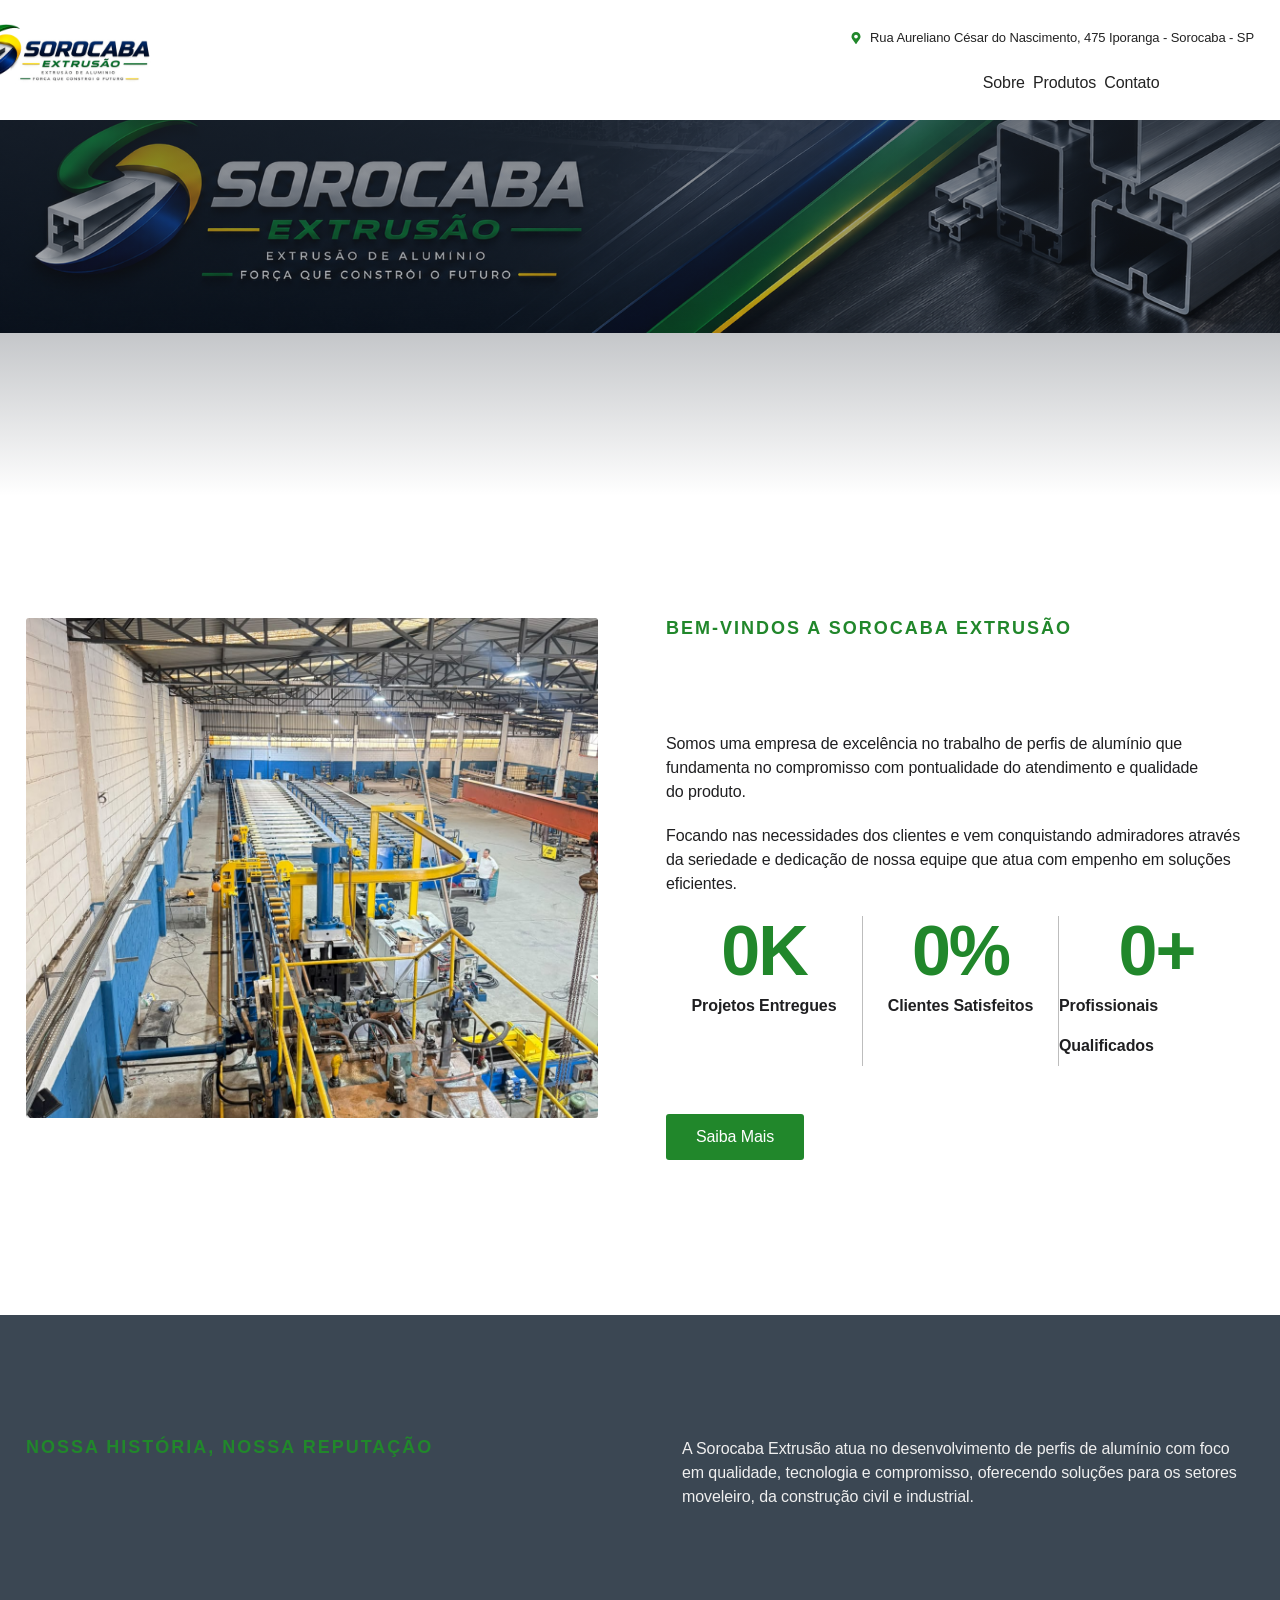
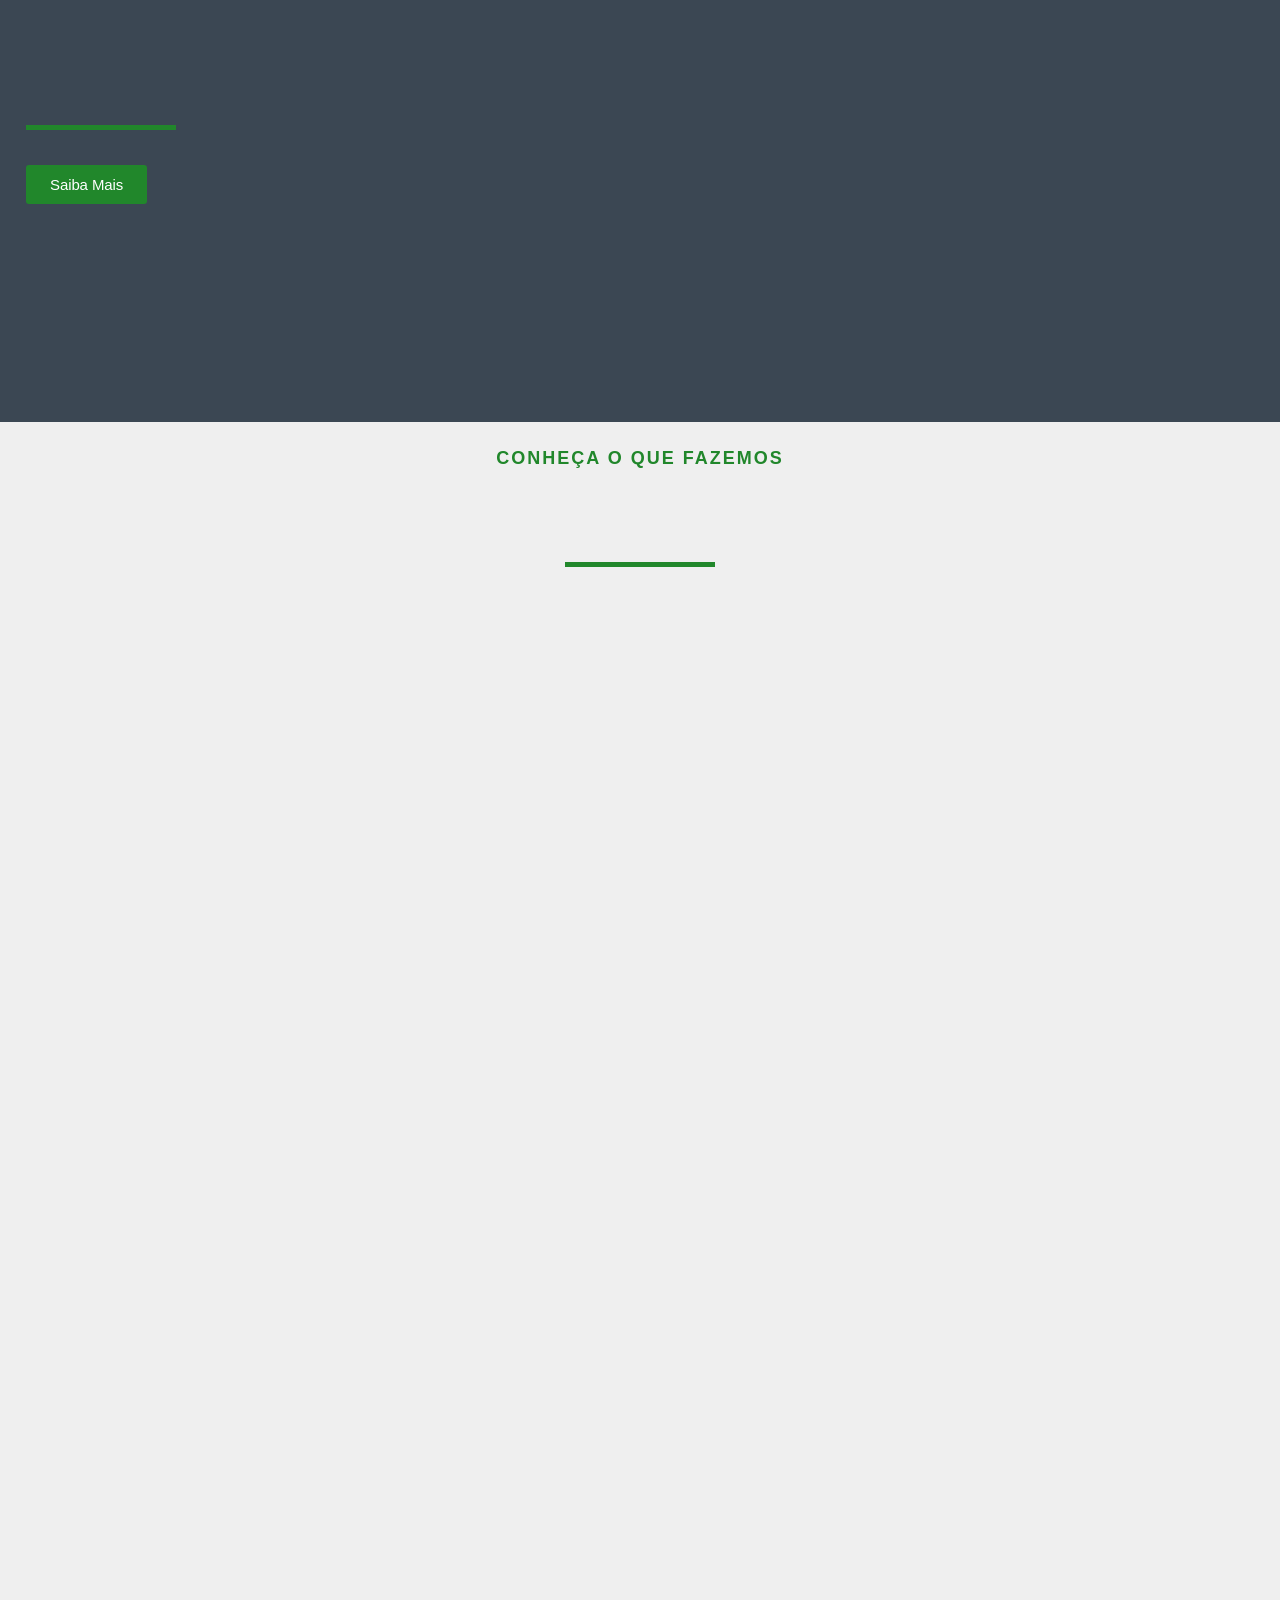
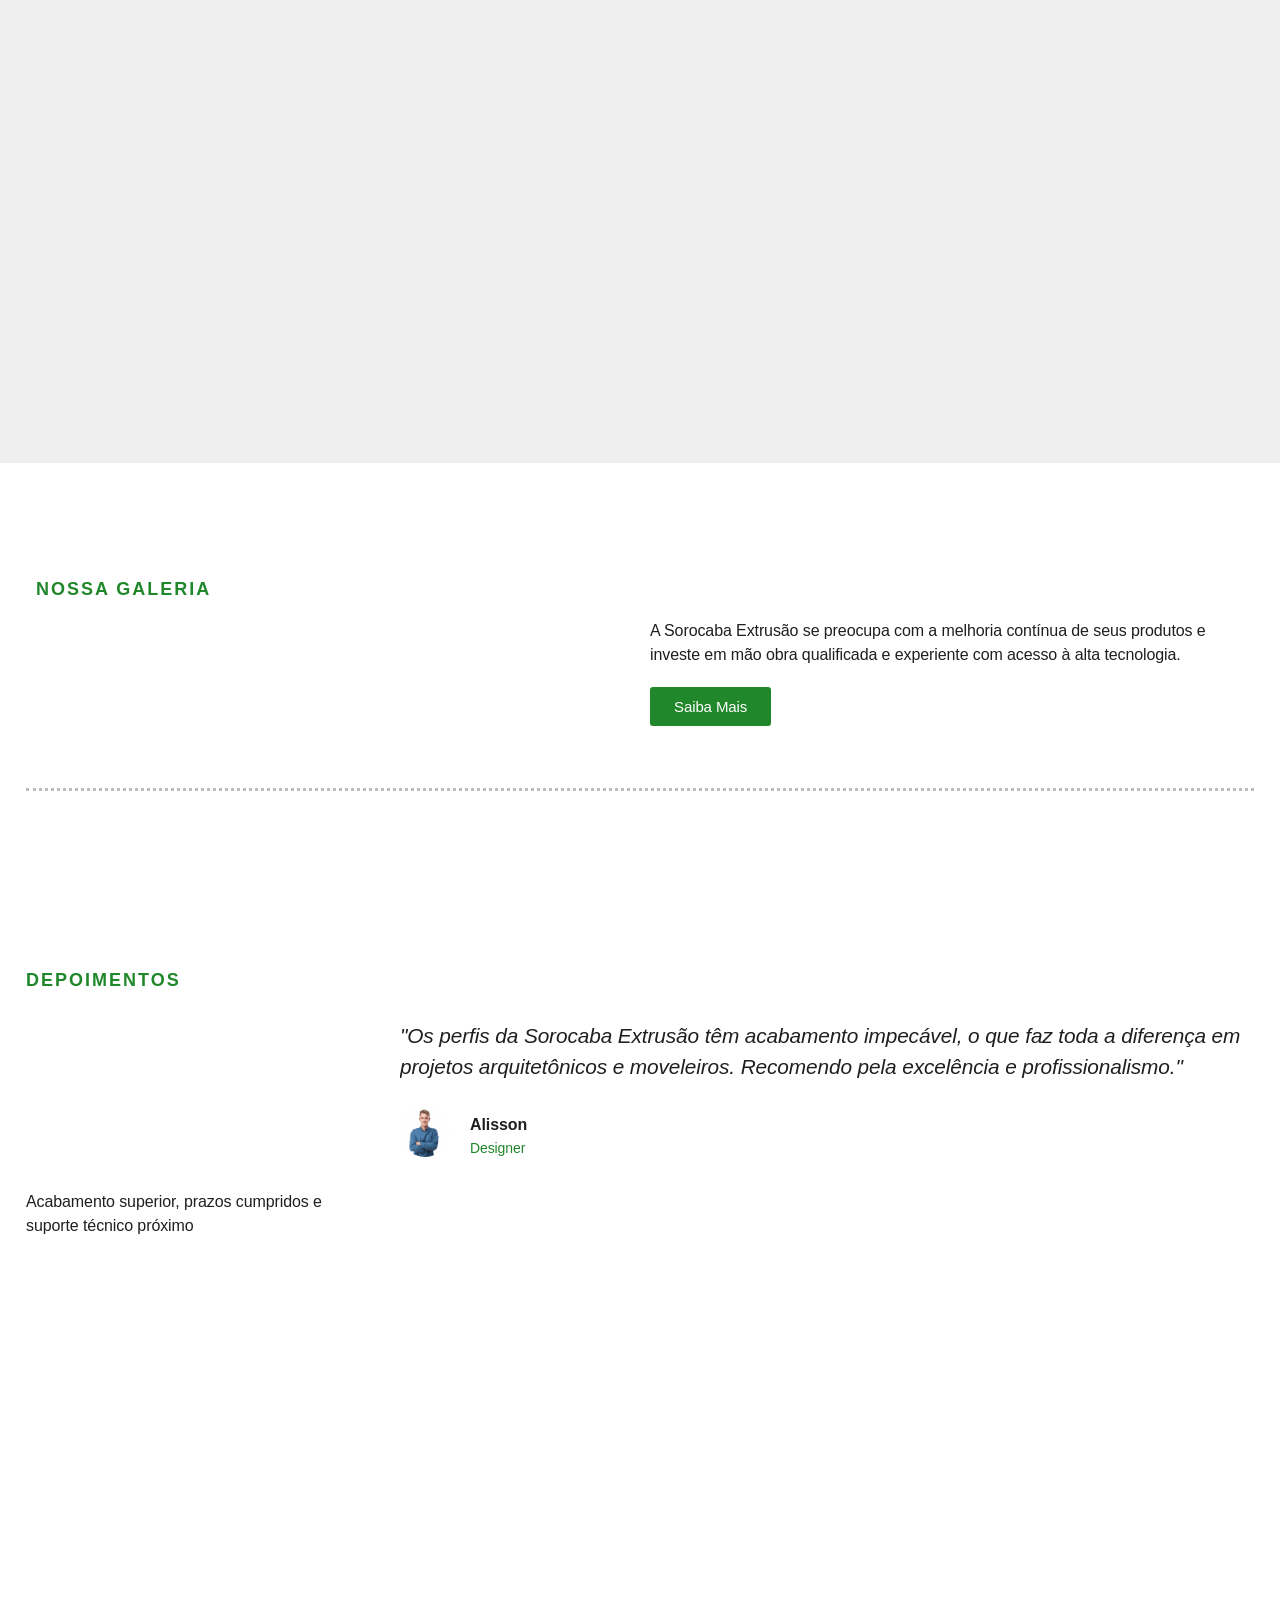
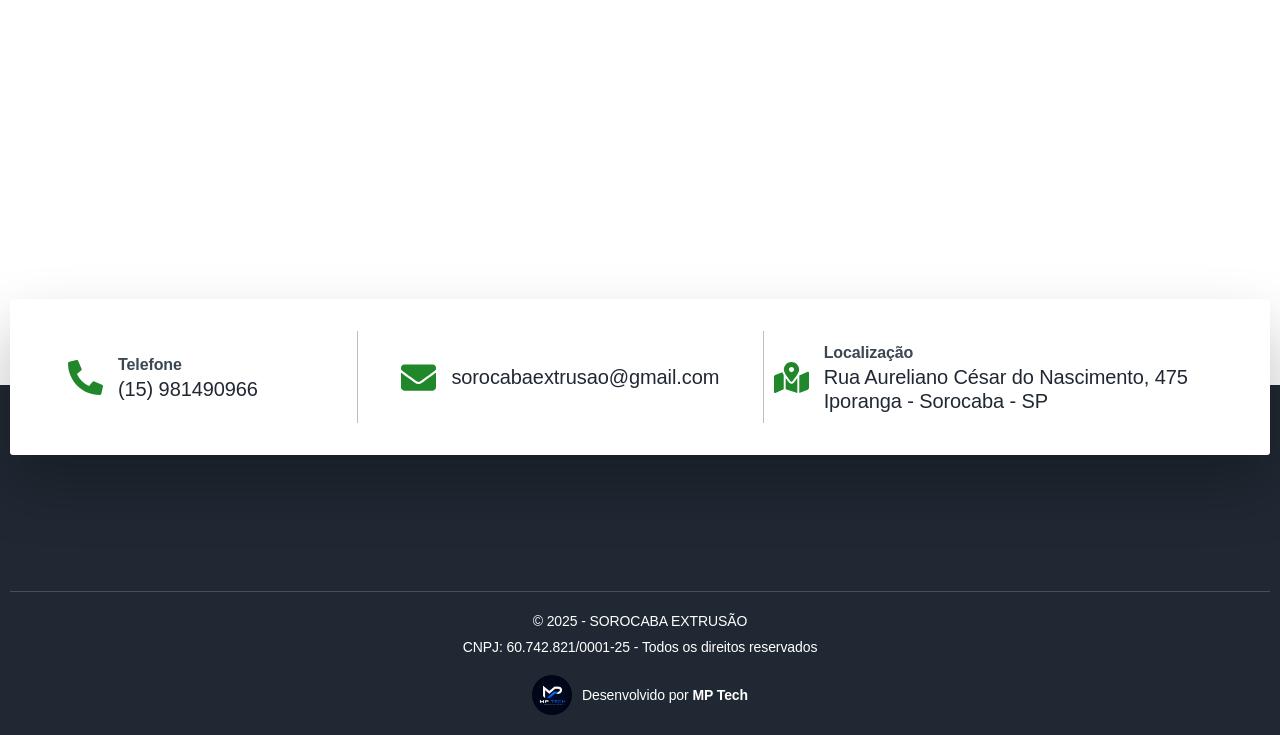
==== index.html @ 638d4a96 "Atualiza site" ====
<!DOCTYPE html>
<html lang="pt-BR">

<head>
    <meta charset="UTF-8">
    <title>Sorocaba Extrusão</title>
    <meta name="viewport" content="width=device-width, initial-scale=1" />
    <meta name='robots' content='max-image-preview:large' />
    <link rel="stylesheet" href="style.css">
    <link rel="icon" type="image/png" href="img/Adobe Express - file.png">
    <title>Sorocaba Extrusão</title>
    <link rel="alternate" type="application/rss+xml" title="Feed para Sorocaba Extrusão &raquo;"
        href="https://minatex.com.br/feed/" />
    <link rel="alternate" type="application/rss+xml" title="Feed de comentários para Sorocaba Extrusão &raquo;"
        href="https://minatex.com.br/comments/feed/" />
    <link rel="alternate" title="oEmbed (JSON)" type="application/json+oembed"
        href="https://minatex.com.br/wp-json/oembed/1.0/embed?url=https%3A%2F%2Fminatex.com.br%2F" />
    <link rel="alternate" title="oEmbed (XML)" type="text/xml+oembed"
        href="https://minatex.com.br/wp-json/oembed/1.0/embed?url=https%3A%2F%2Fminatex.com.br%2F&#038;format=xml" />
    <style id="wp-img-auto-sizes-contain-inline-css">
        img:is([sizes=auto i], [sizes^="auto," i]) {
            contain-intrinsic-size: 3000px 1500px
        }

        /*# sourceURL=wp-img-auto-sizes-contain-inline-css */
    </style>


    <style id="wp-block-library-inline-css">
        :root {
            --wp-block-synced-color: #7a00df;
            --wp-block-synced-color--rgb: 122, 0, 223;
            --wp-bound-block-color: var(--wp-block-synced-color);
            --wp-editor-canvas-background: #ddd;
            --wp-admin-theme-color: #007cba;
            --wp-admin-theme-color--rgb: 0, 124, 186;
            --wp-admin-theme-color-darker-10: #006ba1;
            --wp-admin-theme-color-darker-10--rgb: 0, 107, 160.5;
            --wp-admin-theme-color-darker-20: #005a87;
            --wp-admin-theme-color-darker-20--rgb: 0, 90, 135;
            --wp-admin-border-width-focus: 2px
        }

        @media (min-resolution:192dpi) {
            :root {
                --wp-admin-border-width-focus: 1.5px
            }
        }

        .wp-element-button {
            cursor: pointer
        }

        :root .has-very-light-gray-background-color {
            background-color: #eee
        }

        :root .has-very-dark-gray-background-color {
            background-color: #313131
        }

        :root .has-very-light-gray-color {
            color: #eee
        }

        :root .has-very-dark-gray-color {
            color: #313131
        }

        :root .has-vivid-green-cyan-to-vivid-cyan-blue-gradient-background {
            background: linear-gradient(135deg, #00d084, #0693e3)
        }

        :root .has-purple-crush-gradient-background {
            background: linear-gradient(135deg, #34e2e4, #4721fb 50%, #ab1dfe)
        }

        :root .has-hazy-dawn-gradient-background {
            background: linear-gradient(135deg, #faaca8, #dad0ec)
        }

        :root .has-subdued-olive-gradient-background {
            background: linear-gradient(135deg, #fafae1, #67a671)
        }

        :root .has-atomic-cream-gradient-background {
            background: linear-gradient(135deg, #fdd79a, #004a59)
        }

        :root .has-nightshade-gradient-background {
            background: linear-gradient(135deg, #330968, #31cdcf)
        }

        :root .has-midnight-gradient-background {
            background: linear-gradient(135deg, #020381, #2874fc)
        }

        :root {
            --wp--preset--font-size--normal: 16px;
            --wp--preset--font-size--huge: 42px
        }

        .has-regular-font-size {
            font-size: 1em
        }

        .has-larger-font-size {
            font-size: 2.625em
        }

        .has-normal-font-size {
            font-size: var(--wp--preset--font-size--normal)
        }

        .has-huge-font-size {
            font-size: var(--wp--preset--font-size--huge)
        }

        :root .has-text-align-center {
            text-align: center
        }

        :root .has-text-align-left {
            text-align: left
        }

        :root .has-text-align-right {
            text-align: right
        }

        .has-fit-text {
            white-space: nowrap !important
        }

        #end-resizable-editor-section {
            display: none
        }

        .aligncenter {
            clear: both
        }

        .items-justified-left {
            justify-content: flex-start
        }

        .items-justified-center {
            justify-content: center
        }

        .items-justified-right {
            justify-content: flex-end
        }

        .items-justified-space-between {
            justify-content: space-between
        }

        .screen-reader-text {
            word-wrap: normal !important;
            border: 0;
            clip-path: inset(50%);
            height: 1px;
            margin: -1px;
            overflow: hidden;
            padding: 0;
            position: absolute;
            width: 1px
        }

        .screen-reader-text:focus {
            background-color: #ddd;
            clip-path: none;
            color: #444;
            display: block;
            font-size: 1em;
            height: auto;
            left: 5px;
            line-height: normal;
            padding: 15px 23px 14px;
            text-decoration: none;
            top: 5px;
            width: auto;
            z-index: 100000
        }

        html :where(.has-border-color) {
            border-style: solid
        }

        html :where([style*=border-color]) {
            border-style: solid
        }

        html :where([style*=border-top-color]) {
            border-top-style: solid
        }

        html :where([style*=border-right-color]) {
            border-right-style: solid
        }

        html :where([style*=border-bottom-color]) {
            border-bottom-style: solid
        }

        html :where([style*=border-left-color]) {
            border-left-style: solid
        }

        html :where([style*=border-width]) {
            border-style: solid
        }

        html :where([style*=border-top-width]) {
            border-top-style: solid
        }

        html :where([style*=border-right-width]) {
            border-right-style: solid
        }

        html :where([style*=border-bottom-width]) {
            border-bottom-style: solid
        }

        html :where([style*=border-left-width]) {
            border-left-style: solid
        }

        html :where(img[class*=wp-image-]) {
            height: auto;
            max-width: 100%
        }

        :where(figure) {
            margin: 0 0 1em
        }

        html :where(.is-position-sticky) {
            --wp-admin--admin-bar--position-offset: var(--wp-admin--admin-bar--height, 0px)
        }

        @media screen and (max-width:600px) {
            html :where(.is-position-sticky) {
                --wp-admin--admin-bar--position-offset: 0px
            }
        }

        /*# sourceURL=/wp-includes/css/dist/block-library/common.min.css */
    </style>
    <style id="global-styles-inline-css">
        :root {
            --wp--preset--aspect-ratio--square: 1;
            --wp--preset--aspect-ratio--4-3: 4/3;
            --wp--preset--aspect-ratio--3-4: 3/4;
            --wp--preset--aspect-ratio--3-2: 3/2;
            --wp--preset--aspect-ratio--2-3: 2/3;
            --wp--preset--aspect-ratio--16-9: 16/9;
            --wp--preset--aspect-ratio--9-16: 9/16;
            --wp--preset--color--black: #000000;
            --wp--preset--color--cyan-bluish-gray: #abb8c3;
            --wp--preset--color--white: #ffffff;
            --wp--preset--color--pale-pink: #f78da7;
            --wp--preset--color--vivid-red: #cf2e2e;
            --wp--preset--color--luminous-vivid-orange: #ff6900;
            --wp--preset--color--luminous-vivid-amber: #fcb900;
            --wp--preset--color--light-green-cyan: #7bdcb5;
            --wp--preset--color--vivid-green-cyan: #00d084;
            --wp--preset--color--pale-cyan-blue: #8ed1fc;
            --wp--preset--color--vivid-cyan-blue: #0693e3;
            --wp--preset--color--vivid-purple: #9b51e0;
            --wp--preset--color--base: #FFFFFF;
            --wp--preset--color--contrast: #111111;
            --wp--preset--color--accent-1: #FFEE58;
            --wp--preset--color--accent-2: #F6CFF4;
            --wp--preset--color--accent-3: #503AA8;
            --wp--preset--color--accent-4: #686868;
            --wp--preset--color--accent-5: #FBFAF3;
            --wp--preset--color--accent-6: color-mix(in srgb, currentColor 20%, transparent);
            --wp--preset--gradient--vivid-cyan-blue-to-vivid-purple: linear-gradient(135deg, rgb(6, 147, 227) 0%, rgb(155, 81, 224) 100%);
            --wp--preset--gradient--light-green-cyan-to-vivid-green-cyan: linear-gradient(135deg, rgb(122, 220, 180) 0%, rgb(0, 208, 130) 100%);
            --wp--preset--gradient--luminous-vivid-amber-to-luminous-vivid-orange: linear-gradient(135deg, rgb(252, 185, 0) 0%, rgb(255, 105, 0) 100%);
            --wp--preset--gradient--luminous-vivid-orange-to-vivid-red: linear-gradient(135deg, rgb(255, 105, 0) 0%, rgb(207, 46, 46) 100%);
            --wp--preset--gradient--very-light-gray-to-cyan-bluish-gray: linear-gradient(135deg, rgb(238, 238, 238) 0%, rgb(169, 184, 195) 100%);
            --wp--preset--gradient--cool-to-warm-spectrum: linear-gradient(135deg, rgb(74, 234, 220) 0%, rgb(151, 120, 209) 20%, rgb(207, 42, 186) 40%, rgb(238, 44, 130) 60%, rgb(251, 105, 98) 80%, rgb(254, 248, 76) 100%);
            --wp--preset--gradient--blush-light-purple: linear-gradient(135deg, rgb(255, 206, 236) 0%, rgb(152, 150, 240) 100%);
            --wp--preset--gradient--blush-bordeaux: linear-gradient(135deg, rgb(254, 205, 165) 0%, rgb(254, 45, 45) 50%, rgb(107, 0, 62) 100%);
            --wp--preset--gradient--luminous-dusk: linear-gradient(135deg, rgb(255, 203, 112) 0%, rgb(199, 81, 192) 50%, rgb(65, 88, 208) 100%);
            --wp--preset--gradient--pale-ocean: linear-gradient(135deg, rgb(255, 245, 203) 0%, rgb(182, 227, 212) 50%, rgb(51, 167, 181) 100%);
            --wp--preset--gradient--electric-grass: linear-gradient(135deg, rgb(202, 248, 128) 0%, rgb(113, 206, 126) 100%);
            --wp--preset--gradient--midnight: linear-gradient(135deg, rgb(2, 3, 129) 0%, rgb(40, 116, 252) 100%);
            --wp--preset--font-size--small: 0.875rem;
            --wp--preset--font-size--medium: clamp(1rem, 1rem + ((1vw - 0.2rem) * 0.196), 1.125rem);
            --wp--preset--font-size--large: clamp(1.125rem, 1.125rem + ((1vw - 0.2rem) * 0.392), 1.375rem);
            --wp--preset--font-size--x-large: clamp(1.75rem, 1.75rem + ((1vw - 0.2rem) * 0.392), 2rem);
            --wp--preset--font-size--xx-large: clamp(2.15rem, 2.15rem + ((1vw - 0.2rem) * 1.333), 3rem);
            --wp--preset--font-family--manrope: Manrope, sans-serif;
            --wp--preset--font-family--fira-code: "Fira Code", monospace;
            --wp--preset--spacing--20: 10px;
            --wp--preset--spacing--30: 20px;
            --wp--preset--spacing--40: 30px;
            --wp--preset--spacing--50: clamp(30px, 5vw, 50px);
            --wp--preset--spacing--60: clamp(30px, 7vw, 70px);
            --wp--preset--spacing--70: clamp(50px, 7vw, 90px);
            --wp--preset--spacing--80: clamp(70px, 10vw, 140px);
            --wp--preset--shadow--natural: 6px 6px 9px rgba(0, 0, 0, 0.2);
            --wp--preset--shadow--deep: 12px 12px 50px rgba(0, 0, 0, 0.4);
            --wp--preset--shadow--sharp: 6px 6px 0px rgba(0, 0, 0, 0.2);
            --wp--preset--shadow--outlined: 6px 6px 0px -3px rgb(255, 255, 255), 6px 6px rgb(0, 0, 0);
            --wp--preset--shadow--crisp: 6px 6px 0px rgb(0, 0, 0);
        }

        :root {
            --wp--style--global--content-size: 645px;
            --wp--style--global--wide-size: 1340px;
        }

        :where(body) {
            margin: 0;
        }

        .wp-site-blocks {
            padding-top: var(--wp--style--root--padding-top);
            padding-bottom: var(--wp--style--root--padding-bottom);
        }

        .has-global-padding {
            padding-right: var(--wp--style--root--padding-right);
            padding-left: var(--wp--style--root--padding-left);
        }

        .has-global-padding>.alignfull {
            margin-right: calc(var(--wp--style--root--padding-right) * -1);
            margin-left: calc(var(--wp--style--root--padding-left) * -1);
        }

        .has-global-padding :where(:not(.alignfull.is-layout-flow) > .has-global-padding:not(.wp-block-block, .alignfull)) {
            padding-right: 0;
            padding-left: 0;
        }

        .has-global-padding :where(:not(.alignfull.is-layout-flow) > .has-global-padding:not(.wp-block-block, .alignfull))>.alignfull {
            margin-left: 0;
            margin-right: 0;
        }

        .wp-site-blocks>.alignleft {
            float: left;
            margin-right: 2em;
        }

        .wp-site-blocks>.alignright {
            float: right;
            margin-left: 2em;
        }

        .wp-site-blocks>.aligncenter {
            justify-content: center;
            margin-left: auto;
            margin-right: auto;
        }

        :where(.wp-site-blocks)>* {
            margin-block-start: 1.2rem;
            margin-block-end: 0;
        }

        :where(.wp-site-blocks)> :first-child {
            margin-block-start: 0;
        }

        :where(.wp-site-blocks)> :last-child {
            margin-block-end: 0;
        }

        :root {
            --wp--style--block-gap: 1.2rem;
        }

        :root :where(.is-layout-flow)> :first-child {
            margin-block-start: 0;
        }

        :root :where(.is-layout-flow)> :last-child {
            margin-block-end: 0;
        }

        :root :where(.is-layout-flow)>* {
            margin-block-start: 1.2rem;
            margin-block-end: 0;
        }

        :root :where(.is-layout-constrained)> :first-child {
            margin-block-start: 0;
        }

        :root :where(.is-layout-constrained)> :last-child {
            margin-block-end: 0;
        }

        :root :where(.is-layout-constrained)>* {
            margin-block-start: 1.2rem;
            margin-block-end: 0;
        }

        :root :where(.is-layout-flex) {
            gap: 1.2rem;
        }

        :root :where(.is-layout-grid) {
            gap: 1.2rem;
        }

        .is-layout-flow>.alignleft {
            float: left;
            margin-inline-start: 0;
            margin-inline-end: 2em;
        }

        .is-layout-flow>.alignright {
            float: right;
            margin-inline-start: 2em;
            margin-inline-end: 0;
        }

        .is-layout-flow>.aligncenter {
            margin-left: auto !important;
            margin-right: auto !important;
        }

        .is-layout-constrained>.alignleft {
            float: left;
            margin-inline-start: 0;
            margin-inline-end: 2em;
        }

        .is-layout-constrained>.alignright {
            float: right;
            margin-inline-start: 2em;
            margin-inline-end: 0;
        }

        .is-layout-constrained>.aligncenter {
            margin-left: auto !important;
            margin-right: auto !important;
        }

        .is-layout-constrained> :where(:not(.alignleft):not(.alignright):not(.alignfull)) {
            max-width: var(--wp--style--global--content-size);
            margin-left: auto !important;
            margin-right: auto !important;
        }

        .is-layout-constrained>.alignwide {
            max-width: var(--wp--style--global--wide-size);
        }

        body .is-layout-flex {
            display: flex;
        }

        .is-layout-flex {
            flex-wrap: wrap;
            align-items: center;
        }

        .is-layout-flex> :is(*, div) {
            margin: 0;
        }

        body .is-layout-grid {
            display: grid;
        }

        .is-layout-grid> :is(*, div) {
            margin: 0;
        }

        body {
            background-color: var(--wp--preset--color--base);
            color: var(--wp--preset--color--contrast);
            font-family: var(--wp--preset--font-family--manrope);
            font-size: var(--wp--preset--font-size--large);
            font-weight: 300;
            letter-spacing: -0.1px;
            line-height: 1.4;
            --wp--style--root--padding-top: 0px;
            --wp--style--root--padding-right: var(--wp--preset--spacing--50);
            --wp--style--root--padding-bottom: 0px;
            --wp--style--root--padding-left: var(--wp--preset--spacing--50);
        }

        a:where(:not(.wp-element-button)) {
            color: currentColor;
        }

        :root :where(a:where(:not(.wp-element-button)):hover) {
            text-decoration: none;
        }

        h1,
        h2,
        h3,
        h4,
        h5,
        h6 {
            font-weight: 400;
            letter-spacing: -0.1px;
            line-height: 1.125;
        }

        h1 {
            font-size: var(--wp--preset--font-size--xx-large);
        }

        h2 {
            font-size: var(--wp--preset--font-size--x-large);
        }

        h3 {
            font-size: var(--wp--preset--font-size--large);
        }

        h4 {
            font-size: var(--wp--preset--font-size--medium);
        }

        h5 {
            font-size: var(--wp--preset--font-size--small);
            letter-spacing: 0.5px;
        }

        h6 {
            font-size: var(--wp--preset--font-size--small);
            font-weight: 700;
            letter-spacing: 1.4px;
            text-transform: uppercase;
        }

        :root :where(.wp-element-button, .wp-block-button__link) {
            background-color: var(--wp--preset--color--contrast);
            border-width: 0;
            color: var(--wp--preset--color--base);
            font-family: inherit;
            font-size: var(--wp--preset--font-size--medium);
            font-style: inherit;
            font-weight: inherit;
            letter-spacing: inherit;
            line-height: inherit;
            padding-top: 1rem;
            padding-right: 2.25rem;
            padding-bottom: 1rem;
            padding-left: 2.25rem;
            text-decoration: none;
            text-transform: inherit;
        }

        :root :where(.wp-element-button:hover, .wp-block-button__link:hover) {
            background-color: color-mix(in srgb, var(--wp--preset--color--contrast) 85%, transparent);
            border-color: transparent;
            color: var(--wp--preset--color--base);
        }

        :root :where(.wp-element-button:focus, .wp-block-button__link:focus) {
            outline-color: var(--wp--preset--color--accent-4);
            outline-offset: 2px;
        }

        :root :where(.wp-element-caption, .wp-block-audio figcaption, .wp-block-embed figcaption, .wp-block-gallery figcaption, .wp-block-image figcaption, .wp-block-table figcaption, .wp-block-video figcaption) {
            font-size: var(--wp--preset--font-size--small);
            line-height: 1.4;
        }

        .has-black-color {
            color: var(--wp--preset--color--black) !important;
        }

        .has-cyan-bluish-gray-color {
            color: var(--wp--preset--color--cyan-bluish-gray) !important;
        }

        .has-white-color {
            color: var(--wp--preset--color--white) !important;
        }

        .has-pale-pink-color {
            color: var(--wp--preset--color--pale-pink) !important;
        }

        .has-vivid-red-color {
            color: var(--wp--preset--color--vivid-red) !important;
        }

        .has-luminous-vivid-orange-color {
            color: var(--wp--preset--color--luminous-vivid-orange) !important;
        }

        .has-luminous-vivid-amber-color {
            color: var(--wp--preset--color--luminous-vivid-amber) !important;
        }

        .has-light-green-cyan-color {
            color: var(--wp--preset--color--light-green-cyan) !important;
        }

        .has-vivid-green-cyan-color {
            color: var(--wp--preset--color--vivid-green-cyan) !important;
        }

        .has-pale-cyan-blue-color {
            color: var(--wp--preset--color--pale-cyan-blue) !important;
        }

        .has-vivid-cyan-blue-color {
            color: var(--wp--preset--color--vivid-cyan-blue) !important;
        }

        .has-vivid-purple-color {
            color: var(--wp--preset--color--vivid-purple) !important;
        }

        .has-base-color {
            color: var(--wp--preset--color--base) !important;
        }

        .has-contrast-color {
            color: var(--wp--preset--color--contrast) !important;
        }

        .has-accent-1-color {
            color: var(--wp--preset--color--accent-1) !important;
        }

        .has-accent-2-color {
            color: var(--wp--preset--color--accent-2) !important;
        }

        .has-accent-3-color {
            color: var(--wp--preset--color--accent-3) !important;
        }

        .has-accent-4-color {
            color: var(--wp--preset--color--accent-4) !important;
        }

        .has-accent-5-color {
            color: var(--wp--preset--color--accent-5) !important;
        }

        .has-accent-6-color {
            color: var(--wp--preset--color--accent-6) !important;
        }

        .has-black-background-color {
            background-color: var(--wp--preset--color--black) !important;
        }

        .has-cyan-bluish-gray-background-color {
            background-color: var(--wp--preset--color--cyan-bluish-gray) !important;
        }

        .has-white-background-color {
            background-color: var(--wp--preset--color--white) !important;
        }

        .has-pale-pink-background-color {
            background-color: var(--wp--preset--color--pale-pink) !important;
        }

        .has-vivid-red-background-color {
            background-color: var(--wp--preset--color--vivid-red) !important;
        }

        .has-luminous-vivid-orange-background-color {
            background-color: var(--wp--preset--color--luminous-vivid-orange) !important;
        }

        .has-luminous-vivid-amber-background-color {
            background-color: var(--wp--preset--color--luminous-vivid-amber) !important;
        }

        .has-light-green-cyan-background-color {
            background-color: var(--wp--preset--color--light-green-cyan) !important;
        }

        .has-vivid-green-cyan-background-color {
            background-color: var(--wp--preset--color--vivid-green-cyan) !important;
        }

        .has-pale-cyan-blue-background-color {
            background-color: var(--wp--preset--color--pale-cyan-blue) !important;
        }

        .has-vivid-cyan-blue-background-color {
            background-color: var(--wp--preset--color--vivid-cyan-blue) !important;
        }

        .has-vivid-purple-background-color {
            background-color: var(--wp--preset--color--vivid-purple) !important;
        }

        .has-base-background-color {
            background-color: var(--wp--preset--color--base) !important;
        }

        .has-contrast-background-color {
            background-color: var(--wp--preset--color--contrast) !important;
        }

        .has-accent-1-background-color {
            background-color: var(--wp--preset--color--accent-1) !important;
        }

        .has-accent-2-background-color {
            background-color: var(--wp--preset--color--accent-2) !important;
        }

        .has-accent-3-background-color {
            background-color: var(--wp--preset--color--accent-3) !important;
        }

        .has-accent-4-background-color {
            background-color: var(--wp--preset--color--accent-4) !important;
        }

        .has-accent-5-background-color {
            background-color: var(--wp--preset--color--accent-5) !important;
        }

        .has-accent-6-background-color {
            background-color: var(--wp--preset--color--accent-6) !important;
        }

        .has-black-border-color {
            border-color: var(--wp--preset--color--black) !important;
        }

        .has-cyan-bluish-gray-border-color {
            border-color: var(--wp--preset--color--cyan-bluish-gray) !important;
        }

        .has-white-border-color {
            border-color: var(--wp--preset--color--white) !important;
        }

        .has-pale-pink-border-color {
            border-color: var(--wp--preset--color--pale-pink) !important;
        }

        .has-vivid-red-border-color {
            border-color: var(--wp--preset--color--vivid-red) !important;
        }

        .has-luminous-vivid-orange-border-color {
            border-color: var(--wp--preset--color--luminous-vivid-orange) !important;
        }

        .has-luminous-vivid-amber-border-color {
            border-color: var(--wp--preset--color--luminous-vivid-amber) !important;
        }

        .has-light-green-cyan-border-color {
            border-color: var(--wp--preset--color--light-green-cyan) !important;
        }

        .has-vivid-green-cyan-border-color {
            border-color: var(--wp--preset--color--vivid-green-cyan) !important;
        }

        .has-pale-cyan-blue-border-color {
            border-color: var(--wp--preset--color--pale-cyan-blue) !important;
        }

        .has-vivid-cyan-blue-border-color {
            border-color: var(--wp--preset--color--vivid-cyan-blue) !important;
        }

        .has-vivid-purple-border-color {
            border-color: var(--wp--preset--color--vivid-purple) !important;
        }

        .has-base-border-color {
            border-color: var(--wp--preset--color--base) !important;
        }

        .has-contrast-border-color {
            border-color: var(--wp--preset--color--contrast) !important;
        }

        .has-accent-1-border-color {
            border-color: var(--wp--preset--color--accent-1) !important;
        }

        .has-accent-2-border-color {
            border-color: var(--wp--preset--color--accent-2) !important;
        }

        .has-accent-3-border-color {
            border-color: var(--wp--preset--color--accent-3) !important;
        }

        .has-accent-4-border-color {
            border-color: var(--wp--preset--color--accent-4) !important;
        }

        .has-accent-5-border-color {
            border-color: var(--wp--preset--color--accent-5) !important;
        }

        .has-accent-6-border-color {
            border-color: var(--wp--preset--color--accent-6) !important;
        }

        .has-vivid-cyan-blue-to-vivid-purple-gradient-background {
            background: var(--wp--preset--gradient--vivid-cyan-blue-to-vivid-purple) !important;
        }

        .has-light-green-cyan-to-vivid-green-cyan-gradient-background {
            background: var(--wp--preset--gradient--light-green-cyan-to-vivid-green-cyan) !important;
        }

        .has-luminous-vivid-amber-to-luminous-vivid-orange-gradient-background {
            background: var(--wp--preset--gradient--luminous-vivid-amber-to-luminous-vivid-orange) !important;
        }

        .has-luminous-vivid-orange-to-vivid-red-gradient-background {
            background: var(--wp--preset--gradient--luminous-vivid-orange-to-vivid-red) !important;
        }

        .has-very-light-gray-to-cyan-bluish-gray-gradient-background {
            background: var(--wp--preset--gradient--very-light-gray-to-cyan-bluish-gray) !important;
        }

        .has-cool-to-warm-spectrum-gradient-background {
            background: var(--wp--preset--gradient--cool-to-warm-spectrum) !important;
        }

        .has-blush-light-purple-gradient-background {
            background: var(--wp--preset--gradient--blush-light-purple) !important;
        }

        .has-blush-bordeaux-gradient-background {
            background: var(--wp--preset--gradient--blush-bordeaux) !important;
        }

        .has-luminous-dusk-gradient-background {
            background: var(--wp--preset--gradient--luminous-dusk) !important;
        }

        .has-pale-ocean-gradient-background {
            background: var(--wp--preset--gradient--pale-ocean) !important;
        }

        .has-electric-grass-gradient-background {
            background: var(--wp--preset--gradient--electric-grass) !important;
        }

        .has-midnight-gradient-background {
            background: var(--wp--preset--gradient--midnight) !important;
        }

        .has-small-font-size {
            font-size: var(--wp--preset--font-size--small) !important;
        }

        .has-medium-font-size {
            font-size: var(--wp--preset--font-size--medium) !important;
        }

        .has-large-font-size {
            font-size: var(--wp--preset--font-size--large) !important;
        }

        .has-x-large-font-size {
            font-size: var(--wp--preset--font-size--x-large) !important;
        }

        .has-xx-large-font-size {
            font-size: var(--wp--preset--font-size--xx-large) !important;
        }

        .has-manrope-font-family {
            font-family: var(--wp--preset--font-family--manrope) !important;
        }

        .has-fira-code-font-family {
            font-family: var(--wp--preset--font-family--fira-code) !important;
        }

        /*# sourceURL=global-styles-inline-css */
    </style>
    <style id="wp-block-template-skip-link-inline-css">
        /*! This file is auto-generated */
        .skip-link.screen-reader-text {
            border: 0;
            clip-path: inset(50%);
            height: 1px;
            margin: -1px;
            overflow: hidden;
            padding: 0;
            position: absolute !important;
            width: 1px;
            word-wrap: normal !important;
            word-break: normal !important
        }

        .skip-link.screen-reader-text:focus {
            background-color: #eee;
            clip-path: none;
            color: #444;
            display: block;
            font-size: 1em;
            height: auto;
            left: 5px;
            line-height: normal;
            padding: 15px 23px 14px;
            text-decoration: none;
            top: 5px;
            width: auto;
            z-index: 100000
        }

        /*# sourceURL=/wp-includes/css/wp-block-template-skip-link.min.css */
    </style>
    <style id="twentytwentyfive-style-inline-css">
        a {
            text-decoration-thickness: 1px !important;
            text-underline-offset: .1em
        }

        :where(.wp-site-blocks :focus) {
            outline-style: solid;
            outline-width: 2px
        }

        .wp-block-navigation .wp-block-navigation-submenu .wp-block-navigation-item:not(:last-child) {
            margin-bottom: 3px
        }

        .wp-block-navigation .wp-block-navigation-item .wp-block-navigation-item__content {
            outline-offset: 4px
        }

        .wp-block-navigation .wp-block-navigation-item ul.wp-block-navigation__submenu-container .wp-block-navigation-item__content {
            outline-offset: 0
        }

        blockquote,
        caption,
        figcaption,
        h1,
        h2,
        h3,
        h4,
        h5,
        h6,
        p {
            text-wrap: pretty
        }

        .more-link {
            display: block
        }

        :where(pre) {
            overflow-x: auto
        }

        /*# sourceURL=https://minatex.com.br/wp-content/themes/twentytwentyfive/style.min.css */
    </style>
    <link rel='stylesheet' id='qlwapp-frontend-css'
        href='https://minatex.com.br/wp-content/plugins/wp-whatsapp-chat/build/frontend/css/style.css?ver=8.5.9'
        media='all' />
    <link rel='stylesheet' id='elementor-frontend-css'
        href='https://minatex.com.br/wp-content/plugins/elementor/assets/css/frontend.min.css?ver=4.1.4' media='all' />
    <link rel='stylesheet' id='elementor-post-71-css'
        href='https://minatex.com.br/wp-content/uploads/elementor/css/post-71.css?ver=1784106401' media='all' />
    <link rel='stylesheet' id='widget-image-css'
        href='https://minatex.com.br/wp-content/plugins/elementor/assets/css/widget-image.min.css?ver=4.1.4'
        media='all' />
    <link rel='stylesheet' id='widget-icon-list-css'
        href='https://minatex.com.br/wp-content/plugins/elementor/assets/css/widget-icon-list.min.css?ver=4.1.4'
        media='all' />
    <link rel='stylesheet' id='widget-search-form-css'
        href='https://minatex.com.br/wp-content/plugins/elementor-pro/assets/css/widget-search-form.min.css?ver=4.1.1'
        media='all' />
    <link rel='stylesheet' id='e-animation-slideInLeft-css'
        href='https://minatex.com.br/wp-content/plugins/elementor/assets/lib/animations/styles/slideInLeft.min.css?ver=4.1.4'
        media='all' />
    <link rel='stylesheet' id='widget-heading-css'
        href='https://minatex.com.br/wp-content/plugins/elementor/assets/css/widget-heading.min.css?ver=4.1.4'
        media='all' />
    <link rel='stylesheet' id='e-animation-fadeIn-css'
        href='https://minatex.com.br/wp-content/plugins/elementor/assets/lib/animations/styles/fadeIn.min.css?ver=4.1.4'
        media='all' />
    <link rel='stylesheet' id='e-motion-fx-css'
        href='https://minatex.com.br/wp-content/plugins/elementor-pro/assets/css/modules/motion-fx.min.css?ver=4.1.1'
        media='all' />
    <link rel='stylesheet' id='widget-star-rating-css'
        href='https://minatex.com.br/wp-content/plugins/elementor/assets/css/widget-star-rating.min.css?ver=4.1.4'
        media='all' />
    <link rel='stylesheet' id='widget-author-box-css'
        href='https://minatex.com.br/wp-content/plugins/elementor-pro/assets/css/widget-author-box.min.css?ver=4.1.1'
        media='all' />
    <link rel='stylesheet' id='e-animation-fadeInUp-css'
        href='https://minatex.com.br/wp-content/plugins/elementor/assets/lib/animations/styles/fadeInUp.min.css?ver=4.1.4'
        media='all' />
    <link rel='stylesheet' id='widget-counter-css'
        href='https://minatex.com.br/wp-content/plugins/elementor/assets/css/widget-counter.min.css?ver=4.1.4'
        media='all' />
    <link rel='stylesheet' id='widget-divider-css'
        href='https://minatex.com.br/wp-content/plugins/elementor/assets/css/widget-divider.min.css?ver=4.1.4'
        media='all' />
    <link rel='stylesheet' id='e-animation-slideInUp-css'
        href='https://minatex.com.br/wp-content/plugins/elementor/assets/lib/animations/styles/slideInUp.min.css?ver=4.1.4'
        media='all' />
    <link rel='stylesheet' id='e-animation-fadeInLeft-css'
        href='https://minatex.com.br/wp-content/plugins/elementor/assets/lib/animations/styles/fadeInLeft.min.css?ver=4.1.4'
        media='all' />
    <link rel='stylesheet' id='e-animation-fadeInRight-css'
        href='https://minatex.com.br/wp-content/plugins/elementor/assets/lib/animations/styles/fadeInRight.min.css?ver=4.1.4'
        media='all' />
    <link rel='stylesheet' id='widget-image-box-css'
        href='https://minatex.com.br/wp-content/plugins/elementor/assets/css/widget-image-box.min.css?ver=4.1.4'
        media='all' />
    <link rel='stylesheet' id='widget-call-to-action-css'
        href='https://minatex.com.br/wp-content/plugins/elementor-pro/assets/css/widget-call-to-action.min.css?ver=4.1.1'
        media='all' />
    <link rel='stylesheet' id='e-transitions-css'
        href='https://minatex.com.br/wp-content/plugins/elementor-pro/assets/css/conditionals/transitions.min.css?ver=4.1.1'
        media='all' />
    <link rel='stylesheet' id='mediaelement-css'
        href='https://minatex.com.br/wp-includes/js/mediaelement/mediaelementplayer-legacy.min.css?ver=4.2.17'
        media='all' />
    <link rel='stylesheet' id='wp-mediaelement-css'
        href='https://minatex.com.br/wp-includes/js/mediaelement/wp-mediaelement.min.css?ver=7.0.1' media='all' />
    <link rel='stylesheet' id='swiper-css'
        href='https://minatex.com.br/wp-content/plugins/elementor/assets/lib/swiper/v8/css/swiper.min.css?ver=8.4.5'
        media='all' />
    <link rel='stylesheet' id='e-swiper-css'
        href='https://minatex.com.br/wp-content/plugins/elementor/assets/css/conditionals/e-swiper.min.css?ver=4.1.4'
        media='all' />
    <link rel='stylesheet' id='widget-gallery-css'
        href='https://minatex.com.br/wp-content/plugins/elementor-pro/assets/css/widget-gallery.min.css?ver=4.1.1'
        media='all' />
    <link rel='stylesheet' id='elementor-gallery-css'
        href='https://minatex.com.br/wp-content/plugins/elementor/assets/lib/e-gallery/css/e-gallery.min.css?ver=1.2.0'
        media='all' />
    <link rel='stylesheet' id='widget-testimonial-carousel-css'
        href='https://minatex.com.br/wp-content/plugins/elementor-pro/assets/css/widget-testimonial-carousel.min.css?ver=4.1.1'
        media='all' />
    <link rel='stylesheet' id='widget-carousel-module-base-css'
        href='https://minatex.com.br/wp-content/plugins/elementor-pro/assets/css/widget-carousel-module-base.min.css?ver=4.1.1'
        media='all' />
    <link rel='stylesheet' id='widget-icon-box-css'
        href='https://minatex.com.br/wp-content/plugins/elementor/assets/css/widget-icon-box.min.css?ver=4.1.4'
        media='all' />
    <link rel='stylesheet' id='e-animation-grow-css'
        href='https://minatex.com.br/wp-content/plugins/elementor/assets/lib/animations/styles/e-animation-grow.min.css?ver=4.1.4'
        media='all' />
    <link rel='stylesheet' id='widget-social-icons-css'
        href='https://minatex.com.br/wp-content/plugins/elementor/assets/css/widget-social-icons.min.css?ver=4.1.4'
        media='all' />
    <link rel='stylesheet' id='e-apple-webkit-css'
        href='https://minatex.com.br/wp-content/plugins/elementor/assets/css/conditionals/apple-webkit.min.css?ver=4.1.4'
        media='all' />

    <link rel='stylesheet' id='ekit-widget-styles-css'
        href='https://minatex.com.br/wp-content/plugins/elementskit-lite/widgets/init/assets/css/widget-styles.css?ver=3.10.02'
        media='all' />
    <link rel='stylesheet' id='ekit-responsive-css'
        href='https://minatex.com.br/wp-content/plugins/elementskit-lite/widgets/init/assets/css/responsive.css?ver=3.10.02'
        media='all' />
    <link rel='stylesheet' id='elementor-gf-local-saira-css'
        href='http://minatex.com.br/wp-content/uploads/elementor/google-fonts/css/saira.css?ver=1755808546'
        media='all' />
    <link rel='stylesheet' id='elementor-gf-local-manrope-css'
        href='http://minatex.com.br/wp-content/uploads/elementor/google-fonts/css/manrope.css?ver=1755869442'
        media='all' />
    <link rel='stylesheet' id='elementor-gf-local-heebo-css'
        href='http://minatex.com.br/wp-content/uploads/elementor/google-fonts/css/heebo.css?ver=1755869446'
        media='all' />
    <link rel='stylesheet' id='elementor-icons-skb_cife-elegant-icon-css'
        href='https://minatex.com.br/wp-content/plugins/skyboot-custom-icons-for-elementor/assets/css/elegant.css?ver=1.1.1'
        media='all' />
    <link rel='stylesheet' id='elementor-icons-ekiticons-css'
        href='https://minatex.com.br/wp-content/plugins/elementskit-lite/modules/elementskit-icon-pack/assets/css/ekiticons.css?ver=3.10.02'
        media='all' />
    <link rel='stylesheet' id='elementor-icons-skb_cife-themify-icon-css'
        href='https://minatex.com.br/wp-content/plugins/skyboot-custom-icons-for-elementor/assets/css/themify.css?ver=1.1.1'
        media='all' />
    <script type='text/javascript'>
        var elementskit = {
            resturl: 'https://minatex.com.br/wp-json/elementskit/v1/',
        }

    </script>
    <script id="jquery-core-js" src="https://minatex.com.br/wp-includes/js/jquery/jquery.min.js?ver=3.7.1"></script>
    <script id="jquery-migrate-js"
        src="https://minatex.com.br/wp-includes/js/jquery/jquery-migrate.min.js?ver=3.4.1"></script>
    <link rel="https://api.w.org/" href="https://minatex.com.br/wp-json/" />
    <link rel="alternate" title="JSON" type="application/json" href="https://minatex.com.br/wp-json/wp/v2/pages/115" />
    <link rel="EditURI" type="application/rsd+xml" title="RSD" href="https://minatex.com.br/xmlrpc.php?rsd" />
    <meta name="generator" content="WordPress 7.0.1" />
    <link rel="canonical" href="https://minatex.com.br/" />
    <link rel='shortlink' href='https://minatex.com.br/' />
    <meta name="generator"
        content="Elementor 4.1.4; features: e_font_icon_svg, additional_custom_breakpoints; settings: css_print_method-external, google_font-enabled, font_display-swap">
    <style>
        .e-con.e-parent:nth-of-type(n+4):not(.e-lazyloaded):not(.e-no-lazyload),
        .e-con.e-parent:nth-of-type(n+4):not(.e-lazyloaded):not(.e-no-lazyload) * {
            background-image: none !important;
        }

        @media screen and (max-height: 1024px) {

            .e-con.e-parent:nth-of-type(n+3):not(.e-lazyloaded):not(.e-no-lazyload),
            .e-con.e-parent:nth-of-type(n+3):not(.e-lazyloaded):not(.e-no-lazyload) * {
                background-image: none !important;
            }
        }

        @media screen and (max-height: 640px) {

            .e-con.e-parent:nth-of-type(n+2):not(.e-lazyloaded):not(.e-no-lazyload),
            .e-con.e-parent:nth-of-type(n+2):not(.e-lazyloaded):not(.e-no-lazyload) * {
                background-image: none !important;
            }
        }
    </style>
    <style class="wp-fonts-local">
        @font-face {
            font-family: Manrope;
            font-style: normal;
            font-weight: 200 800;
            font-display: fallback;
            src: url('https://minatex.com.br/wp-content/themes/twentytwentyfive/assets/fonts/manrope/Manrope-VariableFont_wght.woff2') format('woff2');
        }

        @font-face {
            font-family: "Fira Code";
            font-style: normal;
            font-weight: 300 700;
            font-display: fallback;
            src: url('https://minatex.com.br/wp-content/themes/twentytwentyfive/assets/fonts/fira-code/FiraCode-VariableFont_wght.woff2') format('woff2');
        }
    </style>
    <meta name="viewport" content="width=device-width, initial-scale=1.0, viewport-fit=cover" />
</head>

<body
    class="home wp-singular page-template page-template-elementor_canvas page page-id-115 wp-embed-responsive wp-theme-twentytwentyfive elementor-default elementor-template-canvas elementor-kit-71 elementor-page elementor-page-115">
    <div data-elementor-type="wp-page" data-elementor-id="115" class="elementor elementor-115"
        data-elementor-post-type="page">
        <section
            class="elementor-section elementor-top-section elementor-element elementor-element-72ceda4b elementor-section-content-middle elementor-section-boxed elementor-section-height-default elementor-section-height-default"
            data-id="72ceda4b" data-element_type="section" data-e-type="section"
            data-settings="{&quot;background_background&quot;:&quot;classic&quot;}">
            <div class="elementor-container elementor-column-gap-default">
                <div class="elementor-column elementor-col-50 elementor-top-column elementor-element elementor-element-3d0c857a"
                    data-id="3d0c857a" data-element_type="column" data-e-type="column">
                    <div class="elementor-widget-wrap elementor-element-populated">
                        <div class="elementor-element elementor-element-7e2b6a9e elementor-widget__width-auto elementor-widget elementor-widget-image"
                            data-id="7e2b6a9e" data-element_type="widget" data-e-type="widget"
                            data-widget_type="image.default">

                            <img decoding="async" src="img/Adobe Express - file.png" title="Sorocaba Logo"
                                alt="Sorocaba Logo" loading="lazy" /> </a>
                        </div>
                    </div>
                </div>
                <div class="elementor-column elementor-col-50 elementor-top-column elementor-element elementor-element-3d9540e3"
                    data-id="3d9540e3" data-element_type="column" data-e-type="column">
                    <div class="elementor-widget-wrap elementor-element-populated">
                        <section
                            class="elementor-section elementor-inner-section elementor-element elementor-element-3ffb935b elementor-section-content-middle elementor-hidden-mobile elementor-section-boxed elementor-section-height-default elementor-section-height-default"
                            data-id="3ffb935b" data-element_type="section" data-e-type="section">
                            <div class="elementor-container elementor-column-gap-default">
                                <div class="elementor-column elementor-col-100 elementor-inner-column elementor-element elementor-element-48214031"
                                    data-id="48214031" data-element_type="column" data-e-type="column">
                                    <div class="elementor-widget-wrap elementor-element-populated">
                                        <div class="elementor-element elementor-element-6ddcb647 elementor-icon-list--layout-inline elementor-align-end elementor-list-item-link-full_width elementor-widget elementor-widget-icon-list"
                                            data-id="6ddcb647" data-element_type="widget" data-e-type="widget"
                                            data-widget_type="icon-list.default">
                                            <ul class="elementor-icon-list-items elementor-inline-items">
                                                <li class="elementor-icon-list-item elementor-inline-item">
                                                    <a
                                                        href="https://www.google.com/maps/place/R.+%C3%81ureliano+C%C3%A9sar+do+Nascimento,+475,+Sorocaba+-+SP,+18087-115/data=!4m2!3m1!1s0x94cf5fa15b76dda9:0x79d09b7d789379a0?sa=X&ved=1t:242&ictx=111">

                                                        <span class="elementor-icon-list-icon">
                                                            <svg aria-hidden="true"
                                                                class="e-font-icon-svg e-fas-map-marker-alt"
                                                                viewBox="0 0 384 512"
                                                                xmlns="http://www.w3.org/2000/svg">
                                                                <path
                                                                    d="M172.268 501.67C26.97 291.031 0 269.413 0 192 0 85.961 85.961 0 192 0s192 85.961 192 192c0 77.413-26.97 99.031-172.268 309.67-9.535 13.774-29.93 13.773-39.464 0zM192 272c44.183 0 80-35.817 80-80s-35.817-80-80-80-80 35.817-80 80 35.817 80 80 80z">
                                                                </path>
                                                            </svg> </span>
                                                        <span class="elementor-icon-list-text"> Rua Aureliano César do
                                                            Nascimento, 475
                                                            Iporanga - Sorocaba - SP</span>
                                                    </a>
                                                </li>

                                            </ul>
                                        </div>
                                    </div>
                                </div>
                            </div>
                        </section>
                        <section
                            class="elementor-section elementor-inner-section elementor-element elementor-element-476af0e9 elementor-section-content-middle elementor-section-full_width elementor-section-height-default elementor-section-height-default"
                            data-id="476af0e9" data-element_type="section" data-e-type="section">
                            <div class="elementor-container elementor-column-gap-default">
                                <div class="elementor-column elementor-col-50 elementor-inner-column elementor-element elementor-element-1953f000"
                                    data-id="1953f000" data-element_type="column" data-e-type="column">
                                    <div class="elementor-widget-wrap elementor-element-populated">
                                        <div class="elementor-element elementor-element-83278ef elementor-mobile-align-start elementor-icon-list--layout-inline elementor-align-end elementor-list-item-link-full_width elementor-widget elementor-widget-icon-list"
                                            data-id="83278ef" data-element_type="widget" data-e-type="widget"
                                            data-widget_type="icon-list.default">
                                            <ul class="elementor-icon-list-items elementor-inline-items">

                                                <li class="elementor-icon-list-item elementor-inline-item">
                                                    <a href="#sobre">
                                                        <span class="elementor-icon-list-text">Sobre</span>
                                                    </a>
                                                </li>

                                                <li class="elementor-icon-list-item elementor-inline-item">
                                                    <a href="#produtos">
                                                        <span class="elementor-icon-list-text">Produtos</span>
                                                    </a>
                                                </li>

                                                <li class="elementor-icon-list-item elementor-inline-item">
                                                    <a href="https://wa.me/5515981490966" target="_blank">
                                                        <span class="elementor-icon-list-text">Contato</span>
                                                    </a>
                                                </li>
                                            </ul>
                                        </div>
                                    </div>
                                </div>
                                <div class="elementor-column elementor-col-50 elementor-inner-column elementor-element elementor-element-5c913666"
                                    data-id="5c913666" data-element_type="column" data-e-type="column">
                                    <div class="elementor-widget-wrap elementor-element-populated">
                                        <div class="elementor-element elementor-element-37251b87 elementor-search-form--skin-full_screen elementor-widget elementor-widget-search-form"
                                            data-id="37251b87" data-element_type="widget" data-e-type="widget"
                                            data-settings="{&quot;skin&quot;:&quot;full_screen&quot;}"
                                            data-widget_type="search-form.default">
                                            
                                        </div>
                                    </div>
                                </div>
                            </div>
                        </section>
                    </div>
                </div>
            </div>
        </section>
        <section
            class="elementor-section elementor-top-section elementor-element elementor-element-1a367826 elementor-section-boxed elementor-section-height-default elementor-section-height-default"
            data-id="1a367826" data-element_type="section" data-e-type="section"
            data-settings="{&quot;background_background&quot;:&quot;classic&quot;,&quot;background_motion_fx_motion_fx_scrolling&quot;:&quot;yes&quot;,&quot;background_motion_fx_translateY_effect&quot;:&quot;yes&quot;,&quot;background_motion_fx_translateY_direction&quot;:&quot;negative&quot;,&quot;background_motion_fx_devices&quot;:[&quot;desktop&quot;,&quot;tablet&quot;],&quot;background_motion_fx_range&quot;:&quot;page&quot;,&quot;background_motion_fx_translateY_speed&quot;:{&quot;unit&quot;:&quot;px&quot;,&quot;size&quot;:4,&quot;sizes&quot;:[]},&quot;background_motion_fx_translateY_affectedRange&quot;:{&quot;unit&quot;:&quot;%&quot;,&quot;size&quot;:&quot;&quot;,&quot;sizes&quot;:{&quot;start&quot;:0,&quot;end&quot;:100}}}">
            <div class="elementor-background-overlay"></div>
            <div class="elementor-container elementor-column-gap-default">
                <div class="elementor-column elementor-col-100 elementor-top-column elementor-element elementor-element-9d871ae"
                    data-id="9d871ae" data-element_type="column" data-e-type="column">
                    <div class="elementor-widget-wrap elementor-element-populated">
                        <section
                            class="elementor-section elementor-inner-section elementor-element elementor-element-2062f3b0 elementor-section-boxed elementor-section-height-default elementor-section-height-default"
                            data-id="2062f3b0" data-element_type="section" data-e-type="section"
                            data-settings="{&quot;motion_fx_motion_fx_scrolling&quot;:&quot;yes&quot;,&quot;motion_fx_translateY_effect&quot;:&quot;yes&quot;,&quot;motion_fx_translateY_speed&quot;:{&quot;unit&quot;:&quot;px&quot;,&quot;size&quot;:1,&quot;sizes&quot;:[]},&quot;motion_fx_translateY_affectedRange&quot;:{&quot;unit&quot;:&quot;%&quot;,&quot;size&quot;:&quot;&quot;,&quot;sizes&quot;:{&quot;start&quot;:0,&quot;end&quot;:100}},&quot;motion_fx_devices&quot;:[&quot;desktop&quot;,&quot;tablet&quot;,&quot;mobile&quot;]}">
                            <div class="elementor-container elementor-column-gap-default">
                                <div class="elementor-column elementor-col-100 elementor-inner-column elementor-element elementor-element-6baddb39"
                                    data-id="6baddb39" data-element_type="column" data-e-type="column">
                                    <div class="elementor-widget-wrap elementor-element-populated">
                                        <div class="elementor-element elementor-element-393d3c72 elementor-invisible elementor-widget elementor-widget-heading"
                                            data-id="393d3c72" data-element_type="widget" data-e-type="widget"
                                            data-settings="{&quot;_animation&quot;:&quot;slideInLeft&quot;}"
                                            data-widget_type="heading.default">
                                            <h2 class="elementor-heading-title elementor-size-default">
                                            </h2>
                                        </div>
                                        <div class="elementor-element elementor-element-2d1bebc2 elementor-invisible elementor-widget elementor-widget-text-editor"
                                            data-id="2d1bebc2" data-element_type="widget" data-e-type="widget"
                                            data-settings="{&quot;_animation&quot;:&quot;fadeIn&quot;,&quot;_animation_delay&quot;:720}"
                                            data-widget_type="text-editor.default">
                                        </div>
                                        <div class="elementor-element elementor-element-1f054a32 elementor-invisible elementor-widget elementor-widget-button"
                                            data-id="1f054a32" data-element_type="widget" data-e-type="widget"
                                            data-settings="{&quot;_animation&quot;:&quot;fadeIn&quot;,&quot;_animation_delay&quot;:1080}"
                                            data-widget_type="button.default">

                                        </div>
                                    </div>
                                </div>
                            </div>
                        </section>
                    </div>
                </div>
            </div>
        </section>
        <section
            class="elementor-section elementor-top-section elementor-element elementor-element-1591273f elementor-section-boxed elementor-section-height-default elementor-section-height-default"
            data-id="1591273f" data-element_type="section" data-e-type="section">
            <div class="elementor-background-overlay"></div>
            <div class="elementor-container elementor-column-gap-default">
                <div class="elementor-column elementor-col-50 elementor-top-column elementor-element elementor-element-a622698"
                    data-id="a622698" data-element_type="column" data-e-type="column">
                    <div class="elementor-widget-wrap elementor-element-populated">
                        <div class="elementor-element elementor-element-1388d127 elementor-widget elementor-widget-image"
                            data-id="1388d127" data-element_type="widget" data-e-type="widget"
                            data-widget_type="image.default">
                            <img fetchpriority="high" decoding="async" width="1440" height="2560"
                                src="img/sorocaba1.jpeg" class="attachment-full size-full" alt="" />
                        </div>
                        <section
                            class="elementor-section elementor-inner-section elementor-element elementor-element-41594a0c elementor-section-boxed elementor-section-height-default elementor-section-height-default"
                            data-id="41594a0c" data-element_type="section" data-e-type="section">
                            <div class="elementor-container elementor-column-gap-default">
                                <div class="elementor-column elementor-col-100 elementor-inner-column elementor-element elementor-element-cb360a4 elementor-invisible"
                                    data-id="cb360a4" data-element_type="column" data-e-type="column"
                                    data-settings="{&quot;background_background&quot;:&quot;classic&quot;,&quot;animation&quot;:&quot;slideInLeft&quot;}">
                                    <div class="elementor-widget-wrap elementor-element-populated">
                                        <div class="elementor-element elementor-element-199f420d elementor--star-style-star_unicode elementor-widget elementor-widget-star-rating"
                                            data-id="199f420d" data-element_type="widget" data-e-type="widget"
                                            data-widget_type="star-rating.default">
                                            <div class="elementor-star-rating__wrapper">
                                                <div class="elementor-star-rating" itemtype="http://schema.org/Rating"
                                                    itemscope="" itemprop="reviewRating">
                                                    <i class="elementor-star-full" aria-hidden="true">&#9733;</i><i
                                                        class="elementor-star-full" aria-hidden="true">&#9733;</i><i
                                                        class="elementor-star-full" aria-hidden="true">&#9733;</i><i
                                                        class="elementor-star-full" aria-hidden="true">&#9733;</i><i
                                                        class="elementor-star-full" aria-hidden="true">&#9733;</i> <span
                                                        itemprop="ratingValue"
                                                        class="elementor-screen-only">Classificado como 5 de 5</span>
                                                </div>
                                            </div>
                                        </div>
                                        <div class="elementor-element elementor-element-673cb201 elementor-widget elementor-widget-text-editor"
                                            data-id="673cb201" data-element_type="widget" data-e-type="widget"
                                            data-widget_type="text-editor.default">
                                            A Sorocaba Extrusão superou todas as expectativas. Recebemos perfis de
                                            alumínio com
                                            altíssima qualidade e dentro do prazo prometido. A equipe é atenciosa e
                                            transmite confiança em cada etapa do processo. </div>
                                        <div class="elementor-element elementor-element-7d53305d elementor-widget elementor-widget-author-box"
                                            data-id="7d53305d" data-element_type="widget" data-e-type="widget"
                                            data-widget_type="author-box.default">
                                            <div class="elementor-author-box">
                                                <div class="elementor-author-box__avatar">
                                                    <img decoding="async" src="img/mateus.jpg" title="mateus" src=""
                                                        alt="Foto de Mateus P Silva" loading="lazy">
                                                </div>

                                                <div class="elementor-author-box__text">
                                                    <div>
                                                        <div class="elementor-author-box__name">
                                                            Mateus P Silva </div>
                                                    </div>

                                                    <div class="elementor-author-box__bio">
                                                        <p>Engenheiro Civil</p>
                                                    </div>

                                                </div>
                                            </div>
                                        </div>
                                    </div>
                                </div>
                            </div>
                        </section>
                    </div>
                </div>
                <div id="sobre"
                    class="elementor-column elementor-col-50 elementor-top-column elementor-element elementor-element-6801e120"
                    data-id="6801e120" data-element_type="column" data-e-type="column">
                    <div class="elementor-widget-wrap elementor-element-populated">
                        <div class="elementor-element elementor-element-482574c4 elementor-widget elementor-widget-heading"
                            data-id="482574c4" data-element_type="widget" data-e-type="widget"
                            data-widget_type="heading.default">
                            <h2 class="elementor-heading-title elementor-size-default">Bem-vindos a Sorocaba Extrusão
                            </h2>
                        </div>
                        <div class="elementor-element elementor-element-7ec0b37f elementor-invisible elementor-widget elementor-widget-heading"
                            data-id="7ec0b37f" data-element_type="widget" data-e-type="widget"
                            data-settings="{&quot;_animation&quot;:&quot;fadeInUp&quot;}"
                            data-widget_type="heading.default">
                            <h2 class="elementor-heading-title elementor-size-default">Extrusão de Alumínio</h2>
                        </div>
                        <div class="elementor-element elementor-element-552ae480 elementor-widget elementor-widget-text-editor"
                            data-id="552ae480" data-element_type="widget" data-e-type="widget"
                            data-widget_type="text-editor.default">
                            Somos uma empresa de excelência no trabalho de perfis de alumínio que fundamenta no
                            compromisso com pontualidade do atendimento e qualidade do produto. </div>
                        <div class="elementor-element elementor-element-c50a615 elementor-widget elementor-widget-text-editor"
                            data-id="c50a615" data-element_type="widget" data-e-type="widget"
                            data-widget_type="text-editor.default">
                            Focando nas necessidades dos clientes e vem conquistando admiradores através da seriedade e
                            dedicação de nossa equipe que atua com empenho em soluções eficientes. </div>
                        <section
                            class="elementor-section elementor-inner-section elementor-element elementor-element-63fa466 elementor-section-boxed elementor-section-height-default elementor-section-height-default"
                            data-id="63fa466" data-element_type="section" data-e-type="section">
                            <div class="elementor-container elementor-column-gap-no">
                                <div class="elementor-column elementor-col-33 elementor-inner-column elementor-element elementor-element-1a77c98"
                                    data-id="1a77c98" data-element_type="column" data-e-type="column">
                                    <div class="elementor-widget-wrap elementor-element-populated">
                                        <div class="elementor-element elementor-element-4a25bf59 elementor-widget__width-auto elementor-widget-tablet__width-initial elementor-widget-mobile__width-initial elementor-widget elementor-widget-counter"
                                            data-id="4a25bf59" data-element_type="widget" data-e-type="widget"
                                            data-widget_type="counter.default">
                                            <div class="elementor-counter">
                                                <div class="elementor-counter-title">Projetos Entregues</div>
                                                <div class="elementor-counter-number-wrapper">
                                                    <span class="elementor-counter-number-prefix"></span>
                                                    <span class="elementor-counter-number" data-duration="2000"
                                                        data-to-value="4" data-from-value="0"
                                                        data-delimiter=",">0</span>
                                                    <span class="elementor-counter-number-suffix">K</span>
                                                </div>
                                            </div>
                                        </div>
                                    </div>
                                </div>
                                <div class="elementor-column elementor-col-33 elementor-inner-column elementor-element elementor-element-43ce657"
                                    data-id="43ce657" data-element_type="column" data-e-type="column">
                                    <div class="elementor-widget-wrap elementor-element-populated">
                                        <div class="elementor-element elementor-element-36240ed1 elementor-widget__width-auto elementor-widget-tablet__width-initial elementor-widget-mobile__width-initial elementor-widget elementor-widget-counter"
                                            data-id="36240ed1" data-element_type="widget" data-e-type="widget"
                                            data-widget_type="counter.default">
                                            <div class="elementor-counter">
                                                <div class="elementor-counter-title">Clientes Satisfeitos</div>
                                                <div class="elementor-counter-number-wrapper">
                                                    <span class="elementor-counter-number-prefix"></span>
                                                    <span class="elementor-counter-number" data-duration="2000"
                                                        data-to-value="98" data-from-value="0"
                                                        data-delimiter=",">0</span>
                                                    <span class="elementor-counter-number-suffix">%</span>
                                                </div>
                                            </div>
                                        </div>
                                    </div>
                                </div>
                                <div class="elementor-column elementor-col-33 elementor-inner-column elementor-element elementor-element-4ff9e6b2"
                                    data-id="4ff9e6b2" data-element_type="column" data-e-type="column">
                                    <div class="elementor-widget-wrap elementor-element-populated">
                                        <div class="elementor-element elementor-element-595a1b56 elementor-widget__width-auto elementor-widget elementor-widget-counter"
                                            data-id="595a1b56" data-element_type="widget" data-e-type="widget"
                                            data-widget_type="counter.default">
                                            <div class="elementor-counter">
                                                <div class="elementor-counter-title">Profissionais Qualificados</div>
                                                <div class="elementor-counter-number-wrapper">
                                                    <span class="elementor-counter-number-prefix"></span>
                                                    <span class="elementor-counter-number" data-duration="2000"
                                                        data-to-value="120" data-from-value="0"
                                                        data-delimiter=",">0</span>
                                                    <span class="elementor-counter-number-suffix">+</span>
                                                </div>
                                            </div>
                                        </div>
                                    </div>
                                </div>
                            </div>
                        </section>
                        <div class="elementor-element elementor-element-6c5c6594 elementor-widget elementor-widget-button"
                            data-id="6c5c6594" data-element_type="widget" data-e-type="widget"
                            data-widget_type="button.default">
                            <a class="elementor-button elementor-button-link elementor-size-md"
                                href="http://wa.me/5515981490966">
                                <span class="elementor-button-content-wrapper">
                                    <span class="elementor-button-text">Saiba Mais</span>
                                </span>
                            </a>
                        </div>
                    </div>
                </div>
            </div>
        </section>
        <section
            class="elementor-section elementor-top-section elementor-element elementor-element-2cf9fd8e elementor-section-boxed elementor-section-height-default elementor-section-height-default"
            data-id="2cf9fd8e" data-element_type="section" data-e-type="section"
            data-settings="{&quot;background_background&quot;:&quot;classic&quot;}">
            <div class="elementor-container elementor-column-gap-default">
                <div class="elementor-column elementor-col-50 elementor-top-column elementor-element elementor-element-1259ad36"
                    data-id="1259ad36" data-element_type="column" data-e-type="column">
                    <div class="elementor-widget-wrap elementor-element-populated">
                        <div class="elementor-element elementor-element-c3c4667 elementor-widget elementor-widget-heading"
                            data-id="c3c4667" data-element_type="widget" data-e-type="widget"
                            data-widget_type="heading.default">
                            <h2 class="elementor-heading-title elementor-size-default">Nossa História, Nossa Reputação
                            </h2>
                        </div>
                        <div class="elementor-element elementor-element-1267d5ff elementor-invisible elementor-widget elementor-widget-heading"
                            data-id="1267d5ff" data-element_type="widget" data-e-type="widget"
                            data-settings="{&quot;_animation&quot;:&quot;fadeInUp&quot;}"
                            data-widget_type="heading.default">
                            <h2 class="elementor-heading-title elementor-size-default">Nosso trabalho é a nossa
                                reputação, e protegemos isso em cada projeto que realizamos.</h2>
                        </div>
                        <div class="elementor-element elementor-element-16ce3152 elementor-widget-divider--view-line elementor-widget elementor-widget-divider"
                            data-id="16ce3152" data-element_type="widget" data-e-type="widget"
                            data-widget_type="divider.default">
                            <div class="elementor-divider">
                                <span class="elementor-divider-separator">
                                </span>
                            </div>
                        </div>
                        <div class="elementor-element elementor-element-3be1360e elementor-widget elementor-widget-button"
                            data-id="3be1360e" data-element_type="widget" data-e-type="widget"
                            data-widget_type="button.default">
                            <a class="elementor-button elementor-button-link elementor-size-sm"
                                href="http://wa.me/5515981490966">
                                <span class="elementor-button-content-wrapper">
                                    <span class="elementor-button-text">Saiba Mais</span>
                                </span>
                            </a>
                        </div>
                    </div>
                </div>
                <div class="elementor-column elementor-col-50 elementor-top-column elementor-element elementor-element-1ea9ad82"
                    data-id="1ea9ad82" data-element_type="column" data-e-type="column">
                    <div class="elementor-widget-wrap elementor-element-populated">
                        <div class="elementor-element elementor-element-76f511a2 elementor-widget elementor-widget-text-editor"
                            data-id="76f511a2" data-element_type="widget" data-e-type="widget"
                            data-widget_type="text-editor.default">
                            A Sorocaba Extrusão atua no desenvolvimento de perfis de alumínio com foco em qualidade,
                            tecnologia e
                            compromisso, oferecendo soluções para os setores moveleiro, da construção civil e
                            industrial. </div>
                        <section
                            class="elementor-section elementor-inner-section elementor-element elementor-element-3f82c74a elementor-section-boxed elementor-section-height-default elementor-section-height-default"
                            data-id="3f82c74a" data-element_type="section" data-e-type="section">
                            <div class="elementor-container elementor-column-gap-no">
                                <div class="elementor-column elementor-col-50 elementor-inner-column elementor-element elementor-element-2dd3bd3"
                                    data-id="2dd3bd3" data-element_type="column" data-e-type="column"
                                    data-settings="{&quot;animation&quot;:&quot;none&quot;}">
                                    <div class="elementor-widget-wrap elementor-element-populated">
                                        <div class="elementor-element elementor-element-2c961780 elementor-widget__width-auto elementor-absolute elementor-widget-mobile__width-initial elementor-invisible elementor-widget elementor-widget-counter"
                                            data-id="2c961780" data-element_type="widget" data-e-type="widget"
                                            data-settings="{&quot;_position&quot;:&quot;absolute&quot;,&quot;_animation&quot;:&quot;slideInUp&quot;}"
                                            data-widget_type="counter.default">
                                            <div class="elementor-counter">
                                                <div class="elementor-counter-title">Anos de Experiência</div>
                                                <div class="elementor-counter-number-wrapper">
                                                    <span class="elementor-counter-number-prefix"></span>
                                                    <span class="elementor-counter-number" data-duration="2000"
                                                        data-to-value="1" data-from-value="0"
                                                        data-delimiter=",">0</span>
                                                    <span class="elementor-counter-number-suffix">+</span>
                                                </div>
                                            </div>
                                        </div>
                                        <div class="elementor-element elementor-element-1f10af7a elementor-invisible elementor-widget elementor-widget-image"
                                            data-id="1f10af7a" data-element_type="widget" data-e-type="widget"
                                            data-settings="{&quot;_animation&quot;:&quot;fadeInLeft&quot;}"
                                            data-widget_type="image.default">
                                            <img <img decoding="async" width="900" height="1600"
                                                src="img/logo com fundo.png"
                                                class="attachment-full size-full wp-image-274" alt=""
                                                sizes="(max-width: 900px) 100vw, 900px">
                                        </div>
                                    </div>
                                </div>
                                <div class="elementor-column elementor-col-50 elementor-inner-column elementor-element elementor-element-3eef4ddd"
                                    data-id="3eef4ddd" data-element_type="column" data-e-type="column"
                                    data-settings="{&quot;animation&quot;:&quot;none&quot;}">
                                    <div class="elementor-widget-wrap elementor-element-populated">
                                        <div class="elementor-element elementor-element-65c579f5 elementor-invisible elementor-widget elementor-widget-image"
                                            data-id="65c579f5" data-element_type="widget" data-e-type="widget"
                                            data-settings="{&quot;_animation&quot;:&quot;fadeInRight&quot;}"
                                            data-widget_type="image.default">
                                            <img decoding="async" width="1440" height="2560" src="img/sorocaba2.jpeg"
                                                class="attachment-full size-full" alt="" />
                                        </div>
                                    </div>
                                </div>
                        </section>
                    </div>
                </div>
            </div>
        </section>
        <section
            class="elementor-section elementor-top-section elementor-element elementor-element-71d08b16 elementor-section-boxed elementor-section-height-default elementor-section-height-default"
            data-id="71d08b16" data-element_type="section" data-e-type="section"
            data-settings="{&quot;background_background&quot;:&quot;classic&quot;}">
            <div class="elementor-container elementor-column-gap-default">
                <div class="elementor-column elementor-col-100 elementor-top-column elementor-element elementor-element-1c424419"
                    data-id="1c424419" data-element_type="column" data-e-type="column">
                    <div class="elementor-widget-wrap elementor-element-populated">
                        <div class="elementor-element elementor-element-25b8483 elementor-view-default elementor-widget elementor-widget-icon"
                            data-id="25b8483" data-element_type="widget" data-e-type="widget"
                            data-widget_type="icon.default">
                            <div class="elementor-icon-wrapper">

                            </div>

                            <div class="elementor-element elementor-element-612c3c52 elementor-widget elementor-widget-heading"
                                data-id="612c3c52" data-element_type="widget" data-e-type="widget"
                                data-widget_type="heading.default">
                                <h2 class="elementor-heading-title elementor-size-default">Conheça o que fazemos</h2>
                            </div>
                            <div class="elementor-element elementor-element-26bbc66a elementor-invisible elementor-widget elementor-widget-heading"
                                data-id="26bbc66a" data-element_type="widget" data-e-type="widget"
                                data-settings="{&quot;_animation&quot;:&quot;fadeInUp&quot;}"
                                data-widget_type="heading.default">
                                <h2 class="elementor-heading-title elementor-size-default">Nossos Serviços/Produtos</h2>
                            </div>
                            <div class="elementor-element elementor-element-7f5fc42a elementor-widget-divider--view-line elementor-widget elementor-widget-divider"
                                data-id="7f5fc42a" data-element_type="widget" data-e-type="widget"
                                data-widget_type="divider.default">
                                <div class="elementor-divider">
                                    <span class="elementor-divider-separator">
                                    </span>
                                </div>
                            </div>
                            <section
                                class="elementor-section elementor-inner-section elementor-element elementor-element-3e65bebe elementor-section-boxed elementor-section-height-default elementor-section-height-default"
                                data-id="3e65bebe" data-element_type="section" data-e-type="section">
                                <div id="produtos" class="elementor-container elementor-column-gap-default">
                                    <div class="elementor-column elementor-col-33 elementor-inner-column elementor-element elementor-element-6da44895 elementor-invisible"
                                        data-id="6da44895" data-element_type="column" data-e-type="column"
                                        data-settings="{&quot;animation&quot;:&quot;fadeIn&quot;}">
                                        <div class="elementor-widget-wrap elementor-element-populated">
                                            <div class="elementor-element elementor-element-1d1d2729 elementor-cta--skin-classic elementor-animated-content elementor-widget elementor-widget-call-to-action"
                                                data-id="1d1d2729" data-element_type="widget" data-e-type="widget"
                                                data-widget_type="call-to-action.default">
                                                <div class="elementor-cta">
                                                    <div class="elementor-cta__content">

                                                        <h2
                                                            class="elementor-cta__title elementor-cta__content-item elementor-content-item">
                                                            Barra Chata </h2>

                                                        <div
                                                            class="elementor-cta__description elementor-cta__content-item elementor-content-item">
                                                            Perfis planos e versáteis para aplicações estruturais e
                                                            decorativas. </div>

                                                        <div
                                                            class="elementor-cta__button-wrapper elementor-cta__content-item elementor-content-item ">
                                                            <a class="elementor-cta__button elementor-button elementor-size-"
                                                                href="http://wa.me/5515981490966">
                                                                Saiba Mais </a>
                                                        </div>
                                                    </div>
                                                </div>
                                            </div>
                                        </div>
                                    </div>
                                    <div class="elementor-column elementor-col-33 elementor-inner-column elementor-element elementor-element-203faa35 elementor-invisible"
                                        data-id="203faa35" data-element_type="column" data-e-type="column"
                                        data-settings="{&quot;animation&quot;:&quot;fadeIn&quot;,&quot;animation_delay&quot;:360}">
                                        <div class="elementor-widget-wrap elementor-element-populated">
                                            <div class="elementor-element elementor-element-69a00796 elementor-cta--skin-classic elementor-animated-content elementor-widget elementor-widget-call-to-action"
                                                data-id="69a00796" data-element_type="widget" data-e-type="widget"
                                                data-widget_type="call-to-action.default">
                                                <div class="elementor-cta">
                                                    <div class="elementor-cta__content">

                                                        <h2
                                                            class="elementor-cta__title elementor-cta__content-item elementor-content-item">
                                                            Esquadrias – Diversas </h2>

                                                        <div
                                                            class="elementor-cta__description elementor-cta__content-item elementor-content-item">
                                                            Perfis para portas, janelas e sistemas variados de
                                                            esquadrias. </div>

                                                        <div
                                                            class="elementor-cta__button-wrapper elementor-cta__content-item elementor-content-item ">
                                                            <a class="elementor-cta__button elementor-button elementor-size-"
                                                                href="http://wa.me/5515981490966">
                                                                Saiba Mais </a>
                                                        </div>
                                                    </div>
                                                </div>
                                            </div>
                                        </div>
                                    </div>
                                    <div class="elementor-column elementor-col-33 elementor-inner-column elementor-element elementor-element-2a98a5e3 elementor-invisible"
                                        data-id="2a98a5e3" data-element_type="column" data-e-type="column"
                                        data-settings="{&quot;animation&quot;:&quot;fadeIn&quot;,&quot;animation_delay&quot;:720}">
                                        <div class="elementor-widget-wrap elementor-element-populated">
                                            <div class="elementor-element elementor-element-1929c3af elementor-cta--skin-classic elementor-animated-content elementor-widget elementor-widget-call-to-action"
                                                data-id="1929c3af" data-element_type="widget" data-e-type="widget"
                                                data-widget_type="call-to-action.default">
                                                <div class="elementor-cta">
                                                    <div class="elementor-cta__content">

                                                        <h2
                                                            class="elementor-cta__title elementor-cta__content-item elementor-content-item">
                                                            Moveleiro </h2>

                                                        <div
                                                            class="elementor-cta__description elementor-cta__content-item elementor-content-item">
                                                            Perfis com acabamento refinado, ideais para móveis de alto
                                                            padrão. </div>

                                                        <div
                                                            class="elementor-cta__button-wrapper elementor-cta__content-item elementor-content-item ">
                                                            <a class="elementor-cta__button elementor-button elementor-size-"
                                                                href="http://wa.me/5515981490966">
                                                                Saiba Mais </a>
                                                        </div>
                                                    </div>
                                                </div>
                                            </div>
                                        </div>
                                    </div>
                                </div>
                            </section>
                            <section
                                class="elementor-section elementor-inner-section elementor-element elementor-element-5e1a312 elementor-section-boxed elementor-section-height-default elementor-section-height-default"
                                data-id="5e1a312" data-element_type="section" data-e-type="section">
                                <div class="elementor-container elementor-column-gap-default">
                                    <div class="elementor-column elementor-col-33 elementor-inner-column elementor-element elementor-element-fd4c1e6 elementor-invisible"
                                        data-id="fd4c1e6" data-element_type="column" data-e-type="column"
                                        data-settings="{&quot;animation&quot;:&quot;fadeIn&quot;}">
                                        <div class="elementor-widget-wrap elementor-element-populated">
                                            <div class="elementor-element elementor-element-b4e4dc2 elementor-cta--skin-classic elementor-animated-content elementor-widget elementor-widget-call-to-action"
                                                data-id="b4e4dc2" data-element_type="widget" data-e-type="widget"
                                                data-widget_type="call-to-action.default">
                                                <div class="elementor-cta">
                                                    <div class="elementor-cta__content">

                                                        <h2
                                                            class="elementor-cta__title elementor-cta__content-item elementor-content-item">
                                                            Tubo – Redondo </h2>

                                                        <div
                                                            class="elementor-cta__description elementor-cta__content-item elementor-content-item">
                                                            Tubos de alumínio redondos para resistência e leveza em
                                                            projetos. </div>

                                                        <div
                                                            class="elementor-cta__button-wrapper elementor-cta__content-item elementor-content-item ">
                                                            <a class="elementor-cta__button elementor-button elementor-size-"
                                                                href="http://wa.me/5515981490966">
                                                                Saiba Mais </a>
                                                        </div>
                                                    </div>
                                                </div>
                                            </div>
                                        </div>
                                    </div>
                                    <div class="elementor-column elementor-col-33 elementor-inner-column elementor-element elementor-element-1e85c0a elementor-invisible"
                                        data-id="1e85c0a" data-element_type="column" data-e-type="column"
                                        data-settings="{&quot;animation&quot;:&quot;fadeIn&quot;,&quot;animation_delay&quot;:360}">
                                        <div class="elementor-widget-wrap elementor-element-populated">
                                            <div class="elementor-element elementor-element-ca2818c elementor-cta--skin-classic elementor-animated-content elementor-widget elementor-widget-call-to-action"
                                                data-id="ca2818c" data-element_type="widget" data-e-type="widget"
                                                data-widget_type="call-to-action.default">
                                                <div class="elementor-cta">
                                                    <div class="elementor-cta__content">

                                                        <h2
                                                            class="elementor-cta__title elementor-cta__content-item elementor-content-item">
                                                            Sorocaba Extrusão – Toldos </h2>

                                                        <div
                                                            class="elementor-cta__description elementor-cta__content-item elementor-content-item">
                                                            Perfis específicos para estruturas de toldos, com
                                                            durabilidade e praticidade. </div>

                                                        <div
                                                            class="elementor-cta__button-wrapper elementor-cta__content-item elementor-content-item ">
                                                            <a class="elementor-cta__button elementor-button elementor-size-"
                                                                href="http://wa.me/5515981490966">
                                                                Saiba Mais </a>
                                                        </div>
                                                    </div>
                                                </div>
                                            </div>
                                        </div>
                                    </div>
                                    <div class="elementor-column elementor-col-33 elementor-inner-column elementor-element elementor-element-ba2c04d elementor-invisible"
                                        data-id="ba2c04d" data-element_type="column" data-e-type="column"
                                        data-settings="{&quot;animation&quot;:&quot;fadeIn&quot;,&quot;animation_delay&quot;:720}">
                                        <div class="elementor-widget-wrap elementor-element-populated">
                                            <div class="elementor-element elementor-element-77ecd7e elementor-cta--skin-classic elementor-animated-content elementor-widget elementor-widget-call-to-action"
                                                data-id="77ecd7e" data-element_type="widget" data-e-type="widget"
                                                data-widget_type="call-to-action.default">
                                                <div class="elementor-cta">
                                                    <div class="elementor-cta__content">

                                                        <h2
                                                            class="elementor-cta__title elementor-cta__content-item elementor-content-item">
                                                            Engenharia – 8mm </h2>

                                                        <div
                                                            class="elementor-cta__description elementor-cta__content-item elementor-content-item">
                                                            Perfis técnicos de 8mm, projetados para soluções de
                                                            engenharia. </div>

                                                        <div
                                                            class="elementor-cta__button-wrapper elementor-cta__content-item elementor-content-item ">
                                                            <a class="elementor-cta__button elementor-button elementor-size-"
                                                                href="http://wa.me/5515981490966">
                                                                Saiba Mais </a>
                                                        </div>
                                                    </div>
                                                </div>
                                            </div>
                                        </div>
                                    </div>
                                </div>
                            </section>
                            <section
                                class="elementor-section elementor-inner-section elementor-element elementor-element-bec21f1 elementor-section-boxed elementor-section-height-default elementor-section-height-default"
                                data-id="bec21f1" data-element_type="section" data-e-type="section">
                                <div class="elementor-container elementor-column-gap-default">
                                    <div class="elementor-column elementor-col-33 elementor-inner-column elementor-element elementor-element-f18b0f9 elementor-invisible"
                                        data-id="f18b0f9" data-element_type="column" data-e-type="column"
                                        data-settings="{&quot;animation&quot;:&quot;fadeIn&quot;}">
                                        <div class="elementor-widget-wrap elementor-element-populated">
                                            <div class="elementor-element elementor-element-f750dd7 elementor-cta--skin-classic elementor-animated-content elementor-widget elementor-widget-call-to-action"
                                                data-id="f750dd7" data-element_type="widget" data-e-type="widget"
                                                data-widget_type="call-to-action.default">
                                                <div class="elementor-cta">
                                                    <div class="elementor-cta__content">

                                                        <h2
                                                            class="elementor-cta__title elementor-cta__content-item elementor-content-item">
                                                            Bicicleta </h2>

                                                        <div
                                                            class="elementor-cta__description elementor-cta__content-item elementor-content-item">
                                                            Perfis de alumínio aplicados em componentes leves e
                                                            resistentes para bicicletas. </div>

                                                        <div
                                                            class="elementor-cta__button-wrapper elementor-cta__content-item elementor-content-item ">
                                                            <a class="elementor-cta__button elementor-button elementor-size-"
                                                                href="http://wa.me/5515981490966">
                                                                Saiba Mais </a>
                                                        </div>
                                                    </div>
                                                </div>
                                            </div>
                                        </div>
                                    </div>
                                    <div class="elementor-column elementor-col-33 elementor-inner-column elementor-element elementor-element-a931e55 elementor-invisible"
                                        data-id="a931e55" data-element_type="column" data-e-type="column"
                                        data-settings="{&quot;animation&quot;:&quot;fadeIn&quot;,&quot;animation_delay&quot;:360}">
                                        <div class="elementor-widget-wrap elementor-element-populated">
                                            <div class="elementor-element elementor-element-768bb85 elementor-cta--skin-classic elementor-animated-content elementor-widget elementor-widget-call-to-action"
                                                data-id="768bb85" data-element_type="widget" data-e-type="widget"
                                                data-widget_type="call-to-action.default">
                                                <div class="elementor-cta">
                                                    <div class="elementor-cta__content">

                                                        <h2
                                                            class="elementor-cta__title elementor-cta__content-item elementor-content-item">
                                                            Esquadrias – Linha 30 </h2>

                                                        <div
                                                            class="elementor-cta__description elementor-cta__content-item elementor-content-item">
                                                            Perfis da Linha 30, referência em qualidade para esquadrias
                                                            residenciais. </div>

                                                        <div
                                                            class="elementor-cta__button-wrapper elementor-cta__content-item elementor-content-item ">
                                                            <a class="elementor-cta__button elementor-button elementor-size-"
                                                                href="http://wa.me/5515981490966">
                                                                Saiba Mais </a>
                                                        </div>
                                                    </div>
                                                </div>
                                            </div>
                                        </div>
                                    </div>
                                    <div class="elementor-column elementor-col-33 elementor-inner-column elementor-element elementor-element-280d6de elementor-invisible"
                                        data-id="280d6de" data-element_type="column" data-e-type="column"
                                        data-settings="{&quot;animation&quot;:&quot;fadeIn&quot;,&quot;animation_delay&quot;:720}">
                                        <div class="elementor-widget-wrap elementor-element-populated">
                                            <div class="elementor-element elementor-element-21ba5af elementor-cta--skin-classic elementor-animated-content elementor-widget elementor-widget-call-to-action"
                                                data-id="21ba5af" data-element_type="widget" data-e-type="widget"
                                                data-widget_type="call-to-action.default">
                                                <div class="elementor-cta">
                                                    <div class="elementor-cta__content">

                                                        <h2
                                                            class="elementor-cta__title elementor-cta__content-item elementor-content-item">
                                                            Perfil – U </h2>

                                                        <div
                                                            class="elementor-cta__description elementor-cta__content-item elementor-content-item">
                                                            Perfis em formato “U”, ideais para acabamento, reforço e
                                                            encaixe. </div>

                                                        <div
                                                            class="elementor-cta__button-wrapper elementor-cta__content-item elementor-content-item ">
                                                            <a class="elementor-cta__button elementor-button elementor-size-"
                                                                href="http://wa.me/5515981490966">
                                                                Saiba Mais </a>
                                                        </div>
                                                    </div>
                                                </div>
                                            </div>
                                        </div>
                                    </div>
                                </div>
                            </section>
                            <section
                                class="elementor-section elementor-inner-section elementor-element elementor-element-692532e elementor-section-boxed elementor-section-height-default elementor-section-height-default"
                                data-id="692532e" data-element_type="section" data-e-type="section">
                                <div class="elementor-container elementor-column-gap-default">
                                    <div class="elementor-column elementor-col-33 elementor-inner-column elementor-element elementor-element-c1088a4 elementor-invisible"
                                        data-id="c1088a4" data-element_type="column" data-e-type="column"
                                        data-settings="{&quot;animation&quot;:&quot;fadeIn&quot;}">
                                        <div class="elementor-widget-wrap elementor-element-populated">
                                            <div class="elementor-element elementor-element-b079c83 elementor-cta--skin-classic elementor-animated-content elementor-widget elementor-widget-call-to-action"
                                                data-id="b079c83" data-element_type="widget" data-e-type="widget"
                                                data-widget_type="call-to-action.default">
                                                <div class="elementor-cta">
                                                    <div class="elementor-cta__content">

                                                        <h2
                                                            class="elementor-cta__title elementor-cta__content-item elementor-content-item">
                                                            Tubo – Retangular </h2>

                                                        <div
                                                            class="elementor-cta__description elementor-cta__content-item elementor-content-item">
                                                            Tubos retangulares de alumínio, combinando resistência e
                                                            design versátil. </div>

                                                        <div
                                                            class="elementor-cta__button-wrapper elementor-cta__content-item elementor-content-item ">
                                                            <a class="elementor-cta__button elementor-button elementor-size-"
                                                                href="http://wa.me/5515981490966">
                                                                Saiba Mais </a>
                                                        </div>
                                                    </div>
                                                </div>
                                            </div>
                                        </div>
                                    </div>
                                    <div class="elementor-column elementor-col-33 elementor-inner-column elementor-element elementor-element-3e29989 elementor-invisible"
                                        data-id="3e29989" data-element_type="column" data-e-type="column"
                                        data-settings="{&quot;animation&quot;:&quot;fadeIn&quot;,&quot;animation_delay&quot;:360}">
                                        <div class="elementor-widget-wrap elementor-element-populated">
                                            <div class="elementor-element elementor-element-9189803 elementor-cta--skin-classic elementor-animated-content elementor-widget elementor-widget-call-to-action"
                                                data-id="9189803" data-element_type="widget" data-e-type="widget"
                                                data-widget_type="call-to-action.default">
                                                <div class="elementor-cta">
                                                    <div class="elementor-cta__content">

                                                        <h2
                                                            class="elementor-cta__title elementor-cta__content-item elementor-content-item">
                                                            Lambril – Palhetas </h2>

                                                        <div
                                                            class="elementor-cta__description elementor-cta__content-item elementor-content-item">
                                                            Perfis para lambris e palhetas, proporcionando estética e
                                                            ventilação. </div>

                                                        <div
                                                            class="elementor-cta__button-wrapper elementor-cta__content-item elementor-content-item ">
                                                            <a class="elementor-cta__button elementor-button elementor-size-"
                                                                href="http://wa.me/5515981490966">
                                                                Saiba Mais </a>
                                                        </div>
                                                    </div>
                                                </div>
                                            </div>
                                        </div>
                                    </div>
                                    <div class="elementor-column elementor-col-33 elementor-inner-column elementor-element elementor-element-4b0fdfc elementor-invisible"
                                        data-id="4b0fdfc" data-element_type="column" data-e-type="column"
                                        data-settings="{&quot;animation&quot;:&quot;fadeIn&quot;,&quot;animation_delay&quot;:720}">
                                        <div class="elementor-widget-wrap elementor-element-populated">
                                            <div class="elementor-element elementor-element-064467b elementor-cta--skin-classic elementor-animated-content elementor-widget elementor-widget-call-to-action"
                                                data-id="064467b" data-element_type="widget" data-e-type="widget"
                                                data-widget_type="call-to-action.default">
                                                <div class="elementor-cta">
                                                    <div class="elementor-cta__content">

                                                        <h2
                                                            class="elementor-cta__title elementor-cta__content-item elementor-content-item">
                                                            Contra Marco – Arremate </h2>

                                                        <div
                                                            class="elementor-cta__description elementor-cta__content-item elementor-content-item">
                                                            Perfis para contramarcos e arremates, garantindo acabamento
                                                            perfeito em esquadrias. </div>

                                                        <div
                                                            class="elementor-cta__button-wrapper elementor-cta__content-item elementor-content-item ">
                                                            <a class="elementor-cta__button elementor-button elementor-size-"
                                                                href="http://wa.me/5515981490966">
                                                                Saiba Mais </a>
                                                        </div>
                                                    </div>
                                                </div>
                                            </div>
                                        </div>
                                    </div>
                                </div>
                            </section>
                            <section
                                class="elementor-section elementor-inner-section elementor-element elementor-element-f2e8e95 elementor-section-boxed elementor-section-height-default elementor-section-height-default"
                                data-id="f2e8e95" data-element_type="section" data-e-type="section">
                                <div class="elementor-container elementor-column-gap-default">
                                    <div class="elementor-column elementor-col-33 elementor-inner-column elementor-element elementor-element-ebc8699 elementor-invisible"
                                        data-id="ebc8699" data-element_type="column" data-e-type="column"
                                        data-settings="{&quot;animation&quot;:&quot;fadeIn&quot;}">
                                        <div class="elementor-widget-wrap elementor-element-populated">
                                            <div class="elementor-element elementor-element-7d4e4ec elementor-cta--skin-classic elementor-animated-content elementor-widget elementor-widget-call-to-action"
                                                data-id="7d4e4ec" data-element_type="widget" data-e-type="widget"
                                                data-widget_type="call-to-action.default">
                                                <div class="elementor-cta">
                                                    <div class="elementor-cta__content">

                                                        <h2
                                                            class="elementor-cta__title elementor-cta__content-item elementor-content-item">
                                                            Cantoneiras </h2>

                                                        <div
                                                            class="elementor-cta__description elementor-cta__content-item elementor-content-item">
                                                            Perfis em “L”, utilizados em acabamentos, reforços e
                                                            proteções. </div>

                                                        <div
                                                            class="elementor-cta__button-wrapper elementor-cta__content-item elementor-content-item ">
                                                            <a class="elementor-cta__button elementor-button elementor-size-"
                                                                href="http://wa.me/5515981490966">
                                                                Saiba Mais </a>
                                                        </div>
                                                    </div>
                                                </div>
                                            </div>
                                        </div>
                                    </div>
                                    <div class="elementor-column elementor-col-33 elementor-inner-column elementor-element elementor-element-b30d544 elementor-invisible"
                                        data-id="b30d544" data-element_type="column" data-e-type="column"
                                        data-settings="{&quot;animation&quot;:&quot;fadeIn&quot;,&quot;animation_delay&quot;:360}">
                                        <div class="elementor-widget-wrap elementor-element-populated">
                                            <div class="elementor-element elementor-element-e8f5ce4 elementor-cta--skin-classic elementor-animated-content elementor-widget elementor-widget-call-to-action"
                                                data-id="e8f5ce4" data-element_type="widget" data-e-type="widget"
                                                data-widget_type="call-to-action.default">
                                                <div class="elementor-cta">
                                                    <div class="elementor-cta__content">

                                                        <h2
                                                            class="elementor-cta__title elementor-cta__content-item elementor-content-item">
                                                            Sorocaba Extrusão – Suprema </h2>

                                                        <div
                                                            class="elementor-cta__description elementor-cta__content-item elementor-content-item">
                                                            Linha Suprema: perfis robustos com design moderno e alta
                                                            durabilidade. </div>

                                                        <div
                                                            class="elementor-cta__button-wrapper elementor-cta__content-item elementor-content-item ">
                                                            <a class="elementor-cta__button elementor-button elementor-size-"
                                                                href="http://wa.me/5515981490966">
                                                                Saiba Mais </a>
                                                        </div>
                                                    </div>
                                                </div>
                                            </div>
                                        </div>
                                    </div>
                                    <div class="elementor-column elementor-col-33 elementor-inner-column elementor-element elementor-element-98ab758 elementor-invisible"
                                        data-id="98ab758" data-element_type="column" data-e-type="column"
                                        data-settings="{&quot;animation&quot;:&quot;fadeIn&quot;,&quot;animation_delay&quot;:720}">
                                        <div class="elementor-widget-wrap elementor-element-populated">
                                            <div class="elementor-element elementor-element-5fef6c5 elementor-cta--skin-classic elementor-animated-content elementor-widget elementor-widget-call-to-action"
                                                data-id="5fef6c5" data-element_type="widget" data-e-type="widget"
                                                data-widget_type="call-to-action.default">
                                                <div class="elementor-cta">
                                                    <div class="elementor-cta__content">

                                                        <h2
                                                            class="elementor-cta__title elementor-cta__content-item elementor-content-item">
                                                            Tubo – Quadrado </h2>

                                                        <div
                                                            class="elementor-cta__description elementor-cta__content-item elementor-content-item">
                                                            Tubos quadrados em alumínio para estruturas sólidas e bem
                                                            definidas. </div>

                                                        <div
                                                            class="elementor-cta__button-wrapper elementor-cta__content-item elementor-content-item ">
                                                            <a class="elementor-cta__button elementor-button elementor-size-"
                                                                href="http://wa.me/5515981490966">
                                                                Saiba Mais </a>
                                                        </div>
                                                    </div>
                                                </div>
                                            </div>
                                        </div>
                                    </div>
                                </div>
                            </section>
                            <section
                                class="elementor-section elementor-inner-section elementor-element elementor-element-d88b88b elementor-section-boxed elementor-section-height-default elementor-section-height-default"
                                data-id="d88b88b" data-element_type="section" data-e-type="section">
                                <div class="elementor-container elementor-column-gap-default">
                                    <div class="elementor-column elementor-col-33 elementor-inner-column elementor-element elementor-element-b8b65bc elementor-invisible"
                                        data-id="b8b65bc" data-element_type="column" data-e-type="column"
                                        data-settings="{&quot;animation&quot;:&quot;fadeIn&quot;}">
                                        <div class="elementor-widget-wrap elementor-element-populated">
                                            <div class="elementor-element elementor-element-cd63b75 elementor-cta--skin-classic elementor-animated-content elementor-widget elementor-widget-call-to-action"
                                                data-id="cd63b75" data-element_type="widget" data-e-type="widget"
                                                data-widget_type="call-to-action.default">
                                                <div class="elementor-cta">
                                                    <div class="elementor-cta__content">

                                                        <h2
                                                            class="elementor-cta__title elementor-cta__content-item elementor-content-item">
                                                            Vergalhão </h2>

                                                        <div
                                                            class="elementor-cta__description elementor-cta__content-item elementor-content-item">
                                                            Perfis maciços e resistentes para aplicações estruturais
                                                            diversas. </div>

                                                        <div
                                                            class="elementor-cta__button-wrapper elementor-cta__content-item elementor-content-item ">
                                                            <a class="elementor-cta__button elementor-button elementor-size-"
                                                                href="http://wa.me/5515981490966">
                                                                Saiba Mais </a>
                                                        </div>
                                                    </div>
                                                </div>
                                            </div>
                                        </div>
                                    </div>
                                    <div class="elementor-column elementor-col-33 elementor-inner-column elementor-element elementor-element-87e093e elementor-invisible"
                                        data-id="87e093e" data-element_type="column" data-e-type="column"
                                        data-settings="{&quot;animation&quot;:&quot;fadeIn&quot;,&quot;animation_delay&quot;:360}">
                                        <div class="elementor-widget-wrap elementor-element-populated">
                                            <div class="elementor-element elementor-element-90d535b elementor-cta--skin-classic elementor-animated-content elementor-widget elementor-widget-call-to-action"
                                                data-id="90d535b" data-element_type="widget" data-e-type="widget"
                                                data-widget_type="call-to-action.default">
                                                <div class="elementor-cta">
                                                    <div class="elementor-cta__content">

                                                        <h2
                                                            class="elementor-cta__title elementor-cta__content-item elementor-content-item">
                                                            Sorocaba Extrusão – Gold </h2>

                                                        <div
                                                            class="elementor-cta__description elementor-cta__content-item elementor-content-item">
                                                            Linha Gold: perfis premium com acabamento diferenciado e
                                                            sofisticação. </div>

                                                        <div
                                                            class="elementor-cta__button-wrapper elementor-cta__content-item elementor-content-item ">
                                                            <a class="elementor-cta__button elementor-button elementor-size-"
                                                                href="http://wa.me/5515981490966">
                                                                Saiba Mais </a>
                                                        </div>
                                                    </div>
                                                </div>
                                            </div>
                                        </div>
                                    </div>
                                    <div class="elementor-column elementor-col-33 elementor-inner-column elementor-element elementor-element-9e1e811 elementor-invisible"
                                        data-id="9e1e811" data-element_type="column" data-e-type="column"
                                        data-settings="{&quot;animation&quot;:&quot;fadeIn&quot;,&quot;animation_delay&quot;:720}">
                                        <div class="elementor-widget-wrap">
                                        </div>
                                    </div>
                                </div>
                            </section>
                        </div>
                    </div>
                </div>
        </section>

        <section
            class="elementor-section elementor-top-section elementor-element elementor-element-439217df elementor-section-boxed elementor-section-height-default elementor-section-height-default"
            data-id="439217df" data-element_type="section" data-e-type="section">
            <div class="elementor-container elementor-column-gap-default">
                <div class="elementor-column elementor-col-100 elementor-top-column elementor-element elementor-element-54096252"
                    data-id="54096252" data-element_type="column" data-e-type="column">
                    <div class="elementor-widget-wrap elementor-element-populated">
                        <section
                            class="elementor-section elementor-inner-section elementor-element elementor-element-3ccb02a5 elementor-section-boxed elementor-section-height-default elementor-section-height-default"
                            data-id="3ccb02a5" data-element_type="section" data-e-type="section">
                            <div class="elementor-container elementor-column-gap-default">
                                <div class="elementor-column elementor-col-50 elementor-inner-column elementor-element elementor-element-25ae12a9"
                                    data-id="25ae12a9" data-element_type="column" data-e-type="column">
                                    <div class="elementor-widget-wrap elementor-element-populated">
                                        <div class="elementor-element elementor-element-269c1c02 elementor-widget elementor-widget-heading"
                                            data-id="269c1c02" data-element_type="widget" data-e-type="widget"
                                            data-widget_type="heading.default">
                                            <h2 class="elementor-heading-title elementor-size-default">Nossa Galeria
                                            </h2>
                                        </div>
                                        <div class="elementor-element elementor-element-264709a0 elementor-invisible elementor-widget elementor-widget-heading"
                                            data-id="264709a0" data-element_type="widget" data-e-type="widget"
                                            data-settings="{&quot;_animation&quot;:&quot;fadeInUp&quot;}"
                                            data-widget_type="heading.default">
                                            <h2 class="elementor-heading-title elementor-size-default">Melhoria contínua
                                                dos nossos produtos</h2>
                                        </div>
                                    </div>
                                </div>
                                <div class="elementor-column elementor-col-50 elementor-inner-column elementor-element elementor-element-118b58da"
                                    data-id="118b58da" data-element_type="column" data-e-type="column">
                                    <div class="elementor-widget-wrap elementor-element-populated">
                                        <div class="elementor-element elementor-element-112511d2 elementor-widget elementor-widget-text-editor"
                                            data-id="112511d2" data-element_type="widget" data-e-type="widget"
                                            data-widget_type="text-editor.default">
                                            A Sorocaba Extrusão se preocupa com a melhoria contínua de seus
                                            produtos e investe em mão obra qualificada e experiente com acesso à alta
                                            tecnologia. </div>
                                        <div class="elementor-element elementor-element-43dccdc7 elementor-widget elementor-widget-button"
                                            data-id="43dccdc7" data-element_type="widget" data-e-type="widget"
                                            data-widget_type="button.default">
                                            <a class="elementor-button elementor-button-link elementor-size-sm"
                                                href="http://wa.me/5515981490966">
                                                <span class="elementor-button-content-wrapper">
                                                    <span class="elementor-button-text">Saiba Mais</span>
                                                </span>
                                            </a>
                                        </div>
                                    </div>
                                </div>
                            </div>
                        </section>
                        <section
                            class="elementor-section elementor-inner-section elementor-element elementor-element-40393557 elementor-section-boxed elementor-section-height-default elementor-section-height-default"
                            data-id="40393557" data-element_type="section" data-e-type="section">
                            <div class="elementor-container elementor-column-gap-default">
                                <div class="elementor-column elementor-col-100 elementor-inner-column elementor-element elementor-element-9e14e9c elementor-invisible"
                                    data-id="9e14e9c" data-element_type="column" data-e-type="column"
                                    data-settings="{&quot;animation&quot;:&quot;fadeIn&quot;}">
                                    <div class="elementor-widget-wrap elementor-element-populated">
                                        <div class="elementor-element elementor-element-dbd3585 elementor-widget elementor-widget-gallery"
                                            data-id="dbd3585" data-element_type="widget" data-e-type="widget"
                                            data-settings="{&quot;columns&quot;:3,&quot;lazyload&quot;:&quot;yes&quot;,&quot;gallery_layout&quot;:&quot;grid&quot;,&quot;columns_tablet&quot;:2,&quot;columns_mobile&quot;:1,&quot;gap&quot;:{&quot;unit&quot;:&quot;px&quot;,&quot;size&quot;:10,&quot;sizes&quot;:[]},&quot;gap_tablet&quot;:{&quot;unit&quot;:&quot;px&quot;,&quot;size&quot;:10,&quot;sizes&quot;:[]},&quot;gap_mobile&quot;:{&quot;unit&quot;:&quot;px&quot;,&quot;size&quot;:10,&quot;sizes&quot;:[]},&quot;link_to&quot;:&quot;file&quot;,&quot;aspect_ratio&quot;:&quot;3:2&quot;,&quot;overlay_background&quot;:&quot;yes&quot;,&quot;content_hover_animation&quot;:&quot;fade-in&quot;}"
                                            data-widget_type="gallery.default">
                                            <div class="elementor-gallery__container">
                                                <a class="e-gallery-item elementor-gallery-item elementor-animated-content"
                                                    href="img/sorocaba1.jpeg" data-elementor-open-lightbox="yes"
                                                    data-elementor-lightbox-slideshow="dbd3585"
                                                    data-elementor-lightbox-title="Sorocaba 1" data-e-action-hash="">

                                                    <div class="e-gallery-image elementor-gallery-item__image"
                                                        data-thumbnail="img/sorocaba1.jpeg" data-width="1440"
                                                        data-height="2560" aria-label="" role="img">
                                                    </div>

                                                    <div class="elementor-gallery-item__overlay"></div>
                                                </a>

                                                <a class="e-gallery-item elementor-gallery-item elementor-animated-content"
                                                    href="img/sorocaba2.jpeg" data-elementor-open-lightbox="yes"
                                                    data-elementor-lightbox-slideshow="dbd3585"
                                                    data-elementor-lightbox-title="Sorocaba 2" data-e-action-hash="">

                                                    <div class="e-gallery-image elementor-gallery-item__image"
                                                        data-thumbnail="img/sorocaba2.jpeg" data-width="1440"
                                                        data-height="2560" aria-label="" role="img">
                                                    </div>

                                                    <div class="elementor-gallery-item__overlay"></div>
                                                </a>

                                                <a class="e-gallery-item elementor-gallery-item elementor-animated-content"
                                                    href="img/sorocaba3.jpeg" data-elementor-open-lightbox="yes"
                                                    data-elementor-lightbox-slideshow="dbd3585"
                                                    data-elementor-lightbox-title="Sorocaba 3" data-e-action-hash="">

                                                    <div class="e-gallery-image elementor-gallery-item__image"
                                                        data-thumbnail="img/sorocaba3.jpeg" data-width="1440"
                                                        data-height="2560" aria-label="" role="img">
                                                    </div>

                                                    <div class="elementor-gallery-item__overlay"></div>
                                                </a>

                                            </div>
                                        </div>
                                    </div>
                                </div>
                            </div>
                        </section>
                        <div class="elementor-element elementor-element-17e7ec47 elementor-widget-divider--view-line elementor-widget elementor-widget-divider"
                            data-id="17e7ec47" data-element_type="widget" data-e-type="widget"
                            data-widget_type="divider.default">
                            <div class="elementor-divider">
                                <span class="elementor-divider-separator">
                                </span>
                            </div>
                        </div>
                    </div>
                </div>
            </div>
        </section>

        <section
            class="elementor-section elementor-top-section elementor-element elementor-element-55ed607 elementor-section-boxed elementor-section-height-default elementor-section-height-default"
            data-id="55ed607" data-element_type="section" data-e-type="section">
            <div class="elementor-background-overlay"></div>
            <div class="elementor-container elementor-column-gap-default">
                <div class="elementor-column elementor-col-50 elementor-top-column elementor-element elementor-element-444cdc24"
                    data-id="444cdc24" data-element_type="column" data-e-type="column">
                    <div class="elementor-widget-wrap elementor-element-populated">
                        <div class="elementor-element elementor-element-451a0571 elementor-widget elementor-widget-heading"
                            data-id="451a0571" data-element_type="widget" data-e-type="widget"
                            data-widget_type="heading.default">
                            <h2 class="elementor-heading-title elementor-size-default">Depoimentos</h2>
                        </div>
                        <div class="elementor-element elementor-element-14626e02 elementor-invisible elementor-widget elementor-widget-heading"
                            data-id="14626e02" data-element_type="widget" data-e-type="widget"
                            data-settings="{&quot;_animation&quot;:&quot;fadeInUp&quot;}"
                            data-widget_type="heading.default">
                            <h2 class="elementor-heading-title elementor-size-default">Confiança construída em cada
                                projeto</h2>
                        </div>
                        <div class="elementor-element elementor-element-703264da elementor-widget elementor-widget-text-editor"
                            data-id="703264da" data-element_type="widget" data-e-type="widget"
                            data-widget_type="text-editor.default">
                            Acabamento superior, prazos cumpridos e suporte técnico próximo </div>
                    </div>
                </div>
                <div class="elementor-column elementor-col-50 elementor-top-column elementor-element elementor-element-3f86c9ad"
                    data-id="3f86c9ad" data-element_type="column" data-e-type="column">
                    <div class="elementor-widget-wrap elementor-element-populated">
                        <div class="elementor-element elementor-element-3f9cf9eb elementor-testimonial--align-left elementor-testimonial--skin-default elementor-testimonial--layout-image_inline elementor-pagination-type-bullets elementor-widget elementor-widget-testimonial-carousel"
                            data-id="3f9cf9eb" data-element_type="widget" data-e-type="widget"
                            data-settings="{&quot;slides_per_view&quot;:&quot;3&quot;,&quot;space_between&quot;:{&quot;unit&quot;:&quot;px&quot;,&quot;size&quot;:40,&quot;sizes&quot;:[]},&quot;slides_per_view_tablet&quot;:&quot;2&quot;,&quot;pagination&quot;:&quot;bullets&quot;,&quot;speed&quot;:500,&quot;autoplay&quot;:&quot;yes&quot;,&quot;autoplay_speed&quot;:5000,&quot;loop&quot;:&quot;yes&quot;,&quot;pause_on_hover&quot;:&quot;yes&quot;,&quot;pause_on_interaction&quot;:&quot;yes&quot;,&quot;space_between_tablet&quot;:{&quot;unit&quot;:&quot;px&quot;,&quot;size&quot;:10,&quot;sizes&quot;:[]},&quot;space_between_mobile&quot;:{&quot;unit&quot;:&quot;px&quot;,&quot;size&quot;:10,&quot;sizes&quot;:[]}}"
                            data-widget_type="testimonial-carousel.default">
                            <div class="elementor-main-swiper swiper" role="region" aria-roledescription="carousel"
                                aria-label="Slides">
                                <div class="swiper-wrapper">
                                    <div class="swiper-slide" role="group" aria-roledescription="slide">
                                        <div class="elementor-testimonial">
                                            <div class="elementor-testimonial__content">
                                                <div class="elementor-testimonial__text">
                                                    "Os perfis da Sorocaba Extrusão têm acabamento impecável, o que faz
                                                    toda a
                                                    diferença em projetos arquitetônicos e moveleiros. Recomendo pela
                                                    excelência e profissionalismo." </div>
                                            </div>
                                            <div class="elementor-testimonial__footer">
                                                <div class="elementor-testimonial__image">
                                                    <img decoding="async"
                                                        src="img/homem-com-os-bracos-cruzados_1187-1760.jpg"
                                                        alt="Alisson">
                                                </div>
                                                <cite class="elementor-testimonial__cite"><span
                                                        class="elementor-testimonial__name">Alisson</span><span
                                                        class="elementor-testimonial__title">Designer</span></cite>
                                            </div>
                                        </div>
                                    </div>
                                    <div class="swiper-slide" role="group" aria-roledescription="slide">
                                        <div class="elementor-testimonial">
                                            <div class="elementor-testimonial__content">
                                                <div class="elementor-testimonial__text">
                                                    "A Sorocaba Extrusão entregou nossos perfis de alumínio com
                                                    altíssima
                                                    qualidade e dentro do prazo combinado. Um parceiro confiável que
                                                    sempre supera expectativas." </div>
                                            </div>
                                            <div class="elementor-testimonial__footer">
                                                <div class="elementor-testimonial__image">
                                                    <img decoding="async" src="img/baixados.png" alt="Andréia">
                                                </div>
                                                <cite class="elementor-testimonial__cite"><span
                                                        class="elementor-testimonial__name">Andréia</span><span
                                                        class="elementor-testimonial__title">Empresária</span></cite>
                                            </div>
                                        </div>
                                    </div>
                                    <div class="swiper-slide" role="group" aria-roledescription="slide">
                                        <div class="elementor-testimonial">
                                            <div class="elementor-testimonial__content">
                                                <div class="elementor-testimonial__text">
                                                    "Trabalhar com a Sorocaba Extrusão é sinônimo de tranquilidade.
                                                    Atendimento
                                                    rápido, soluções sob medida e produtos que realmente atendem às
                                                    necessidades técnicas." </div>
                                            </div>
                                            <div class="elementor-testimonial__footer">
                                                <div class="elementor-testimonial__image">
                                                    <img decoding="async" src="img/images.jpg" alt="Bruno Marques">
                                                </div>
                                                <cite class="elementor-testimonial__cite"><span
                                                        class="elementor-testimonial__name">Bruno Marques</span><span
                                                        class="elementor-testimonial__title">Engenheiro
                                                        Civil</span></cite>
                                            </div>
                                        </div>
                                    </div>
                                </div>
                                <div class="swiper-pagination"></div>
                            </div>
                        </div>
                    </div>
                </div>
            </div>
        </section>
        <section
            class="elementor-section elementor-top-section elementor-element elementor-element-40b6cef9 elementor-section-boxed elementor-section-height-default elementor-section-height-default elementor-invisible"
            data-id="40b6cef9" data-element_type="section" data-e-type="section"
            data-settings="{&quot;background_background&quot;:&quot;classic&quot;,&quot;animation&quot;:&quot;slideInUp&quot;}">
            <div class="elementor-background-overlay"></div>
            <div class="elementor-container elementor-column-gap-default">
                <div class="elementor-column elementor-col-100 elementor-top-column elementor-element elementor-element-2f47322c"
                    data-id="2f47322c" data-element_type="column" data-e-type="column">
                    <div class="elementor-widget-wrap elementor-element-populated">
                        <section
                            class="elementor-section elementor-inner-section elementor-element elementor-element-4668cdad elementor-section-boxed elementor-section-height-default elementor-section-height-default"
                            data-id="4668cdad" data-element_type="section" data-e-type="section">
                            <div class="elementor-container elementor-column-gap-default">
                                <div class="elementor-column elementor-col-100 elementor-inner-column elementor-element elementor-element-7f5d672 animated-fast elementor-invisible"
                                    data-id="7f5d672" data-element_type="column" data-e-type="column"
                                    data-settings="{&quot;animation&quot;:&quot;slideInLeft&quot;,&quot;animation_delay&quot;:720}">
                                    <div class="elementor-widget-wrap elementor-element-populated">
                                        <div class="elementor-element elementor-element-142dfe1b elementor-widget elementor-widget-heading"
                                            data-id="142dfe1b" data-element_type="widget" data-e-type="widget"
                                            data-widget_type="heading.default">
                                            <h2 class="elementor-heading-title elementor-size-default">Sorocaba Extrusão
                                                ao seu
                                                lado</h2>
                                        </div>
                                        <div class="elementor-element elementor-element-1d10b67d elementor-widget elementor-widget-heading"
                                            data-id="1d10b67d" data-element_type="widget" data-e-type="widget"
                                            data-widget_type="heading.default">
                                            <h2 class="elementor-heading-title elementor-size-default">Soluções que
                                                fazem <br>a diferença</h2>
                                        </div>
                                        <div class="elementor-element elementor-element-76e47790 elementor-widget elementor-widget-text-editor"
                                            data-id="76e47790" data-element_type="widget" data-e-type="widget"
                                            data-widget_type="text-editor.default">
                                            Perfis de alumínio de qualidade, atendimento próximo e resultados que
                                            superam expectativas. </div>
                                        <div class="elementor-element elementor-element-16d8d2d1 elementor-widget elementor-widget-button"
                                            data-id="16d8d2d1" data-element_type="widget" data-e-type="widget"
                                            data-widget_type="button.default">
                                            <a class="elementor-button elementor-button-link elementor-size-md"
                                                href="http://wa.me/5515981490966">
                                                <span class="elementor-button-content-wrapper">
                                                    <span class="elementor-button-text">Saiba Mais</span>
                                                </span>
                                            </a>
                                        </div>
                                    </div>
                                </div>
                            </div>
                        </section>
                    </div>
                </div>
            </div>
        </section>
        <section
            class="elementor-section elementor-top-section elementor-element elementor-element-9b08052 elementor-section-boxed elementor-section-height-default elementor-section-height-default"
            data-id="9b08052" data-element_type="section" data-e-type="section">
            <div class="elementor-container elementor-column-gap-default">
                <div class="elementor-column elementor-col-100 elementor-top-column elementor-element elementor-element-30cdf59f"
                    data-id="30cdf59f" data-element_type="column" data-e-type="column">
                    <div class="elementor-widget-wrap elementor-element-populated">
                        <section
                            class="elementor-section elementor-inner-section elementor-element elementor-element-4be5e81d elementor-section-content-middle elementor-section-boxed elementor-section-height-default elementor-section-height-default"
                            data-id="4be5e81d" data-element_type="section" data-e-type="section"
                            data-settings="{&quot;background_background&quot;:&quot;classic&quot;}">
                            <div class="elementor-container elementor-column-gap-default">
                                <div class="elementor-column elementor-col-33 elementor-inner-column elementor-element elementor-element-5dcce859"
                                    data-id="5dcce859" data-element_type="column" data-e-type="column">
                                    <div class="elementor-widget-wrap elementor-element-populated">
                                        <div class="elementor-element elementor-element-9251442 elementor-position-inline-start elementor-mobile-position-inline-start elementor-widget__width-auto elementor-view-default elementor-widget elementor-widget-icon-box"
                                            data-id="9251442" data-element_type="widget" data-e-type="widget"
                                            data-widget_type="icon-box.default">
                                            <div class="elementor-icon-box-wrapper">

                                                <div class="elementor-icon-box-icon">
                                                    <a href="tel:15981490966" class="elementor-icon" tabindex="-1"
                                                        aria-label="Telefone">
                                                        <svg aria-hidden="true" class="e-font-icon-svg e-fas-phone-alt"
                                                            viewBox="0 0 512 512" xmlns="http://www.w3.org/2000/svg">
                                                            <path
                                                                d="M497.39 361.8l-112-48a24 24 0 0 0-28 6.9l-49.6 60.6A370.66 370.66 0 0 1 130.6 204.11l60.6-49.6a23.94 23.94 0 0 0 6.9-28l-48-112A24.16 24.16 0 0 0 122.6.61l-104 24A24 24 0 0 0 0 48c0 256.5 207.9 464 464 464a24 24 0 0 0 23.4-18.6l24-104a24.29 24.29 0 0 0-14.01-27.6z">
                                                            </path>
                                                        </svg> </a>
                                                </div>

                                                <div class="elementor-icon-box-content">

                                                    <div class="elementor-icon-box-title">
                                                        <a href="wa.me/5515981490966">
                                                            Telefone </a>
                                                    </div>

                                                    <p class="elementor-icon-box-description">
                                                        (15) 981490966 </p>

                                                </div>

                                            </div>
                                        </div>
                                    </div>
                                </div>
                                <div class="elementor-column elementor-col-33 elementor-inner-column elementor-element elementor-element-70c19aca"
                                    data-id="70c19aca" data-element_type="column" data-e-type="column">
                                    <div class="elementor-widget-wrap elementor-element-populated">
                                        <div class="elementor-element elementor-element-4a889225 elementor-position-inline-start elementor-mobile-position-inline-start elementor-widget__width-auto elementor-view-default elementor-widget elementor-widget-icon-box"
                                            data-id="4a889225" data-element_type="widget" data-e-type="widget"
                                            data-widget_type="icon-box.default">
                                            <div class="elementor-icon-box-wrapper">

                                                <div class="elementor-icon-box-icon">
                                                    <a href="" class="elementor-icon" tabindex="-1" aria-label="Email">
                                                        <svg aria-hidden="true" class="e-font-icon-svg e-fas-envelope"
                                                            viewBox="0 0 512 512" xmlns="http://www.w3.org/2000/svg">
                                                            <path
                                                                d="M502.3 190.8c3.9-3.1 9.7-.2 9.7 4.7V400c0 26.5-21.5 48-48 48H48c-26.5 0-48-21.5-48-48V195.6c0-5 5.7-7.8 9.7-4.7 22.4 17.4 52.1 39.5 154.1 113.6 21.1 15.4 56.7 47.8 92.2 47.6 35.7.3 72-32.8 92.3-47.6 102-74.1 131.6-96.3 154-113.7zM256 320c23.2.4 56.6-29.2 73.4-41.4 132.7-96.3 142.8-104.7 173.4-128.7 5.8-4.5 9.2-11.5 9.2-18.9v-19c0-26.5-21.5-48-48-48H48C21.5 64 0 85.5 0 112v19c0 7.4 3.4 14.3 9.2 18.9 30.6 23.9 40.7 32.4 173.4 128.7 16.8 12.2 50.2 41.8 73.4 41.4z">
                                                            </path>
                                                        </svg> </a>
                                                </div>

                                                <div class="elementor-icon-box-content">

                                                    <div class="elementor-icon-box-title">

                                                    </div>

                                                    <p class="elementor-icon-box-description">
                                                        sorocabaextrusao@gmail.com </p>

                                                </div>

                                            </div>
                                        </div>
                                    </div>
                                </div>
                                <div class="elementor-column elementor-col-33 elementor-inner-column elementor-element elementor-element-710b82d3"
                                    data-id="710b82d3" data-element_type="column" data-e-type="column">
                                    <div class="elementor-widget-wrap elementor-element-populated">
                                        <div class="elementor-element elementor-element-1628629f elementor-position-inline-start elementor-mobile-position-inline-start elementor-widget__width-auto elementor-view-default elementor-widget elementor-widget-icon-box"
                                            data-id="1628629f" data-element_type="widget" data-e-type="widget"
                                            data-widget_type="icon-box.default">
                                            <div class="elementor-icon-box-wrapper">

                                                <div class="elementor-icon-box-icon">
                                                    <a href="https://www.google.com/maps/place/R.+%C3%81ureliano+C%C3%A9sar+do+Nascimento,+475,+Sorocaba+-+SP,+18087-115/data=!4m2!3m1!1s0x94cf5fa15b76dda9:0x79d09b7d789379a0?sa=X&ved=1t:242&ictx=111"
                                                        class="elementor-icon" tabindex="-1" aria-label="Localização">
                                                        <svg aria-hidden="true"
                                                            class="e-font-icon-svg e-fas-map-marked-alt"
                                                            viewBox="0 0 576 512" xmlns="http://www.w3.org/2000/svg">
                                                            <path
                                                                d="M288 0c-69.59 0-126 56.41-126 126 0 56.26 82.35 158.8 113.9 196.02 6.39 7.54 17.82 7.54 24.2 0C331.65 284.8 414 182.26 414 126 414 56.41 357.59 0 288 0zm0 168c-23.2 0-42-18.8-42-42s18.8-42 42-42 42 18.8 42 42-18.8 42-42 42zM20.12 215.95A32.006 32.006 0 0 0 0 245.66v250.32c0 11.32 11.43 19.06 21.94 14.86L160 448V214.92c-8.84-15.98-16.07-31.54-21.25-46.42L20.12 215.95zM288 359.67c-14.07 0-27.38-6.18-36.51-16.96-19.66-23.2-40.57-49.62-59.49-76.72v182l192 64V266c-18.92 27.09-39.82 53.52-59.49 76.72-9.13 10.77-22.44 16.95-36.51 16.95zm266.06-198.51L416 224v288l139.88-55.95A31.996 31.996 0 0 0 576 426.34V176.02c0-11.32-11.43-19.06-21.94-14.86z">
                                                            </path>
                                                        </svg> </a>
                                                </div>

                                                <div class="elementor-icon-box-content">

                                                    <div class="elementor-icon-box-title">
                                                        <a
                                                            href="https://www.google.com/maps/place/R.+%C3%81ureliano+C%C3%A9sar+do+Nascimento,+475,+Sorocaba+-+SP,+18087-115/data=!4m2!3m1!1s0x94cf5fa15b76dda9:0x79d09b7d789379a0?sa=X&ved=1t:242&ictx=111">
                                                            Localização </a>
                                                    </div>

                                                    <p class="elementor-icon-box-description">
                                                        Rua Aureliano César do
                                                        Nascimento, 475
                                                        Iporanga - Sorocaba - SP </p>

                                                </div>

                                            </div>
                                        </div>
                                    </div>
                                </div>
                            </div>
                        </section>
                    </div>
                </div>
            </div>
        </section>
        <section
            class="elementor-section elementor-top-section elementor-element elementor-element-999502 elementor-section-boxed elementor-section-height-default elementor-section-height-default"
            data-id="999502" data-element_type="section" data-e-type="section"
            data-settings="{&quot;background_background&quot;:&quot;classic&quot;}">
            <div class="elementor-background-overlay"></div>
            <div class="elementor-container elementor-column-gap-default">
                <div class="elementor-column elementor-col-100 elementor-top-column elementor-element elementor-element-2fd2315c"
                    data-id="2fd2315c" data-element_type="column" data-e-type="column">
                    <div class="elementor-widget-wrap elementor-element-populated">
                        <section
                            class="elementor-section elementor-inner-section elementor-element elementor-element-1634ea38 elementor-section-boxed elementor-section-height-default elementor-section-height-default"
                            data-id="1634ea38" data-element_type="section" data-e-type="section">
                            <div class="elementor-container elementor-column-gap-default">
                                <div class="elementor-column elementor-col-25 elementor-inner-column elementor-element elementor-element-1ef1f014"
                                    data-id="1ef1f014" data-element_type="column" data-e-type="column">
                                    <div class="elementor-widget-wrap elementor-element-populated">
                                        <div class="elementor-element elementor-element-4d04f4f elementor-widget__width-auto elementor-widget elementor-widget-image"
                                            data-id="4d04f4f" data-element_type="widget" data-e-type="widget"
                                            data-widget_type="image.default">

                                        </div>

                                    </div>

                        </section>
                        <section
                            class="elementor-section elementor-inner-section elementor-element elementor-element-56141845 elementor-section-content-middle elementor-section-boxed elementor-section-height-default elementor-section-height-default"
                            data-id="56141845" data-element_type="section" data-e-type="section">
                            <div class="elementor-container elementor-column-gap-default">
                                <div class="elementor-column elementor-col-50 elementor-inner-column elementor-element elementor-element-73dcea53"
                                    data-id="73dcea53" data-element_type="column" data-e-type="column">
                                    <div class="elementor-widget-wrap elementor-element-populated">
                                        <div class="elementor-element elementor-element-1862b2e7 elementor-widget elementor-widget-heading"
                                            data-id="1862b2e7" data-element_type="widget" data-e-type="widget"
                                            data-widget_type="heading.default">
                                            <div class="mp-tech-footer">

                                                <span class="copyright-text">
                                                    © 2025 - SOROCABA EXTRUSÃO <br>
                                                    CNPJ: 60.742.821/0001-25 - Todos os direitos reservados
                                                </span>

                                                <div class="developed-by">
                                                    <img src="img/WhatsApp Image 2026-07-09 at 19.48.28.jpeg"
                                                        alt="MP Tech">

                                                    <span>
                                                        Desenvolvido por
                                                        <a href="https://www.instagram.com/marlon_patrick009/"
                                                            target="_blank">
                                                            <strong>MP Tech</strong>
                                                        </a>
                                                    </span>
                                                </div>

                                            </div>
                                        </div>
                                    </div>
                                </div>
                            </div>

                        </section>
                    </div>
                </div>
            </div>
        </section>
    </div>
    <script type="speculationrules">
{"prefetch":[{"source":"document","where":{"and":[{"href_matches":"/*"},{"not":{"href_matches":["/wp-*.php","/wp-admin/*","/wp-content/uploads/*","/wp-content/*","/wp-content/plugins/*","/wp-content/themes/twentytwentyfive/*","/*\\?(.+)"]}},{"not":{"selector_matches":"a[rel~=\"nofollow\"]"}},{"not":{"selector_matches":".no-prefetch, .no-prefetch a"}}]},"eagerness":"conservative"}]}
</script>


    <!-- CSS -->
    <style>
        #mn-overlay {
            position: fixed;
            inset: 0;
            background: rgba(0, 0, 0, .6);
            z-index: 99999;
            align-items: center;
            justify-content: center;
            padding: 16px;
            box-sizing: border-box;
            opacity: 0;
            transition: opacity .22s ease;
        }

        #mn-overlay.mn-visible {
            display: flex !important;
            opacity: 1;
        }

        #mn-modal {
            background: #fff;
            border-radius: 12px;
            width: 100%;
            max-width: 700px;
            overflow: hidden;
            display: flex;
            flex-direction: column;
            box-shadow: 0 24px 60px rgba(0, 0, 0, .25);
            transform: translateY(20px);
            transition: transform .22s ease;
        }

        #mn-overlay.mn-visible #mn-modal {
            transform: translateY(0);
        }

        #mn-modal-header {
            background: #2e7d32;
            padding: 14px 20px;
            display: flex;
            align-items: center;
            justify-content: space-between;
            gap: 12px;
        }

        #mn-modal-title {
            color: #fff;
            font-size: 16px;
            font-weight: 600;
            letter-spacing: .01em;
        }

        #mn-close {
            background: none;
            border: none;
            color: rgba(255, 255, 255, .75);
            font-size: 24px;
            line-height: 1;
            cursor: pointer;
            padding: 0;
            display: flex;
            align-items: center;
            transition: color .15s;
            flex-shrink: 0;
        }

        #mn-close:hover {
            color: #fff;
        }

        #mn-pdf-wrap {
            position: relative;
            height: 420px;
            background: #f0f0f0;
        }

        #mn-iframe {
            width: 100%;
            height: 100%;
            border: none;
            display: block;
        }

        #mn-pdf-loader {
            position: absolute;
            inset: 0;
            display: flex;
            flex-direction: column;
            align-items: center;
            justify-content: center;
            gap: 10px;
            background: #f0f0f0;
            pointer-events: none;
        }

        #mn-pdf-loader p {
            font-size: 13px;
            color: #666;
            margin: 0;
        }

        #mn-pdf-loader.mn-hidden {
            display: none;
        }

        #mn-modal-footer {
            padding: 14px 20px;
            display: flex;
            gap: 10px;
            justify-content: flex-end;
            align-items: center;
            border-top: 1px solid #e8e8e8;
            flex-wrap: wrap;
        }

        #mn-btn-dl {
            display: inline-flex;
            align-items: center;
            gap: 6px;
            font-size: 13px;
            font-weight: 600;
            color: #2e7d32;
            border: 1.5px solid #2e7d32;
            background: transparent;
            border-radius: 6px;
            padding: 8px 18px;
            text-decoration: none;
            transition: background .15s, color .15s;
            cursor: pointer;
        }

        #mn-btn-dl:hover {
            background: #2e7d32;
            color: #fff;
        }

        #mn-btn-wpp {
            display: inline-flex;
            align-items: center;
            gap: 6px;
            font-size: 13px;
            font-weight: 600;
            color: #fff;
            background: #25d366;
            border: none;
            border-radius: 6px;
            padding: 8px 18px;
            text-decoration: none;
            transition: background .15s;
            cursor: pointer;
        }

        #mn-btn-wpp:hover {
            background: #1ebe5d;
        }

        /* Mobile */
        @media (max-width: 600px) {
            #mn-pdf-wrap {
                height: 280px;
            }

            #mn-modal-footer {
                justify-content: center;
            }

            #mn-btn-dl,
            #mn-btn-wpp {
                flex: 1;
                justify-content: center;
            }
        }
    </style>

    <!-- JS -->
    <script>
            (function () {
                var catalogos = { "Barra Chata": "/wp-content/uploads/2026/03/BARRA-CHATA.pdf", "Esquadrias – Diversas": "/wp-content/uploads/2026/03/DIVERSAS.pdf", "Moveleiro": "/wp-content/uploads/2026/03/MOVELEIRO.pdf", "Tubo – Redondo": "/wp-content/uploads/2026/03/TUBO-REDONDO.pdf", "Minatex – Toldos": "/wp-content/uploads/2026/03/TOLDOS.pdf", "Engenharia – 8mm": "/wp-content/uploads/2026/03/ENGENHARIA-8.pdf", "Bicicleta": "/wp-content/uploads/2026/03/BICICLETA.pdf", "Esquadrias – Linha 30": "/wp-content/uploads/2026/03/LINHA-30.pdf", "Perfil – U": "/wp-content/uploads/2026/03/PERFIL-U.pdf", "Tubo – Retangular": "/wp-content/uploads/2026/03/TUBO-RETANGULAR.pdf", "Lambril – Palhetas": "/wp-content/uploads/2026/03/LAMBRIL.pdf", "Contra Marco – Arremate": "/wp-content/uploads/2026/03/CONTRA-MARCO-E-ARREMATE.pdf", "Cantoneira": "/wp-content/uploads/2026/03/CANTONEIRA.pdf", "Minatex – Suprema": "/wp-content/uploads/2026/03/LINHA-SUPREMA.pdf", "Tubo – Quadrado": "/wp-content/uploads/2026/03/TUBO-QUADRADO.pdf", "Vergalhão": "/wp-content/uploads/2026/03/VERGALHAO.pdf", "Minatex – Goic": "/wp-content/uploads/2026/03/STANLEY.pdf", "Box": "/wp-content/uploads/2026/03/BOX.pdf", "Piscina": "/wp-content/uploads/2026/03/Piscina.pdf", "Persianas": "/wp-content/uploads/2026/03/PERSIANAS.pdf", "Portas": "/wp-content/uploads/2026/03/PORTAS.pdf", "Linha Modular": "/wp-content/uploads/2026/03/LINHA-MODULAR.pdf", "Linha Gold": "/wp-content/uploads/2026/03/LINHA-GOLD.pdf", "Linha Solar": "/wp-content/uploads/2026/03/LINHA-SOLAR.pdf", "Linha Integrada": "/wp-content/uploads/2026/03/LINHA-INTEGRADA.pdf", "Linha 25": "/wp-content/uploads/2026/03/LINHA-25.pdf", "Fachada": "/wp-content/uploads/2026/03/FACHADA.pdf", "Malas": "/wp-content/uploads/2026/03/MALAS.pdf", "Macho e Cunha": "/wp-content/uploads/2026/03/MACHO-E-CUNHA.pdf", "Portão e Gradil": "/wp-content/uploads/2026/03/PORTAO-E-GRADIL.pdf", "Tela Mosqueteira": "/wp-content/uploads/2026/03/TELA-MOSQUETEIRA.pdf" };
                var wpp = '5515981490966';
                var overlay = document.getElementById('mn-overlay');
                var iframe = document.getElementById('mn-iframe');
                var loader = document.getElementById('mn-pdf-loader');
                var titleEl = document.getElementById('mn-modal-title');
                var btnDl = document.getElementById('mn-btn-dl');
                var btnWpp = document.getElementById('mn-btn-wpp');
                var closeBtn = document.getElementById('mn-close');

                /* --------------------------------------------------
                   Encontra todos os botões "Saiba Mais" do site
                   e descobre o produto pelo texto do card pai.
                   Funciona independente do page builder usado.
                -------------------------------------------------- */
                function hookButtons() {
                    /* Pega todos os links/botões com texto "Saiba Mais" */
                    var allLinks = document.querySelectorAll('a, button');
                    allLinks.forEach(function (el) {
                        var txt = (el.textContent || el.innerText || '').trim();
                        if (txt !== 'Saiba Mais' && txt !== 'Saiba mais') return;

                        /* Sobe na árvore DOM até encontrar o título do card */
                        var produto = findProductName(el);
                        if (!produto) return;

                        /* Só intercepta se tiver catálogo mapeado */
                        if (!catalogos[produto]) return;

                        el.addEventListener('click', function (e) {
                            e.preventDefault();
                            e.stopPropagation();
                            openModal(produto);
                        });

                        /* Marca como hookado para não duplicar */
                        el.dataset.mnHooked = '1';
                    });
                }

                function findProductName(btn) {
                    /* Tenta subir até 6 níveis procurando um heading h2/h3 */
                    var node = btn.parentElement;
                    for (var i = 0; i < 6; i++) {
                        if (!node) break;
                        var heading = node.querySelector('h2, h3, h4');
                        if (heading) {
                            var nome = heading.textContent.trim();
                            /* Normaliza travessão: site usa "–", mapa usa "–" */
                            return nome;
                        }
                        node = node.parentElement;
                    }
                    return null;
                }

                function openModal(produto) {
                    var pdfPath = catalogos[produto];
                    var pdfUrl = window.location.origin + pdfPath;

                    titleEl.textContent = 'Catálogo — ' + produto;

                    /* PDF embed */
                    iframe.src = '';
                    loader.classList.remove('mn-hidden');
                    iframe.onload = function () {
                        if (iframe.src) loader.classList.add('mn-hidden');
                    };
                    /* pequeno delay para garantir display:flex antes do src */
                    setTimeout(function () { iframe.src = pdfUrl; }, 80);

                    /* Botão download */
                    btnDl.href = pdfUrl;
                    btnDl.setAttribute('download', produto.replace(/[^a-z0-9]/gi, '-') + '.pdf');

                    /* Botão WhatsApp */
                    var msg = 'Olá! Vi o catálogo de *' + produto + '* no site da Sorocaba Extrusão e gostaria de mais informações.';
                    btnWpp.href = 'https://wa.me/5515981490966' + wpp + '?text=' + encodeURIComponent(msg);

                    /* Mostra overlay */
                    overlay.style.display = 'flex';
                    requestAnimationFrame(function () {
                        overlay.classList.add('mn-visible');
                    });

                    /* Foco no modal para acessibilidade */
                    setTimeout(function () { closeBtn.focus(); }, 250);
                }

                function closeModal() {
                    overlay.classList.remove('mn-visible');
                    setTimeout(function () {
                        overlay.style.display = 'none';
                        iframe.src = '';
                    }, 220);
                }

                /* Fecha ao clicar no fundo */
                overlay.addEventListener('click', function (e) {
                    if (e.target === overlay) closeModal();
                });

                /* Fecha com ESC */
                document.addEventListener('keydown', function (e) {
                    if (e.key === 'Escape') closeModal();
                });

                closeBtn.addEventListener('click', closeModal);

                /* Hook inicial + re-hook para page builders que carregam tarde */
                if (document.readyState === 'loading') {
                    document.addEventListener('DOMContentLoaded', hookButtons);
                } else {
                    hookButtons();
                }
                /* Fallback para Elementor / WPBakery que injetam conteúdo depois */
                setTimeout(hookButtons, 1200);
            })();
    </script>
    <script>
        const lazyloadRunObserver = () => {
            const lazyloadBackgrounds = document.querySelectorAll(`.e-con.e-parent:not(.e-lazyloaded)`);
            const lazyloadBackgroundObserver = new IntersectionObserver((entries) => {
                entries.forEach((entry) => {
                    if (entry.isIntersecting) {
                        let lazyloadBackground = entry.target;
                        if (lazyloadBackground) {
                            lazyloadBackground.classList.add('e-lazyloaded');
                        }
                        lazyloadBackgroundObserver.unobserve(entry.target);
                    }
                });
            }, { rootMargin: '200px 0px 200px 0px' });
            lazyloadBackgrounds.forEach((lazyloadBackground) => {
                lazyloadBackgroundObserver.observe(lazyloadBackground);
            });
        };
        const events = [
            'DOMContentLoaded',
            'elementor/lazyload/observe',
        ];
        events.forEach((event) => {
            document.addEventListener(event, lazyloadRunObserver);
        });
    </script>

    <script id="ekit-widget-scripts-js"
        src="https://minatex.com.br/wp-content/plugins/elementskit-lite/widgets/init/assets/js/widget-scripts.js?ver=3.10.02"></script>
    <script id="qlwapp-frontend-js"
        src="https://minatex.com.br/wp-content/plugins/wp-whatsapp-chat/build/frontend/js/index.js?ver=e6d93ab000e7c1ab8128"></script>
    <script id="elementor-webpack-runtime-js"
        src="https://minatex.com.br/wp-content/plugins/elementor/assets/js/webpack.runtime.min.js?ver=4.1.4"></script>
    <script id="elementor-frontend-modules-js"
        src="https://minatex.com.br/wp-content/plugins/elementor/assets/js/frontend-modules.min.js?ver=4.1.4"></script>
    <script id="jquery-ui-core-js"
        src="https://minatex.com.br/wp-includes/js/jquery/ui/core.min.js?ver=1.13.3"></script>
    <script id="elementor-frontend-js-before">
        var elementorFrontendConfig = { "environmentMode": { "edit": false, "wpPreview": false, "isScriptDebug": false }, "i18n": { "shareOnFacebook": "Compartilhar no Facebook", "shareOnTwitter": "Compartilhar no Twitter", "pinIt": "Fixar", "download": "Baixar", "downloadImage": "Baixar imagem", "fullscreen": "Tela cheia", "zoom": "Zoom", "share": "Compartilhar", "playVideo": "Reproduzir v\u00eddeo", "previous": "Anterior", "next": "Pr\u00f3ximo", "close": "Fechar", "a11yCarouselPrevSlideMessage": "Slide anterior", "a11yCarouselNextSlideMessage": "Pr\u00f3ximo slide", "a11yCarouselFirstSlideMessage": "Este \u00e9 o primeiro slide", "a11yCarouselLastSlideMessage": "Este \u00e9 o \u00faltimo slide", "a11yCarouselPaginationBulletMessage": "Ir para o slide" }, "is_rtl": false, "breakpoints": { "xs": 0, "sm": 480, "md": 768, "lg": 1025, "xl": 1440, "xxl": 1600 }, "responsive": { "breakpoints": { "mobile": { "label": "Dispositivos m\u00f3veis no modo retrato", "value": 767, "default_value": 767, "direction": "max", "is_enabled": true }, "mobile_extra": { "label": "Dispositivos m\u00f3veis no modo paisagem", "value": 880, "default_value": 880, "direction": "max", "is_enabled": false }, "tablet": { "label": "Tablet no modo retrato", "value": 1024, "default_value": 1024, "direction": "max", "is_enabled": true }, "tablet_extra": { "label": "Tablet no modo paisagem", "value": 1200, "default_value": 1200, "direction": "max", "is_enabled": false }, "laptop": { "label": "Notebook", "value": 1366, "default_value": 1366, "direction": "max", "is_enabled": false }, "widescreen": { "label": "Tela ampla (widescreen)", "value": 2400, "default_value": 2400, "direction": "min", "is_enabled": false } }, "hasCustomBreakpoints": false }, "version": "4.1.4", "is_static": false, "experimentalFeatures": { "e_font_icon_svg": true, "additional_custom_breakpoints": true, "container": true, "e_optimized_markup": true, "e_panel_promotions": true, "theme_builder_v2": true, "nested-elements": true, "global_classes_should_enforce_capabilities": true, "e_variables": true, "e_opt_in_v4_page": true, "e_components": true, "e_interactions": true, "e_widget_creation": true, "import-export-customization": true, "e_pro_atomic_form": true, "mega-menu": true, "e_pro_variables": true, "e_pro_interactions": true }, "urls": { "assets": "https:\/\/minatex.com.br\/wp-content\/plugins\/elementor\/assets\/", "ajaxurl": "https:\/\/minatex.com.br\/wp-admin\/admin-ajax.php", "uploadUrl": "https:\/\/minatex.com.br\/wp-content\/uploads" }, "nonces": { "floatingButtonsClickTracking": "6268ab55c3", "atomicFormsSendForm": "a72b0d8be9" }, "swiperClass": "swiper", "settings": { "page": [], "editorPreferences": [] }, "kit": { "active_breakpoints": ["viewport_mobile", "viewport_tablet"], "global_image_lightbox": "yes", "lightbox_enable_counter": "yes", "lightbox_enable_fullscreen": "yes", "lightbox_enable_zoom": "yes", "lightbox_enable_share": "yes", "lightbox_title_src": "title", "lightbox_description_src": "description" }, "post": { "id": 115, "title": "Minatex", "excerpt": "", "featuredImage": false } };
        //# sourceURL=elementor-frontend-js-before
    </script>
    <script id="elementor-frontend-js"
        src="https://minatex.com.br/wp-content/plugins/elementor/assets/js/frontend.min.js?ver=4.1.4"></script>
    <script id="jquery-numerator-js"
        src="https://minatex.com.br/wp-content/plugins/elementor/assets/lib/jquery-numerator/jquery-numerator.min.js?ver=0.2.1"></script>
    <script id="ekit-core-js-extra">
        var ekit_config = { "ajaxurl": "https://minatex.com.br/wp-admin/admin-ajax.php", "nonce": "f08178572d" };
        //# sourceURL=ekit-core-js-extra
    </script>
    <script id="ekit-core-js"
        src="https://minatex.com.br/wp-content/plugins/elementskit-lite/widgets/init/assets/js/widgets/core.js?ver=3.10.02"></script>
    <script id="ekit-video-js"
        src="https://minatex.com.br/wp-content/plugins/elementskit-lite/widgets/init/assets/js/widgets/video.js?ver=3.10.02"></script>
    <script id="mediaelement-core-js-before">
        var mejsL10n = { "language": "pt", "strings": { "mejs.download-file": "Fazer download do arquivo", "mejs.install-flash": "Voc\u00ea est\u00e1 usando um navegador que n\u00e3o tem Flash ativo ou instalado. Ative o plugin do Flash player ou baixe a \u00faltima vers\u00e3o em https://get.adobe.com/flashplayer/", "mejs.fullscreen": "Tela inteira", "mejs.play": "Reproduzir", "mejs.pause": "Pausar", "mejs.time-slider": "Tempo do slider", "mejs.time-help-text": "Use as setas esquerda e direita para avan\u00e7ar um segundo. Acima e abaixo para avan\u00e7ar dez segundos.", "mejs.live-broadcast": "Transmiss\u00e3o ao vivo", "mejs.volume-help-text": "Use as setas para cima ou para baixo para aumentar ou diminuir o volume.", "mejs.unmute": "Desativar mudo", "mejs.mute": "Mudo", "mejs.volume-slider": "Controle de volume", "mejs.video-player": "Tocador de v\u00eddeo", "mejs.audio-player": "Tocador de \u00e1udio", "mejs.captions-subtitles": "Transcri\u00e7\u00f5es/Legendas", "mejs.captions-chapters": "Cap\u00edtulos", "mejs.none": "Nenhum", "mejs.afrikaans": "Afric\u00e2ner", "mejs.albanian": "Alban\u00eas", "mejs.arabic": "\u00c1rabe", "mejs.belarusian": "Bielorrusso", "mejs.bulgarian": "B\u00falgaro", "mejs.catalan": "Catal\u00e3o", "mejs.chinese": "Chin\u00eas", "mejs.chinese-simplified": "Chin\u00eas (simplificado)", "mejs.chinese-traditional": "Chin\u00eas (tradicional)", "mejs.croatian": "Croata", "mejs.czech": "Checo", "mejs.danish": "Dinamarqu\u00eas", "mejs.dutch": "Holand\u00eas", "mejs.english": "Ingl\u00eas", "mejs.estonian": "Estoniano", "mejs.filipino": "Filipino", "mejs.finnish": "Finland\u00eas", "mejs.french": "Franc\u00eas", "mejs.galician": "Galega", "mejs.german": "Alem\u00e3o", "mejs.greek": "Grego", "mejs.haitian-creole": "Crioulo haitiano", "mejs.hebrew": "Hebraico", "mejs.hindi": "Hindi", "mejs.hungarian": "H\u00fangaro", "mejs.icelandic": "Island\u00eas", "mejs.indonesian": "Indon\u00e9sio", "mejs.irish": "Irland\u00eas", "mejs.italian": "Italiano", "mejs.japanese": "Japon\u00eas", "mejs.korean": "Coreano", "mejs.latvian": "Let\u00e3o", "mejs.lithuanian": "Lituano", "mejs.macedonian": "Maced\u00f4nio", "mejs.malay": "Malaio", "mejs.maltese": "Malt\u00eas", "mejs.norwegian": "Noruegu\u00eas", "mejs.persian": "Persa", "mejs.polish": "Polon\u00eas", "mejs.portuguese": "Portugu\u00eas", "mejs.romanian": "Romeno", "mejs.russian": "Russo", "mejs.serbian": "S\u00e9rvio", "mejs.slovak": "Eslovaco", "mejs.slovenian": "Esloveno", "mejs.spanish": "Espanhol", "mejs.swahili": "Sua\u00edli", "mejs.swedish": "Sueco", "mejs.tagalog": "Tagalo", "mejs.thai": "Tailand\u00eas", "mejs.turkish": "Turco", "mejs.ukrainian": "Ucraniano", "mejs.vietnamese": "Vietnamita", "mejs.welsh": "Gal\u00eas", "mejs.yiddish": "I\u00eddiche" } };
        //# sourceURL=mediaelement-core-js-before
    </script>
    <script id="mediaelement-core-js"
        src="https://minatex.com.br/wp-includes/js/mediaelement/mediaelement-and-player.min.js?ver=4.2.17"></script>
    <script id="mediaelement-migrate-js"
        src="https://minatex.com.br/wp-includes/js/mediaelement/mediaelement-migrate.min.js?ver=7.0.1"></script>
    <script id="mediaelement-js-extra">
        var _wpmejsSettings = { "pluginPath": "/wp-includes/js/mediaelement/", "classPrefix": "mejs-", "stretching": "responsive", "audioShortcodeLibrary": "mediaelement", "videoShortcodeLibrary": "mediaelement" };
        //# sourceURL=mediaelement-js-extra
    </script>
    <script id="wp-mediaelement-js"
        src="https://minatex.com.br/wp-includes/js/mediaelement/wp-mediaelement.min.js?ver=7.0.1"></script>
    <script id="magnific-popup-js"
        src="https://minatex.com.br/wp-content/plugins/elementskit-lite/widgets/init/assets/js/jquery.magnific-popup.min.js?ver=3.10.02"></script>
    <script id="swiper-js"
        src="https://minatex.com.br/wp-content/plugins/elementor/assets/lib/swiper/v8/swiper.min.js?ver=8.4.5"></script>
    <script id="elementor-gallery-js"
        src="https://minatex.com.br/wp-content/plugins/elementor/assets/lib/e-gallery/js/e-gallery.min.js?ver=1.2.0"></script>
    <script id="elementor-pro-webpack-runtime-js"
        src="https://minatex.com.br/wp-content/plugins/elementor-pro/assets/js/webpack-pro.runtime.min.js?ver=4.1.1"></script>
    <script id="wp-hooks-js"
        src="https://minatex.com.br/wp-includes/js/dist/hooks.min.js?ver=7496969728ca0f95732d"></script>
    <script id="wp-i18n-js"
        src="https://minatex.com.br/wp-includes/js/dist/i18n.min.js?ver=781d11515ad3d91786ec"></script>
    <script id="wp-i18n-js-after">
        wp.i18n.setLocaleData({ 'text direction\u0004ltr': ['ltr'] });
        //# sourceURL=wp-i18n-js-after
    </script>
    <script id="elementor-pro-frontend-js-before">
        var ElementorProFrontendConfig = { "ajaxurl": "https:\/\/minatex.com.br\/wp-admin\/admin-ajax.php", "nonce": "347c06c134", "urls": { "assets": "https:\/\/minatex.com.br\/wp-content\/plugins\/elementor-pro\/assets\/", "rest": "https:\/\/minatex.com.br\/wp-json\/" }, "settings": { "lazy_load_background_images": true }, "popup": { "hasPopUps": false }, "shareButtonsNetworks": { "facebook": { "title": "Facebook", "has_counter": true }, "twitter": { "title": "Twitter" }, "linkedin": { "title": "LinkedIn", "has_counter": true }, "pinterest": { "title": "Pinterest", "has_counter": true }, "reddit": { "title": "Reddit", "has_counter": true }, "vk": { "title": "VK", "has_counter": true }, "odnoklassniki": { "title": "OK", "has_counter": true }, "tumblr": { "title": "Tumblr" }, "digg": { "title": "Digg" }, "skype": { "title": "Skype" }, "stumbleupon": { "title": "StumbleUpon", "has_counter": true }, "mix": { "title": "Mix" }, "telegram": { "title": "Telegram" }, "pocket": { "title": "Pocket", "has_counter": true }, "xing": { "title": "XING", "has_counter": true }, "whatsapp": { "title": "WhatsApp" }, "email": { "title": "Email" }, "print": { "title": "Print" }, "x-twitter": { "title": "X" }, "threads": { "title": "Threads" } }, "facebook_sdk": { "lang": "pt_BR", "app_id": "" }, "lottie": { "defaultAnimationUrl": "https:\/\/minatex.com.br\/wp-content\/plugins\/elementor-pro\/modules\/lottie\/assets\/animations\/default.json" } };
        //# sourceURL=elementor-pro-frontend-js-before
    </script>
    <script id="elementor-pro-frontend-js"
        src="https://minatex.com.br/wp-content/plugins/elementor-pro/assets/js/frontend.min.js?ver=4.1.1"></script>
    <script id="pro-elements-handlers-js"
        src="https://minatex.com.br/wp-content/plugins/elementor-pro/assets/js/elements-handlers.min.js?ver=4.1.1"></script>
    <script id="wp-emoji-settings" type="application/json">
{"baseUrl":"https://s.w.org/images/core/emoji/17.0.2/72x72/","ext":".png","svgUrl":"https://s.w.org/images/core/emoji/17.0.2/svg/","svgExt":".svg","source":{"concatemoji":"https://minatex.com.br/wp-includes/js/wp-emoji-release.min.js?ver=7.0.1"}}
</script>
    <script type="module">
        /*! This file is auto-generated */
        const a = JSON.parse(document.getElementById("wp-emoji-settings").textContent), o = (window._wpemojiSettings = a, "wpEmojiSettingsSupports"), s = ["flag", "emoji"]; function i(e) { try { var t = { supportTests: e, timestamp: (new Date).valueOf() }; sessionStorage.setItem(o, JSON.stringify(t)) } catch (e) { } } function c(e, t, n) { e.clearRect(0, 0, e.canvas.width, e.canvas.height), e.fillText(t, 0, 0); t = new Uint32Array(e.getImageData(0, 0, e.canvas.width, e.canvas.height).data); e.clearRect(0, 0, e.canvas.width, e.canvas.height), e.fillText(n, 0, 0); const a = new Uint32Array(e.getImageData(0, 0, e.canvas.width, e.canvas.height).data); return t.every((e, t) => e === a[t]) } function p(e, t) { e.clearRect(0, 0, e.canvas.width, e.canvas.height), e.fillText(t, 0, 0); var n = e.getImageData(16, 16, 1, 1); for (let e = 0; e < n.data.length; e++)if (0 !== n.data[e]) return !1; return !0 } function u(e, t, n, a) { switch (t) { case "flag": return n(e, "\ud83c\udff3\ufe0f\u200d\u26a7\ufe0f", "\ud83c\udff3\ufe0f\u200b\u26a7\ufe0f") ? !1 : !n(e, "\ud83c\udde8\ud83c\uddf6", "\ud83c\udde8\u200b\ud83c\uddf6") && !n(e, "\ud83c\udff4\udb40\udc67\udb40\udc62\udb40\udc65\udb40\udc6e\udb40\udc67\udb40\udc7f", "\ud83c\udff4\u200b\udb40\udc67\u200b\udb40\udc62\u200b\udb40\udc65\u200b\udb40\udc6e\u200b\udb40\udc67\u200b\udb40\udc7f"); case "emoji": return !a(e, "\ud83e\u1fac8") }return !1 } function f(e, t, n, a) { let r; const o = (r = "undefined" != typeof WorkerGlobalScope && self instanceof WorkerGlobalScope ? new OffscreenCanvas(300, 150) : document.createElement("canvas")).getContext("2d", { willReadFrequently: !0 }), s = (o.textBaseline = "top", o.font = "600 32px Arial", {}); return e.forEach(e => { s[e] = t(o, e, n, a) }), s } function r(e) { var t = document.createElement("script"); t.src = e, t.defer = !0, document.head.appendChild(t) } a.supports = { everything: !0, everythingExceptFlag: !0 }, new Promise(t => { let n = function () { try { var e = JSON.parse(sessionStorage.getItem(o)); if ("object" == typeof e && "number" == typeof e.timestamp && (new Date).valueOf() < e.timestamp + 604800 && "object" == typeof e.supportTests) return e.supportTests } catch (e) { } return null }(); if (!n) { if ("undefined" != typeof Worker && "undefined" != typeof OffscreenCanvas && "undefined" != typeof URL && URL.createObjectURL && "undefined" != typeof Blob) try { var e = "postMessage(" + f.toString() + "(" + [JSON.stringify(s), u.toString(), c.toString(), p.toString()].join(",") + "));", a = new Blob([e], { type: "text/javascript" }); const r = new Worker(URL.createObjectURL(a), { name: "wpTestEmojiSupports" }); return void (r.onmessage = e => { i(n = e.data), r.terminate(), t(n) }) } catch (e) { } i(n = f(s, u, c, p)) } t(n) }).then(e => { for (const n in e) a.supports[n] = e[n], a.supports.everything = a.supports.everything && a.supports[n], "flag" !== n && (a.supports.everythingExceptFlag = a.supports.everythingExceptFlag && a.supports[n]); var t; a.supports.everythingExceptFlag = a.supports.everythingExceptFlag && !a.supports.flag, a.supports.everything || ((t = a.source || {}).concatemoji ? r(t.concatemoji) : t.wpemoji && t.twemoji && (r(t.twemoji), r(t.wpemoji))) });
        //# sourceURL=https://minatex.com.br/wp-includes/js/wp-emoji-loader.min.js
    </script>
</body>

</html>


<!-- Page cached by LiteSpeed Cache 7.8.1 on 2026-07-15 06:06:42 -->
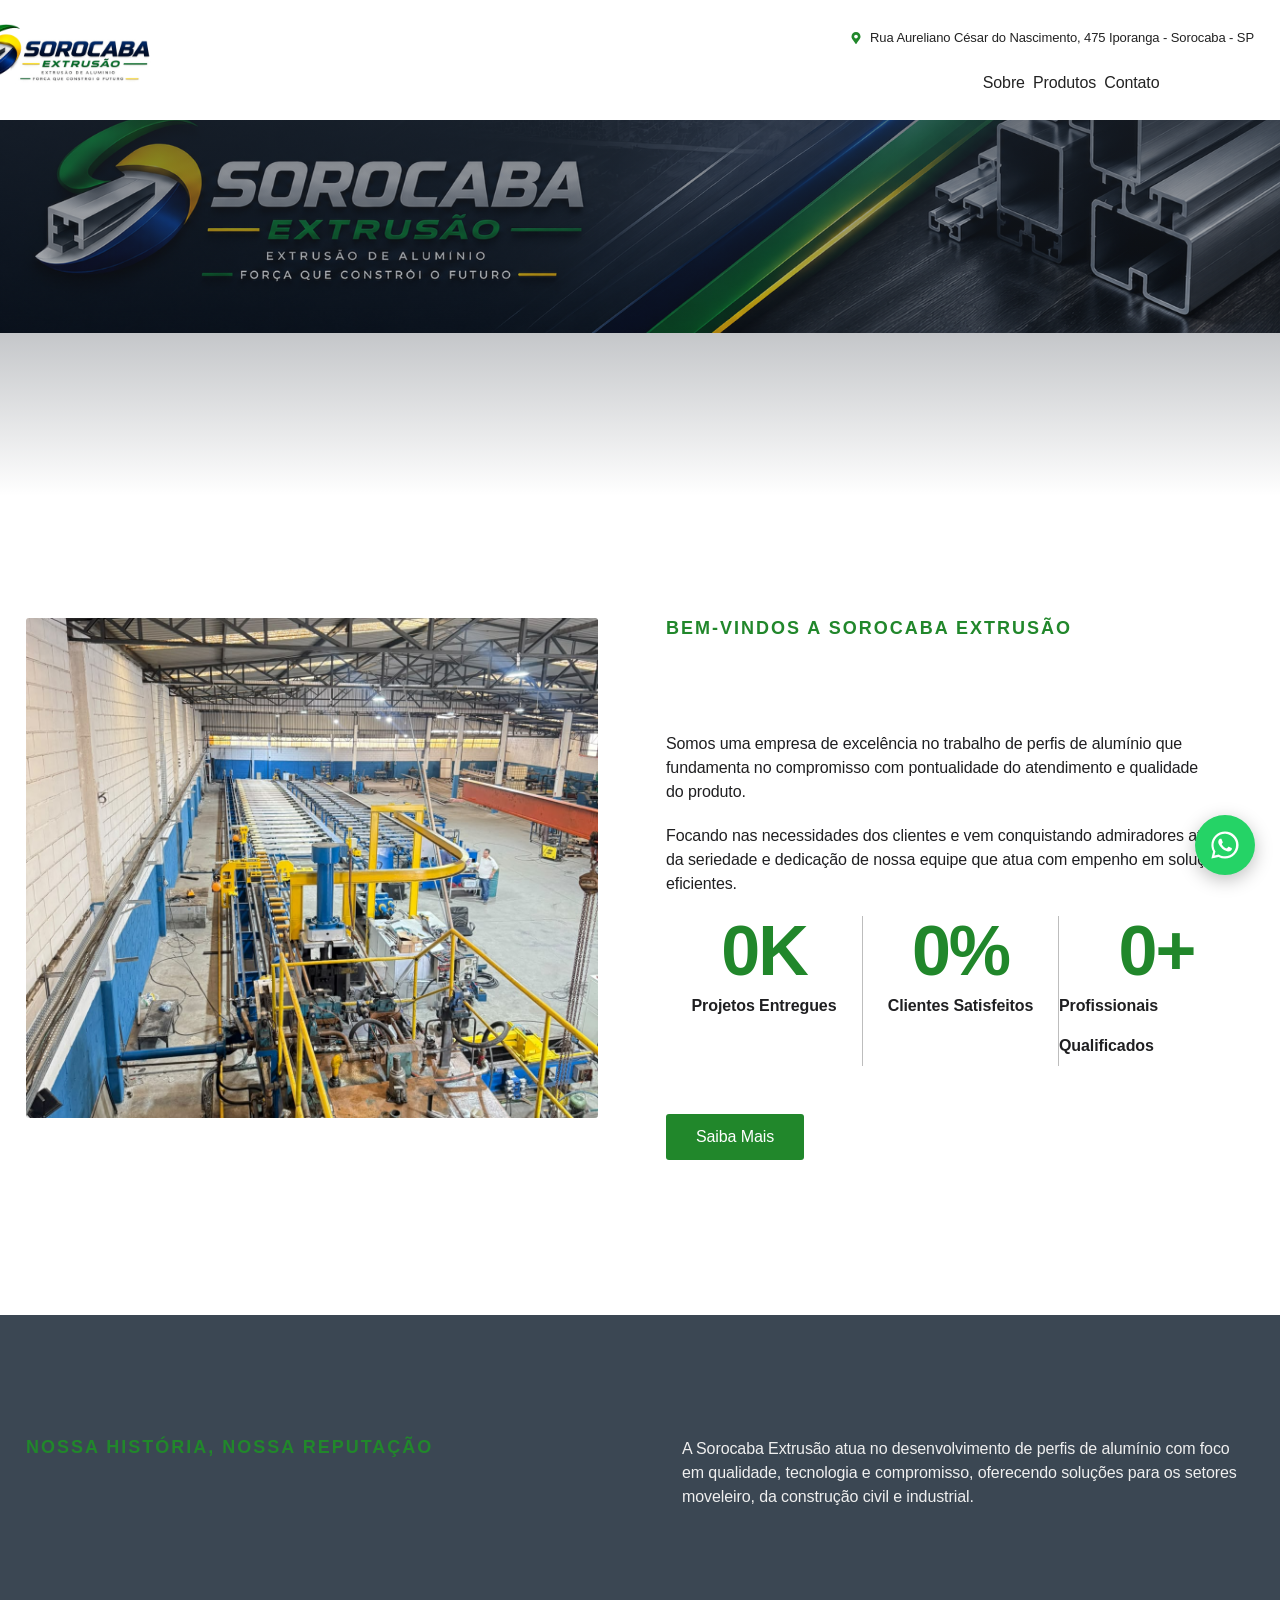
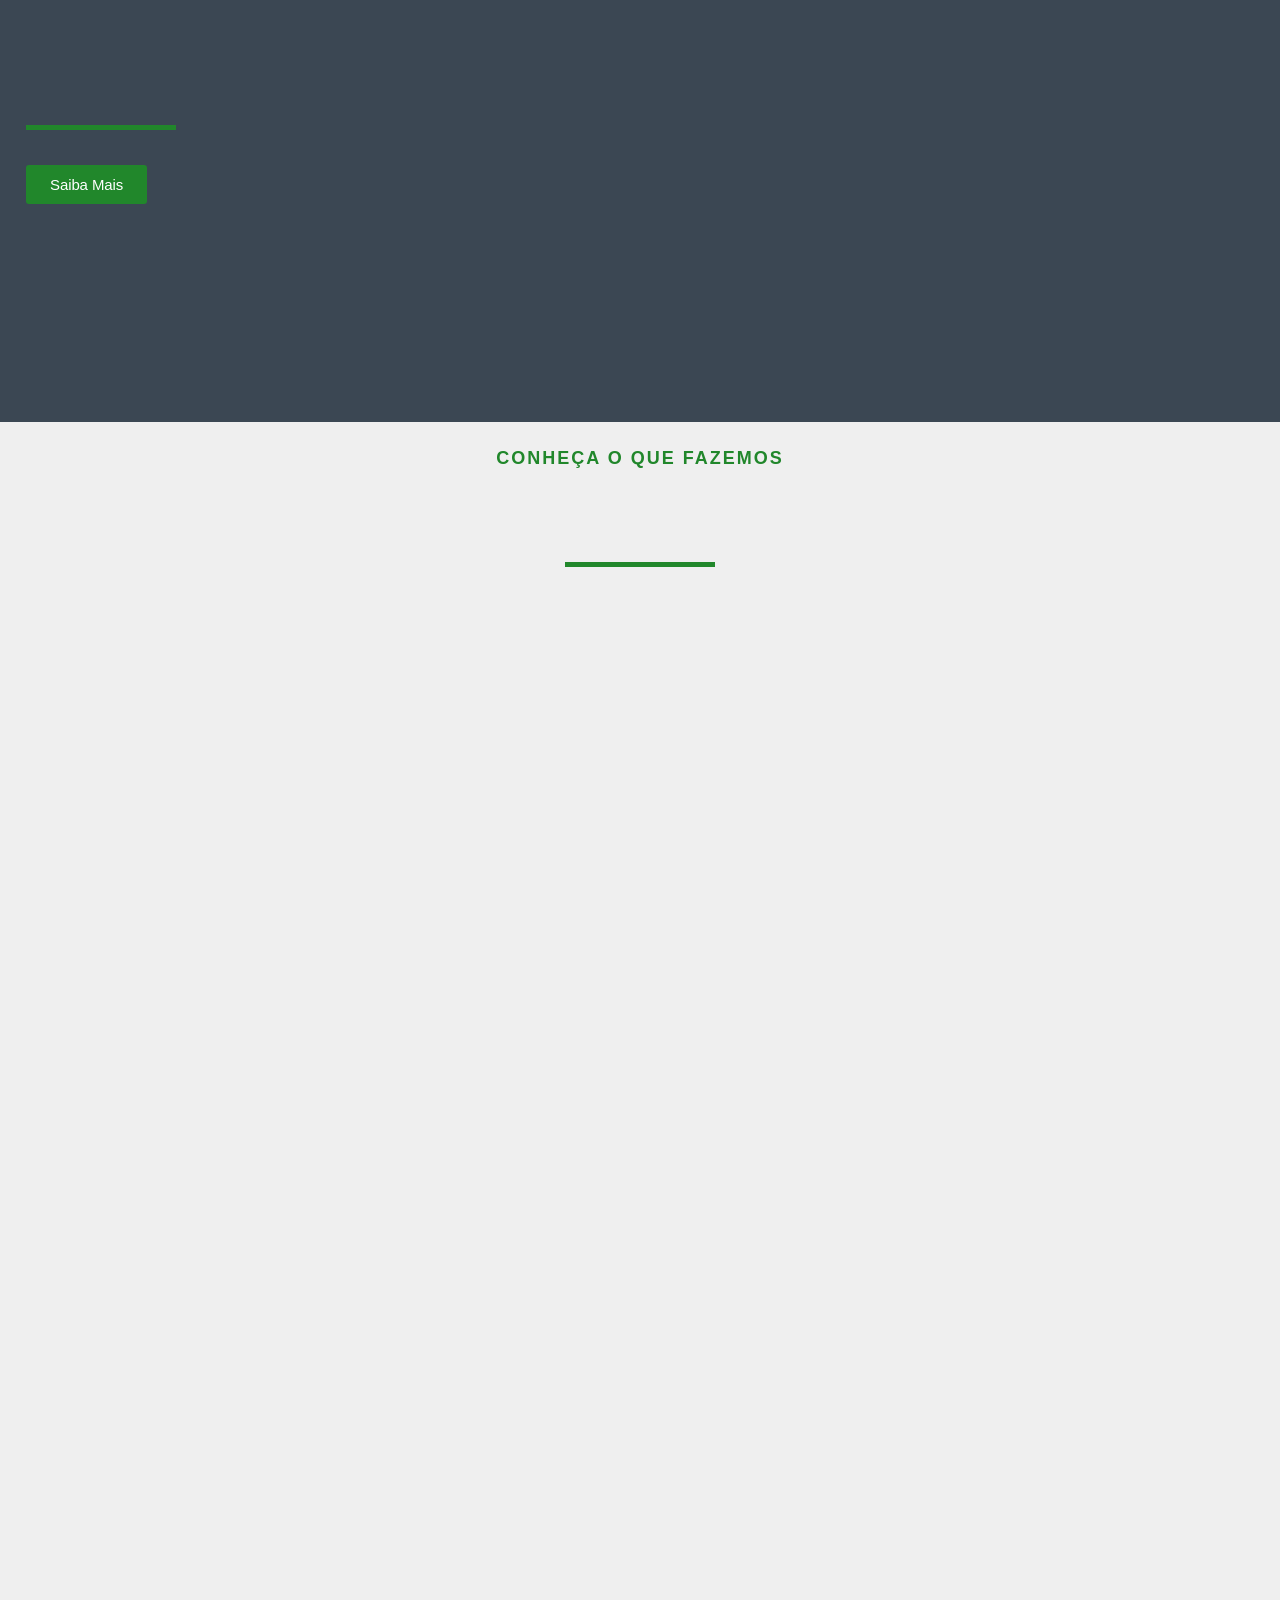
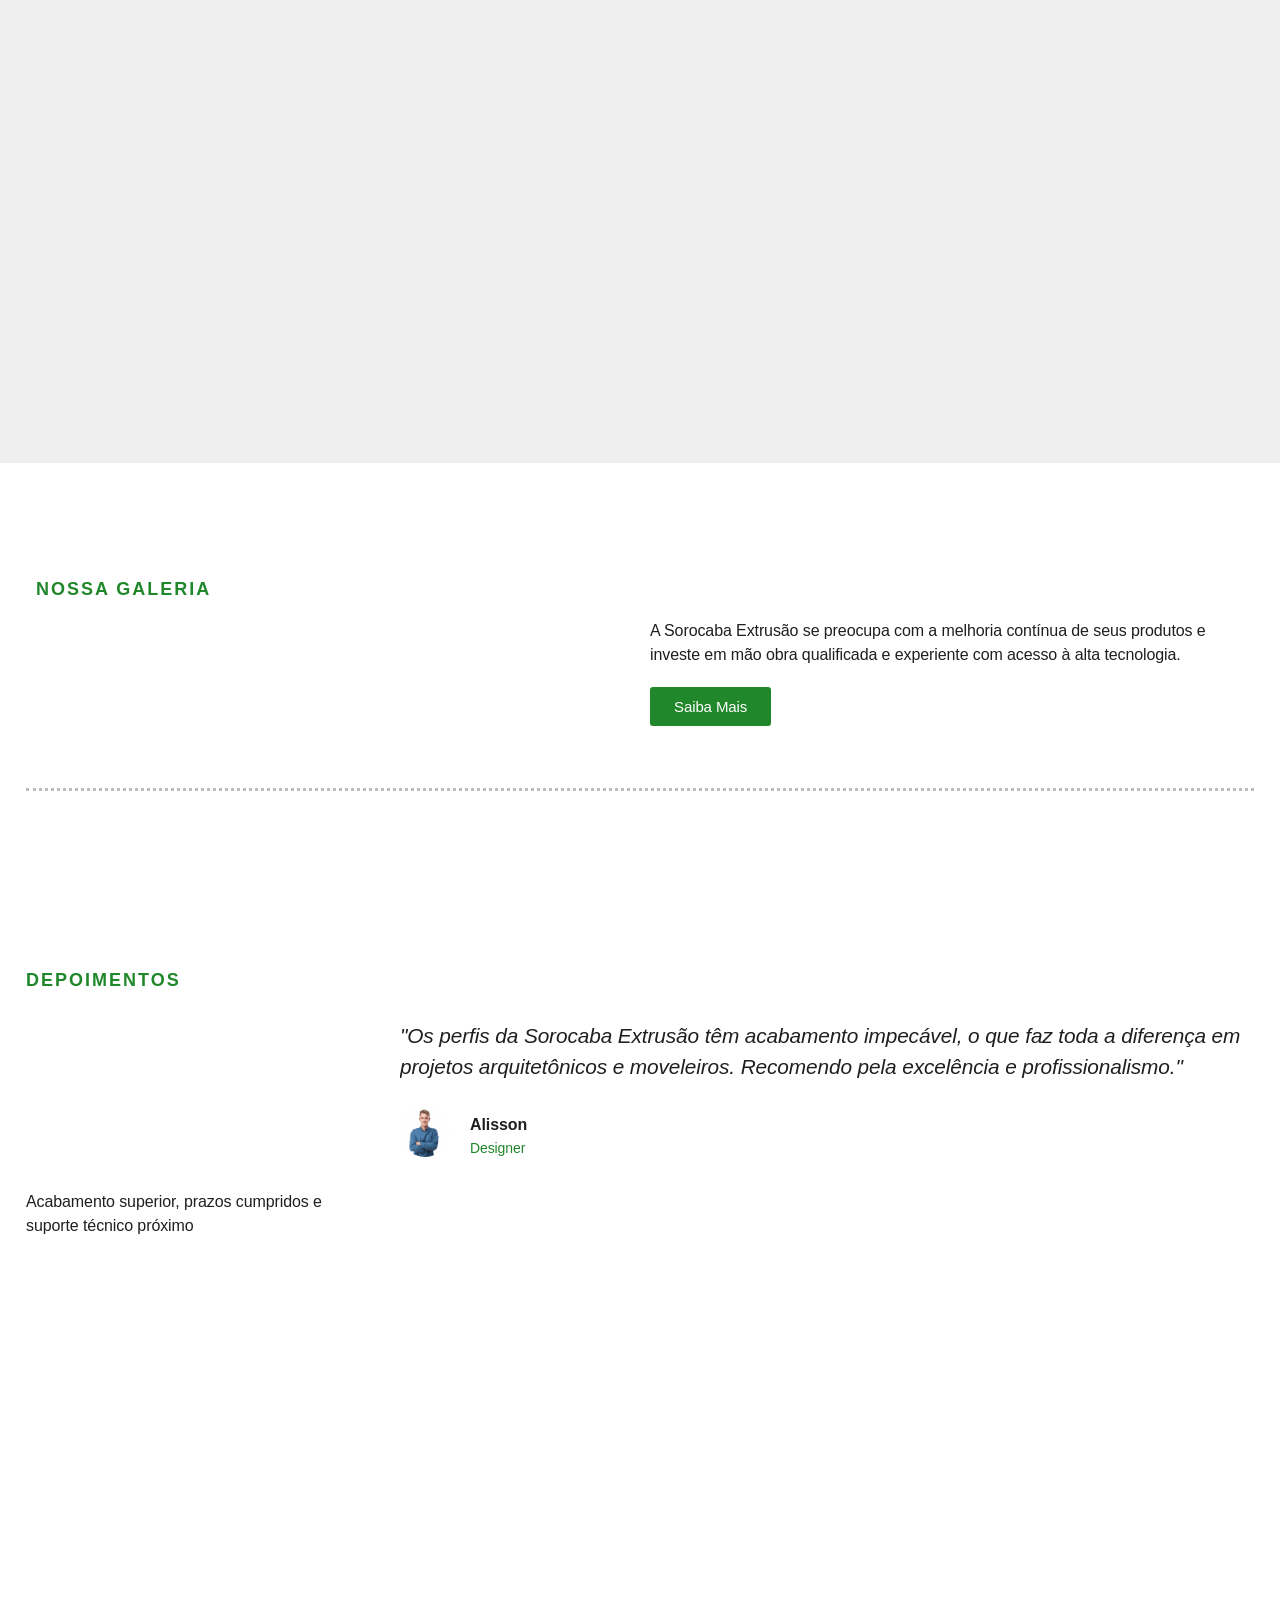
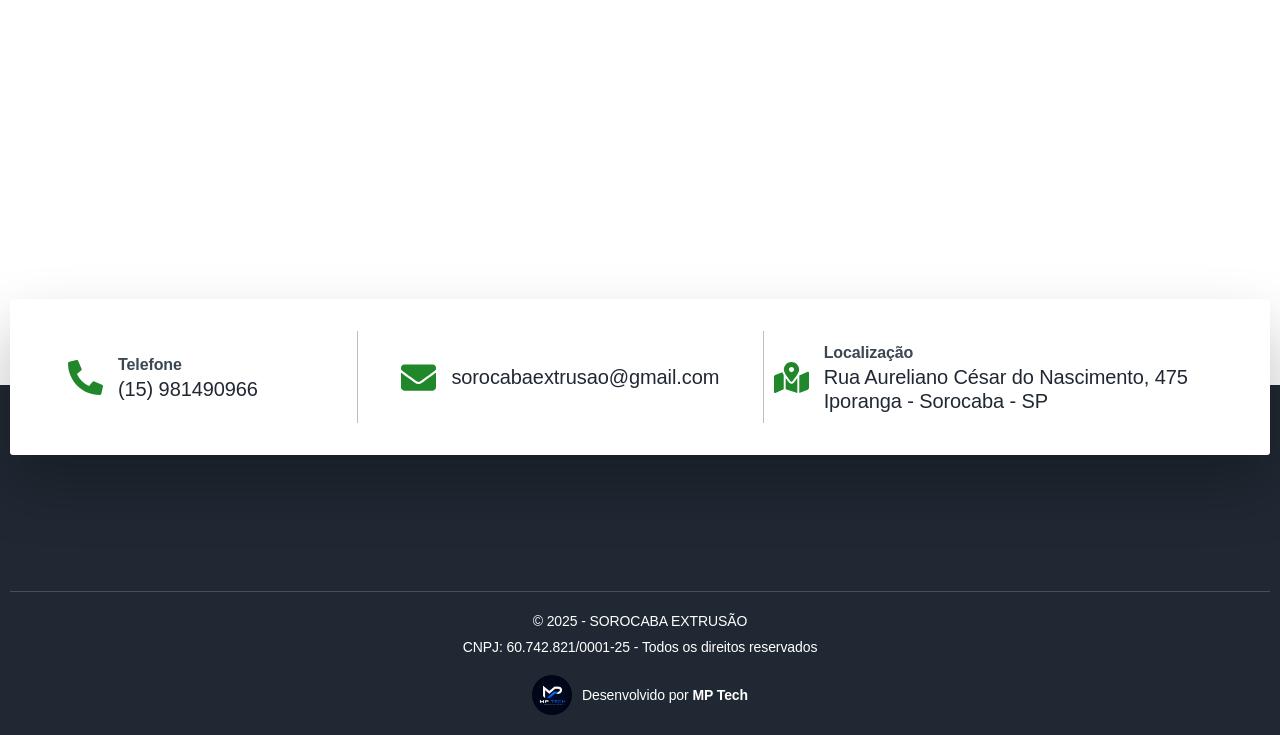
==== commit 3c35061d: "ajustes finais" ====
--- a/index.html
+++ b/index.html
@@ -24,6 +24,60 @@
 
         /*# sourceURL=wp-img-auto-sizes-contain-inline-css */
     </style>
+    <script>
+document.addEventListener("DOMContentLoaded", function () {
+
+    const menu = document.querySelector(".menu-mobile");
+    const botao = document.querySelector(".menu-toggle");
+
+    if (!menu || !botao) {
+        return;
+    }
+
+    botao.addEventListener("click", function () {
+
+        menu.classList.toggle("active");
+
+        const aberto = menu.classList.contains("active");
+
+        botao.setAttribute(
+            "aria-expanded",
+            aberto ? "true" : "false"
+        );
+
+        botao.setAttribute(
+            "aria-label",
+            aberto ? "Fechar menu" : "Abrir menu"
+        );
+
+    });
+
+
+    // Fecha o menu ao clicar em um link
+    const links = menu.querySelectorAll(".menu-links a");
+
+    links.forEach(function (link) {
+
+        link.addEventListener("click", function () {
+
+            menu.classList.remove("active");
+
+            botao.setAttribute(
+                "aria-expanded",
+                "false"
+            );
+
+            botao.setAttribute(
+                "aria-label",
+                "Abrir menu"
+            );
+
+        });
+
+    });
+
+});
+</script>
 
 
     <style id="wp-block-library-inline-css">
@@ -966,6 +1020,7 @@
         :where(pre) {
             overflow-x: auto
         }
+        
 
         /*# sourceURL=https://minatex.com.br/wp-content/themes/twentytwentyfive/style.min.css */
     </style>
@@ -1148,6 +1203,80 @@
     </style>
     <meta name="viewport" content="width=device-width, initial-scale=1.0, viewport-fit=cover" />
 </head>
+<body>
+
+    <!-- todo o conteúdo do site -->
+
+
+    <!-- BOTÃO VOLTAR AO TOPO -->
+    <button id="backToTop" aria-label="Voltar ao topo">
+        ↑
+    </button>
+
+    <style>
+        #backToTop {
+            display: none;
+        }
+
+        @media (max-width: 767px) {
+            #backToTop {
+                display: flex;
+                position: fixed;
+                right: 20px;
+                bottom: 20px;
+                width: 46px;
+                height: 46px;
+                align-items: center;
+                justify-content: center;
+                border: none;
+                border-radius: 50%;
+                background: #fff;
+                color: #222;
+                font-size: 26px;
+                font-weight: bold;
+                cursor: pointer;
+                box-shadow: 0 4px 15px rgba(0,0,0,.25);
+                z-index: 999999;
+                opacity: 0;
+                visibility: hidden;
+                transition: .3s ease;
+            }
+
+            #backToTop.show {
+                opacity: 1;
+                visibility: visible;
+            }
+        }
+    </style>
+
+    <script>
+        document.addEventListener("DOMContentLoaded", function () {
+
+            const button = document.getElementById("backToTop");
+
+            if (!button) return;
+
+            window.addEventListener("scroll", function () {
+
+                if (window.innerWidth <= 767 && window.scrollY > 200) {
+                    button.classList.add("show");
+                } else {
+                    button.classList.remove("show");
+                }
+
+            });
+
+            button.addEventListener("click", function () {
+                window.scrollTo({
+                    top: 0,
+                    behavior: "smooth"
+                });
+            });
+
+        });
+    </script>
+
+</body>
 
 <body
     class="home wp-singular page-template page-template-elementor_canvas page page-id-115 wp-embed-responsive wp-theme-twentytwentyfive elementor-default elementor-template-canvas elementor-kit-71 elementor-page elementor-page-115">
@@ -1242,6 +1371,22 @@
                                         </div>
                                     </div>
                                 </div>
+                                <div class="menu-mobile">
+
+    <button class="menu-toggle" aria-label="Abrir menu">
+        <span></span>
+        <span></span>
+        <span></span>
+    </button>
+    
+
+    <nav class="menu-links">
+        <a href="#sobre">Sobre</a>
+        <a href="#produtos">Produtos</a>
+        <a href="https://wa.me/5515981490966" target="_blank">Contato</a>
+    </nav>
+
+</div>
                                 <div class="elementor-column elementor-col-50 elementor-inner-column elementor-element elementor-element-5c913666"
                                     data-id="5c913666" data-element_type="column" data-e-type="column">
                                     <div class="elementor-widget-wrap elementor-element-populated">
@@ -1259,6 +1404,7 @@
                 </div>
             </div>
         </section>
+        
         <section
             class="elementor-section elementor-top-section elementor-element elementor-element-1a367826 elementor-section-boxed elementor-section-height-default elementor-section-height-default"
             data-id="1a367826" data-element_type="section" data-e-type="section"
@@ -1546,7 +1692,7 @@
                                                 <div class="elementor-counter-number-wrapper">
                                                     <span class="elementor-counter-number-prefix"></span>
                                                     <span class="elementor-counter-number" data-duration="2000"
-                                                        data-to-value="1" data-from-value="0"
+                                                        data-to-value="20" data-from-value="0"
                                                         data-delimiter=",">0</span>
                                                     <span class="elementor-counter-number-suffix">+</span>
                                                 </div>
@@ -2624,8 +2770,8 @@
                                                         alt="MP Tech">
 
                                                     <span>
-                                                        Desenvolvido por
-                                                        <a href="https://www.instagram.com/marlon_patrick009/"
+                                                        Desenvolvido por 
+                                                        <a href="https://mptecnologia.com/"
                                                             target="_blank">
                                                             <strong>MP Tech</strong>
                                                         </a>
@@ -3045,6 +3191,65 @@
         const a = JSON.parse(document.getElementById("wp-emoji-settings").textContent), o = (window._wpemojiSettings = a, "wpEmojiSettingsSupports"), s = ["flag", "emoji"]; function i(e) { try { var t = { supportTests: e, timestamp: (new Date).valueOf() }; sessionStorage.setItem(o, JSON.stringify(t)) } catch (e) { } } function c(e, t, n) { e.clearRect(0, 0, e.canvas.width, e.canvas.height), e.fillText(t, 0, 0); t = new Uint32Array(e.getImageData(0, 0, e.canvas.width, e.canvas.height).data); e.clearRect(0, 0, e.canvas.width, e.canvas.height), e.fillText(n, 0, 0); const a = new Uint32Array(e.getImageData(0, 0, e.canvas.width, e.canvas.height).data); return t.every((e, t) => e === a[t]) } function p(e, t) { e.clearRect(0, 0, e.canvas.width, e.canvas.height), e.fillText(t, 0, 0); var n = e.getImageData(16, 16, 1, 1); for (let e = 0; e < n.data.length; e++)if (0 !== n.data[e]) return !1; return !0 } function u(e, t, n, a) { switch (t) { case "flag": return n(e, "\ud83c\udff3\ufe0f\u200d\u26a7\ufe0f", "\ud83c\udff3\ufe0f\u200b\u26a7\ufe0f") ? !1 : !n(e, "\ud83c\udde8\ud83c\uddf6", "\ud83c\udde8\u200b\ud83c\uddf6") && !n(e, "\ud83c\udff4\udb40\udc67\udb40\udc62\udb40\udc65\udb40\udc6e\udb40\udc67\udb40\udc7f", "\ud83c\udff4\u200b\udb40\udc67\u200b\udb40\udc62\u200b\udb40\udc65\u200b\udb40\udc6e\u200b\udb40\udc67\u200b\udb40\udc7f"); case "emoji": return !a(e, "\ud83e\u1fac8") }return !1 } function f(e, t, n, a) { let r; const o = (r = "undefined" != typeof WorkerGlobalScope && self instanceof WorkerGlobalScope ? new OffscreenCanvas(300, 150) : document.createElement("canvas")).getContext("2d", { willReadFrequently: !0 }), s = (o.textBaseline = "top", o.font = "600 32px Arial", {}); return e.forEach(e => { s[e] = t(o, e, n, a) }), s } function r(e) { var t = document.createElement("script"); t.src = e, t.defer = !0, document.head.appendChild(t) } a.supports = { everything: !0, everythingExceptFlag: !0 }, new Promise(t => { let n = function () { try { var e = JSON.parse(sessionStorage.getItem(o)); if ("object" == typeof e && "number" == typeof e.timestamp && (new Date).valueOf() < e.timestamp + 604800 && "object" == typeof e.supportTests) return e.supportTests } catch (e) { } return null }(); if (!n) { if ("undefined" != typeof Worker && "undefined" != typeof OffscreenCanvas && "undefined" != typeof URL && URL.createObjectURL && "undefined" != typeof Blob) try { var e = "postMessage(" + f.toString() + "(" + [JSON.stringify(s), u.toString(), c.toString(), p.toString()].join(",") + "));", a = new Blob([e], { type: "text/javascript" }); const r = new Worker(URL.createObjectURL(a), { name: "wpTestEmojiSupports" }); return void (r.onmessage = e => { i(n = e.data), r.terminate(), t(n) }) } catch (e) { } i(n = f(s, u, c, p)) } t(n) }).then(e => { for (const n in e) a.supports[n] = e[n], a.supports.everything = a.supports.everything && a.supports[n], "flag" !== n && (a.supports.everythingExceptFlag = a.supports.everythingExceptFlag && a.supports[n]); var t; a.supports.everythingExceptFlag = a.supports.everythingExceptFlag && !a.supports.flag, a.supports.everything || ((t = a.source || {}).concatemoji ? r(t.concatemoji) : t.wpemoji && t.twemoji && (r(t.twemoji), r(t.wpemoji))) });
         //# sourceURL=https://minatex.com.br/wp-includes/js/wp-emoji-loader.min.js
     </script>
+    <a href="https://wa.me/5515991764745"
+   target="_blank"
+   rel="noopener noreferrer"
+   class="whatsapp-float"
+   aria-label="Fale conosco pelo WhatsApp">
+
+  <svg viewBox="0 0 32 32" xmlns="http://www.w3.org/2000/svg">
+    <path fill="#fff" d="M16.01 3.2C8.94 3.2 3.2 8.94 3.2 16c0 2.26.59 4.39 1.62 6.23L3.2 28.8l6.73-1.58A12.75 12.75 0 0 0 16 28.8h.01c7.06 0 12.79-5.74 12.79-12.8S23.07 3.2 16.01 3.2Zm0 23.45h-.01c-1.95 0-3.86-.52-5.54-1.51l-.4-.24-3.99.94.95-3.89-.26-.4a10.62 10.62 0 1 1 9.25 5.1Zm5.84-7.97c-.32-.16-1.89-.93-2.18-1.04-.29-.11-.5-.16-.71.16-.21.32-.81 1.04-.99 1.25-.18.21-.37.24-.68.08-.32-.16-1.34-.49-2.55-1.57-.94-.84-1.57-1.88-1.75-2.2-.18-.32-.02-.49.14-.65.15-.15.32-.37.47-.55.16-.18.21-.32.32-.53.1-.21.05-.4-.03-.55-.08-.16-.71-1.72-.97-2.36-.26-.62-.52-.54-.71-.55h-.61c-.21 0-.55.08-.84.4-.29.32-1.1 1.07-1.1 2.62s1.13 3.04 1.29 3.25c.16.21 2.22 3.39 5.38 4.76.75.32 1.33.52 1.79.66.75.24 1.43.21 1.97.13.6-.09 1.89-.77 2.16-1.51.26-.74.26-1.38.18-1.51-.08-.13-.29-.21-.61-.37Z"/>
+  </svg>
+
+</a>
+
+<style>
+.whatsapp-float {
+  position: fixed;
+  right: 25px;
+  bottom: 25px;
+
+  width: 60px;
+  height: 60px;
+
+  background: #25D366;
+  border-radius: 50%;
+
+  display: flex;
+  align-items: center;
+  justify-content: center;
+
+  z-index: 999999;
+
+  box-shadow: 0 5px 18px rgba(0,0,0,.25);
+
+  transition: .25s ease;
+}
+
+.whatsapp-float svg {
+  width: 34px;
+  height: 34px;
+}
+
+.whatsapp-float:hover {
+  transform: scale(1.1);
+  box-shadow: 0 7px 22px rgba(0,0,0,.3);
+}
+
+@media (max-width: 600px) {
+  .whatsapp-float {
+    width: 56px;
+    height: 56px;
+    right: 16px;
+    bottom: 16px;
+  }
+
+  .whatsapp-float svg {
+    width: 31px;
+    height: 31px;
+  }
+}
+</style>
 </body>
 
 </html>
--- a/style.css
+++ b/style.css
@@ -49057,3 +49057,184 @@
     display: block;
     line-height: 1.8;
 }
+@media (max-width: 767px) {
+
+    .elementor-element-1a367826 {
+        min-height: 100px !important;
+        height: 150px !important;
+
+        background-size: 100% auto !important;
+        background-repeat: no-repeat !important;
+        background-position: center top !important;
+    }
+
+}/* ==========================================
+   MENU MOBILE - SOROCABA EXTRUSÃO
+   ========================================== */
+
+.menu-mobile {
+    display: none !important;
+}
+
+
+/* ==========================================
+   MOBILE
+   ========================================== */
+
+@media (max-width: 767px) {
+
+    /* Esconde menu original do Elementor */
+    .elementor-element-83278ef {
+        display: none !important;
+        visibility: hidden !important;
+    }
+
+    /* Menu mobile */
+    .menu-mobile {
+        display: flex !important;
+        visibility: visible !important;
+
+        width: 100% !important;
+
+        position: relative;
+
+        justify-content: flex-end;
+        align-items: center;
+
+        z-index: 9999;
+    }
+
+    /* Botão */
+    .menu-toggle {
+        display: flex !important;
+
+        flex-direction: column;
+        justify-content: center;
+        align-items: center;
+
+        gap: 5px;
+
+        width: 44px;
+        height: 44px;
+
+        padding: 0;
+        margin: 0;
+
+        background: transparent;
+        border: none;
+
+        cursor: pointer;
+    }
+
+    .menu-toggle span {
+        display: block !important;
+
+        width: 26px;
+        height: 2px;
+
+        background: currentColor;
+
+        transition: all 0.3s ease;
+    }
+
+    /* Menu fechado */
+    .menu-links {
+        display: none;
+
+        position: absolute;
+
+        top: 55px;
+        right: 0;
+
+        width: 180px;
+
+        padding: 18px;
+
+        background: #ffffff;
+
+        box-shadow: 0 10px 30px rgba(0, 0, 0, 0.15);
+
+        border-radius: 4px;
+
+        z-index: 99999;
+    }
+
+    /* Menu aberto */
+    .menu-mobile.active .menu-links {
+        display: flex;
+
+        flex-direction: column;
+
+        gap: 16px;
+    }
+
+    /* Links */
+    .menu-links a {
+        display: block;
+
+        width: 100%;
+
+        text-decoration: none;
+
+        font-size: 15px;
+        line-height: 1.4;
+
+        color: inherit;
+    }
+
+    /* Animação do X */
+    .menu-mobile.active .menu-toggle span:nth-child(1) {
+        transform: translateY(7px) rotate(45deg);
+    }
+
+    .menu-mobile.active .menu-toggle span:nth-child(2) {
+        opacity: 0;
+    }
+
+    .menu-mobile.active .menu-toggle span:nth-child(3) {
+        transform: translateY(-7px) rotate(-45deg);
+    }
+
+}
+
+
+/* ==========================================
+   DESKTOP
+   ========================================== */
+
+@media (min-width: 768px) {
+
+    .elementor-element-83278ef {
+        display: block !important;
+        visibility: visible !important;
+    }
+
+    .menu-mobile {
+        display: none !important;
+        visibility: hidden !important;
+    }
+
+}@media (max-width: 767px) {
+
+    .elementor-element-40b6cef9 {
+        background: #f2f2f2 !important;
+        width: 100% !important;
+    }
+
+    .elementor-element-40b6cef9 .elementor-background-overlay {
+        background: #f2f2f2 !important;
+        opacity: 1 !important;
+    }
+
+    .elementor-element-40b6cef9 .elementor-element-4668cdad {
+        background: transparent !important;
+        width: 100% !important;
+        max-width: 100% !important;
+    }
+
+    .elementor-element-40b6cef9 .elementor-container {
+        width: 100% !important;
+        max-width: 100% !important;
+    }
+
+}
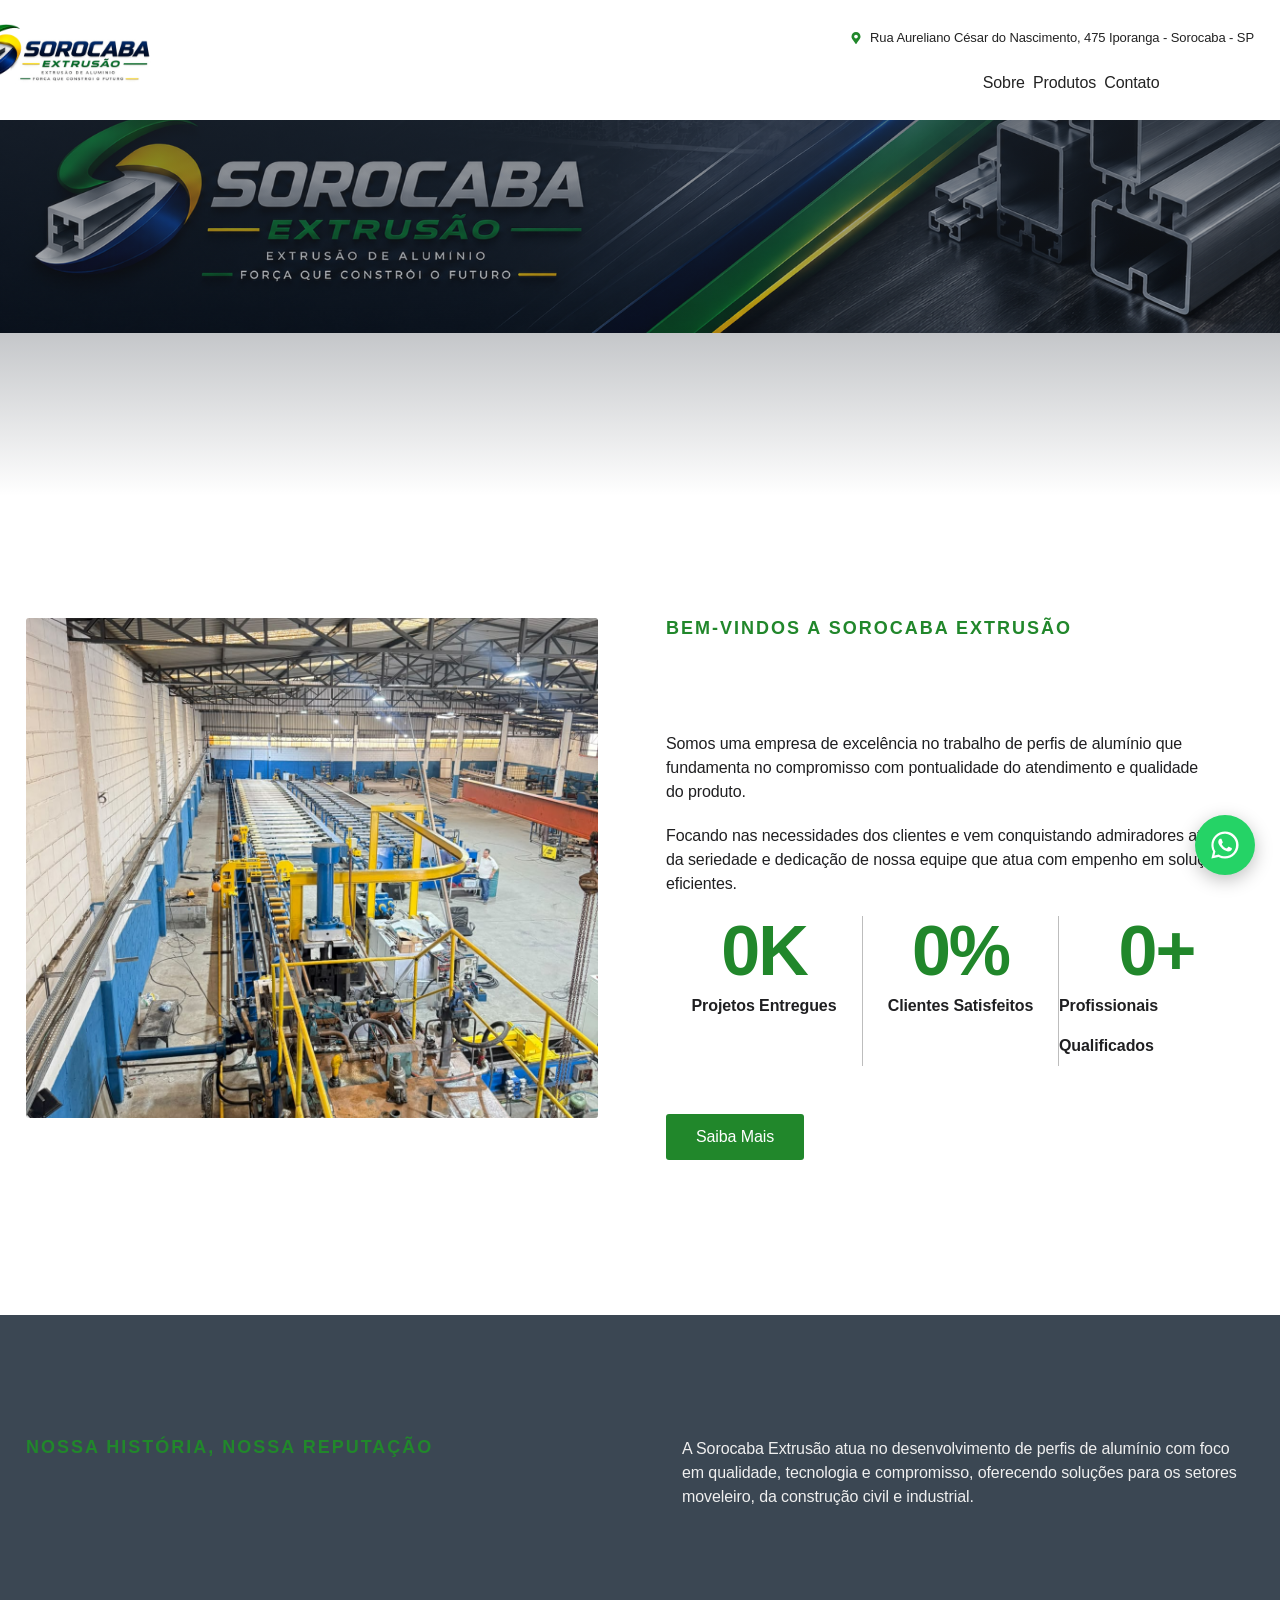
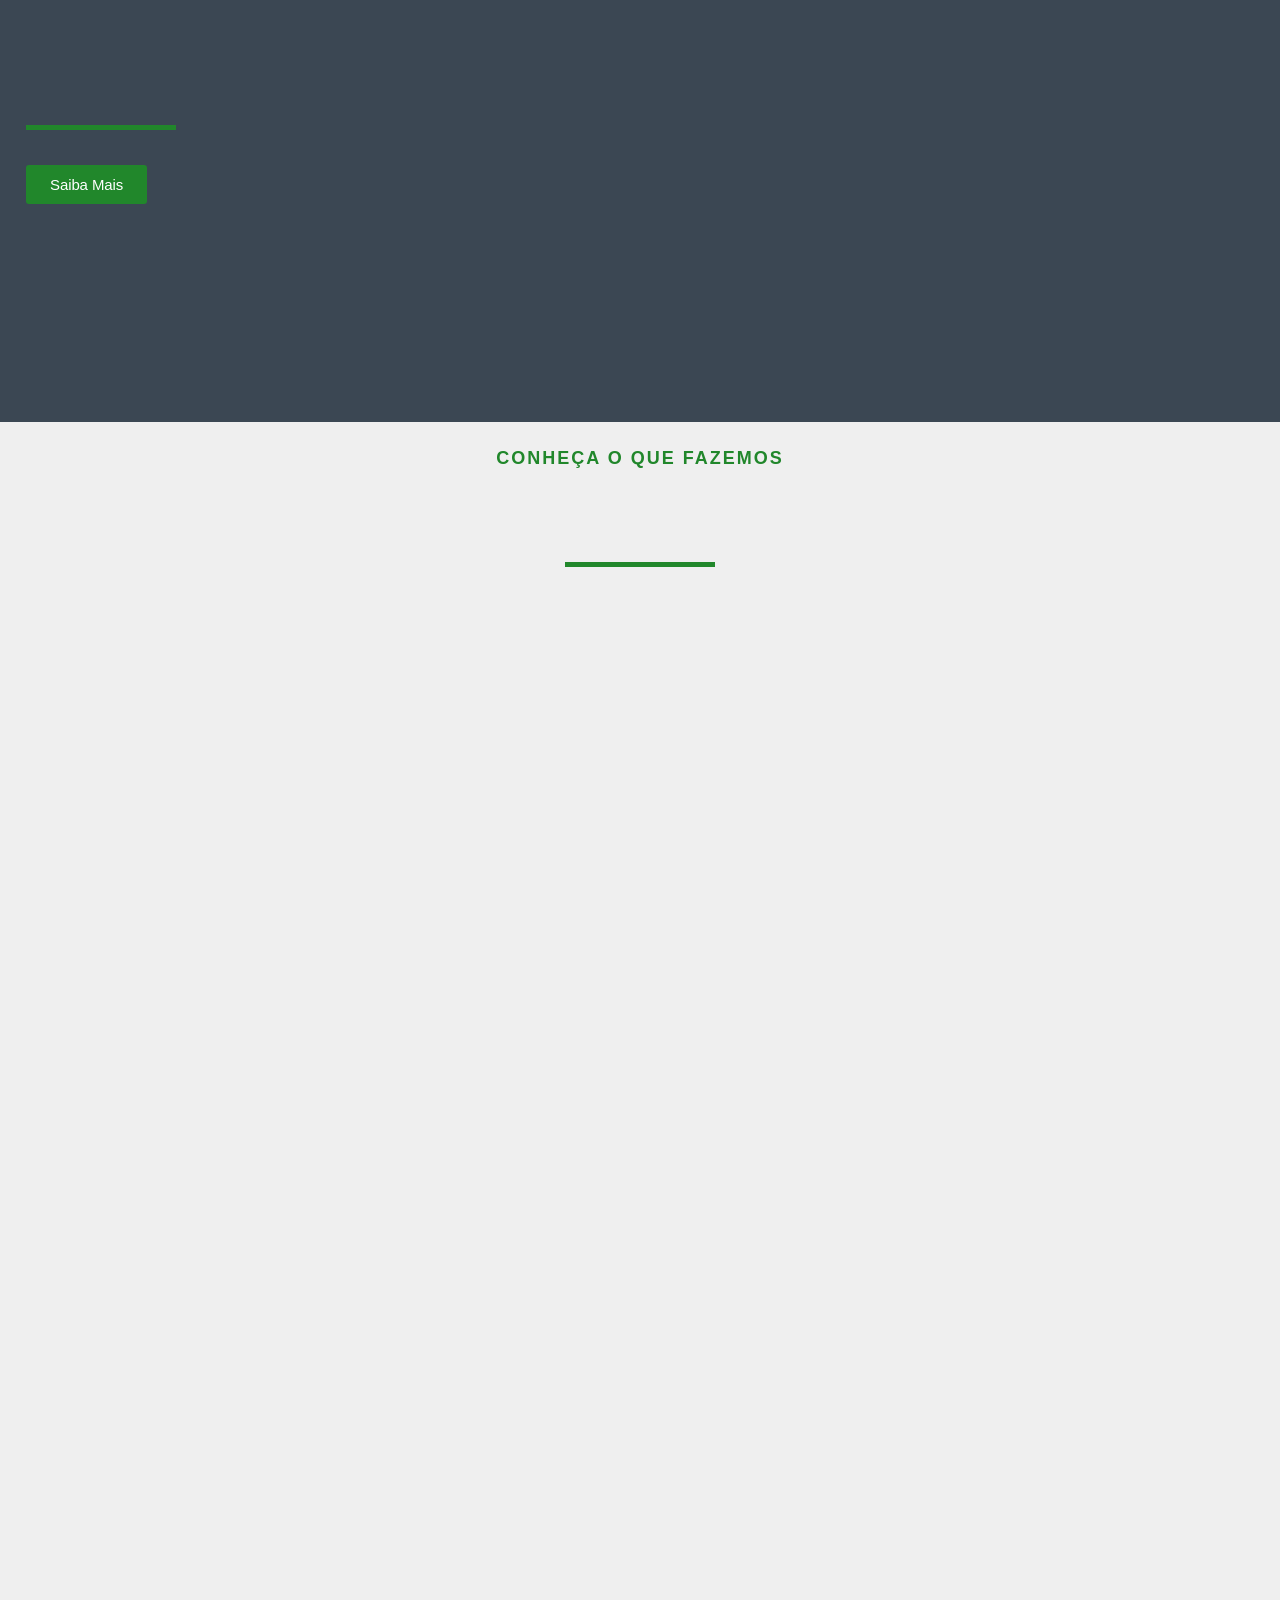
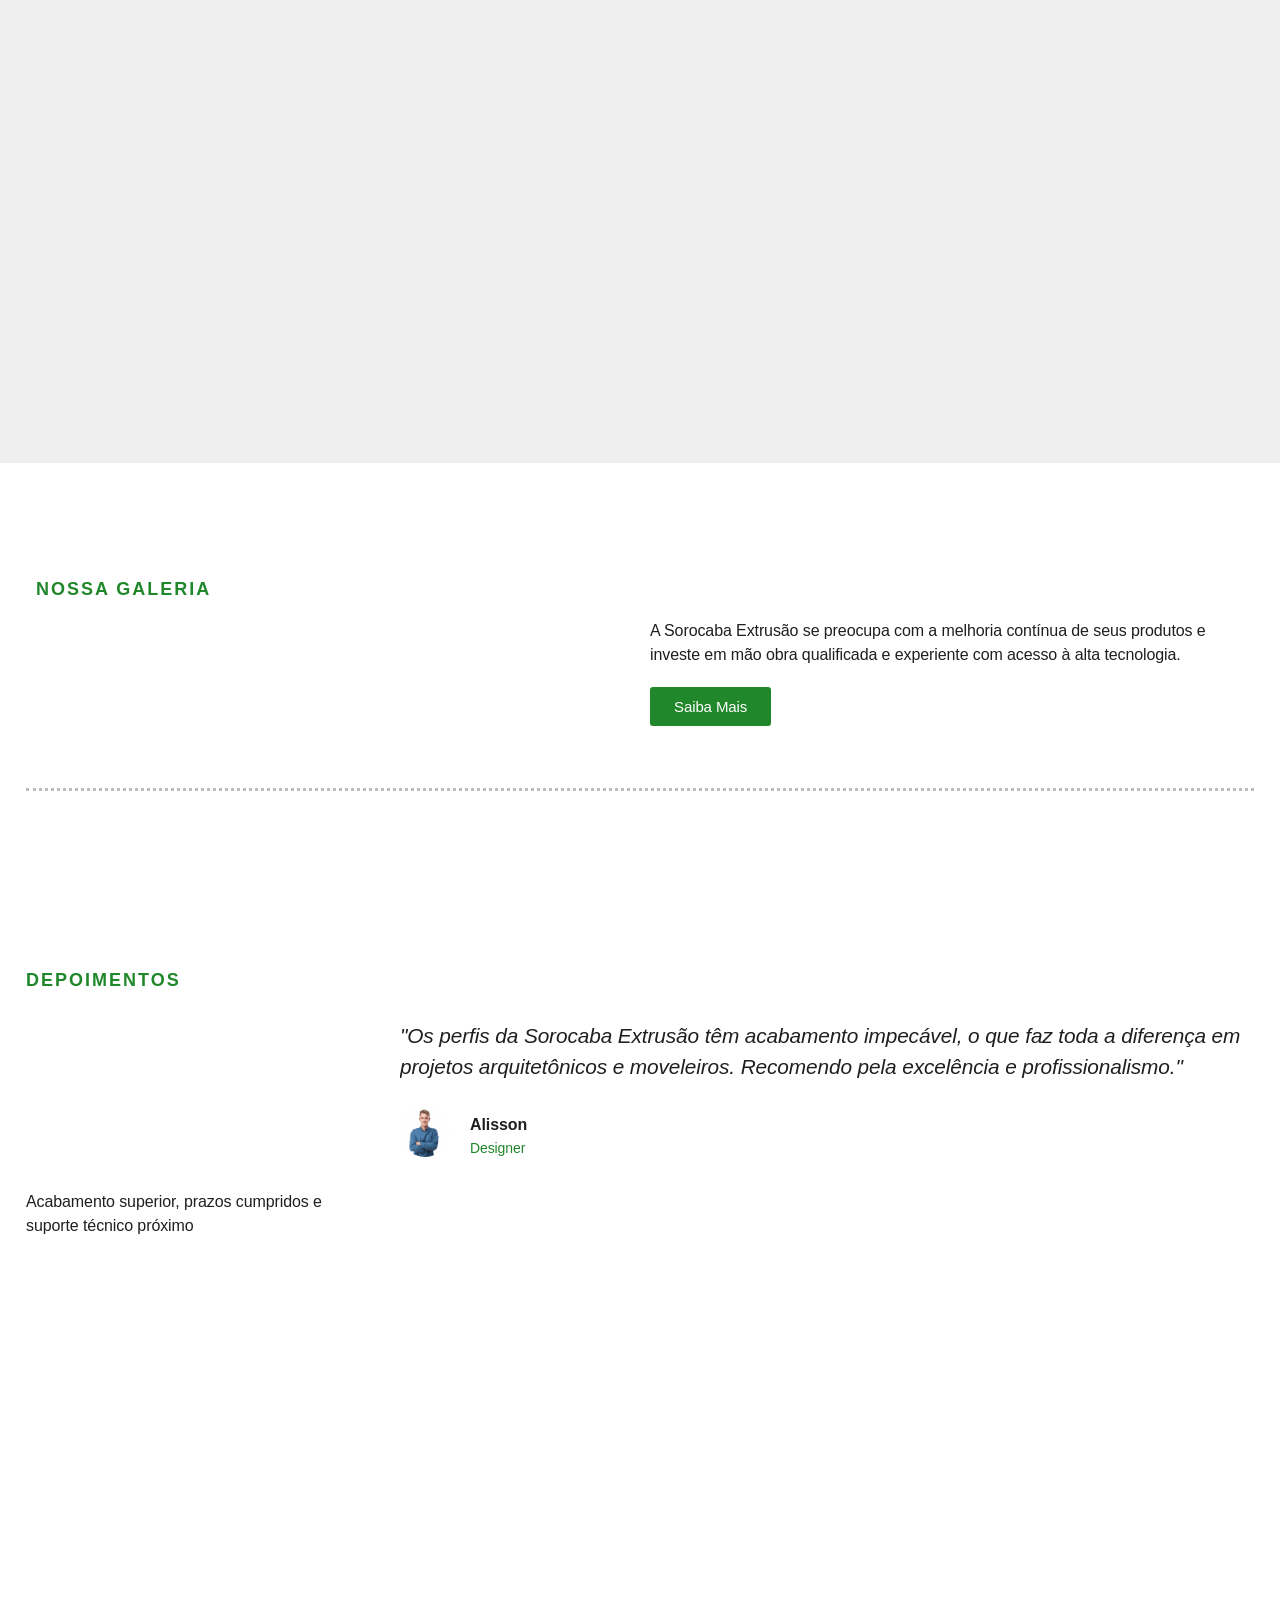
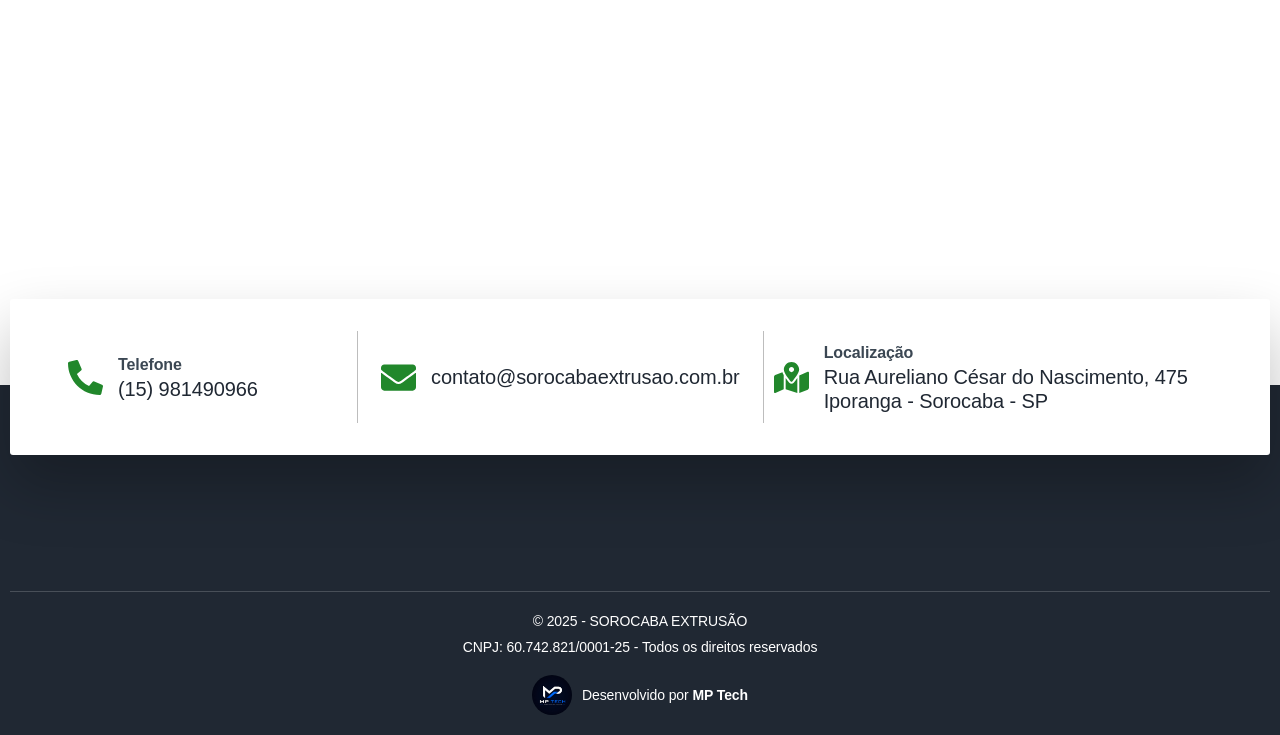
==== commit 7dd674ed: "mudança no email" ====
--- a/index.html
+++ b/index.html
@@ -2670,7 +2670,7 @@
                                                     </div>
 
                                                     <p class="elementor-icon-box-description">
-                                                        sorocabaextrusao@gmail.com </p>
+                                                        contato@sorocabaextrusao.com.br </p>
 
                                                 </div>
 
@@ -3191,7 +3191,7 @@
         const a = JSON.parse(document.getElementById("wp-emoji-settings").textContent), o = (window._wpemojiSettings = a, "wpEmojiSettingsSupports"), s = ["flag", "emoji"]; function i(e) { try { var t = { supportTests: e, timestamp: (new Date).valueOf() }; sessionStorage.setItem(o, JSON.stringify(t)) } catch (e) { } } function c(e, t, n) { e.clearRect(0, 0, e.canvas.width, e.canvas.height), e.fillText(t, 0, 0); t = new Uint32Array(e.getImageData(0, 0, e.canvas.width, e.canvas.height).data); e.clearRect(0, 0, e.canvas.width, e.canvas.height), e.fillText(n, 0, 0); const a = new Uint32Array(e.getImageData(0, 0, e.canvas.width, e.canvas.height).data); return t.every((e, t) => e === a[t]) } function p(e, t) { e.clearRect(0, 0, e.canvas.width, e.canvas.height), e.fillText(t, 0, 0); var n = e.getImageData(16, 16, 1, 1); for (let e = 0; e < n.data.length; e++)if (0 !== n.data[e]) return !1; return !0 } function u(e, t, n, a) { switch (t) { case "flag": return n(e, "\ud83c\udff3\ufe0f\u200d\u26a7\ufe0f", "\ud83c\udff3\ufe0f\u200b\u26a7\ufe0f") ? !1 : !n(e, "\ud83c\udde8\ud83c\uddf6", "\ud83c\udde8\u200b\ud83c\uddf6") && !n(e, "\ud83c\udff4\udb40\udc67\udb40\udc62\udb40\udc65\udb40\udc6e\udb40\udc67\udb40\udc7f", "\ud83c\udff4\u200b\udb40\udc67\u200b\udb40\udc62\u200b\udb40\udc65\u200b\udb40\udc6e\u200b\udb40\udc67\u200b\udb40\udc7f"); case "emoji": return !a(e, "\ud83e\u1fac8") }return !1 } function f(e, t, n, a) { let r; const o = (r = "undefined" != typeof WorkerGlobalScope && self instanceof WorkerGlobalScope ? new OffscreenCanvas(300, 150) : document.createElement("canvas")).getContext("2d", { willReadFrequently: !0 }), s = (o.textBaseline = "top", o.font = "600 32px Arial", {}); return e.forEach(e => { s[e] = t(o, e, n, a) }), s } function r(e) { var t = document.createElement("script"); t.src = e, t.defer = !0, document.head.appendChild(t) } a.supports = { everything: !0, everythingExceptFlag: !0 }, new Promise(t => { let n = function () { try { var e = JSON.parse(sessionStorage.getItem(o)); if ("object" == typeof e && "number" == typeof e.timestamp && (new Date).valueOf() < e.timestamp + 604800 && "object" == typeof e.supportTests) return e.supportTests } catch (e) { } return null }(); if (!n) { if ("undefined" != typeof Worker && "undefined" != typeof OffscreenCanvas && "undefined" != typeof URL && URL.createObjectURL && "undefined" != typeof Blob) try { var e = "postMessage(" + f.toString() + "(" + [JSON.stringify(s), u.toString(), c.toString(), p.toString()].join(",") + "));", a = new Blob([e], { type: "text/javascript" }); const r = new Worker(URL.createObjectURL(a), { name: "wpTestEmojiSupports" }); return void (r.onmessage = e => { i(n = e.data), r.terminate(), t(n) }) } catch (e) { } i(n = f(s, u, c, p)) } t(n) }).then(e => { for (const n in e) a.supports[n] = e[n], a.supports.everything = a.supports.everything && a.supports[n], "flag" !== n && (a.supports.everythingExceptFlag = a.supports.everythingExceptFlag && a.supports[n]); var t; a.supports.everythingExceptFlag = a.supports.everythingExceptFlag && !a.supports.flag, a.supports.everything || ((t = a.source || {}).concatemoji ? r(t.concatemoji) : t.wpemoji && t.twemoji && (r(t.twemoji), r(t.wpemoji))) });
         //# sourceURL=https://minatex.com.br/wp-includes/js/wp-emoji-loader.min.js
     </script>
-    <a href="https://wa.me/5515991764745"
+    <a href="https://wa.me/5515981490966"
    target="_blank"
    rel="noopener noreferrer"
    class="whatsapp-float"
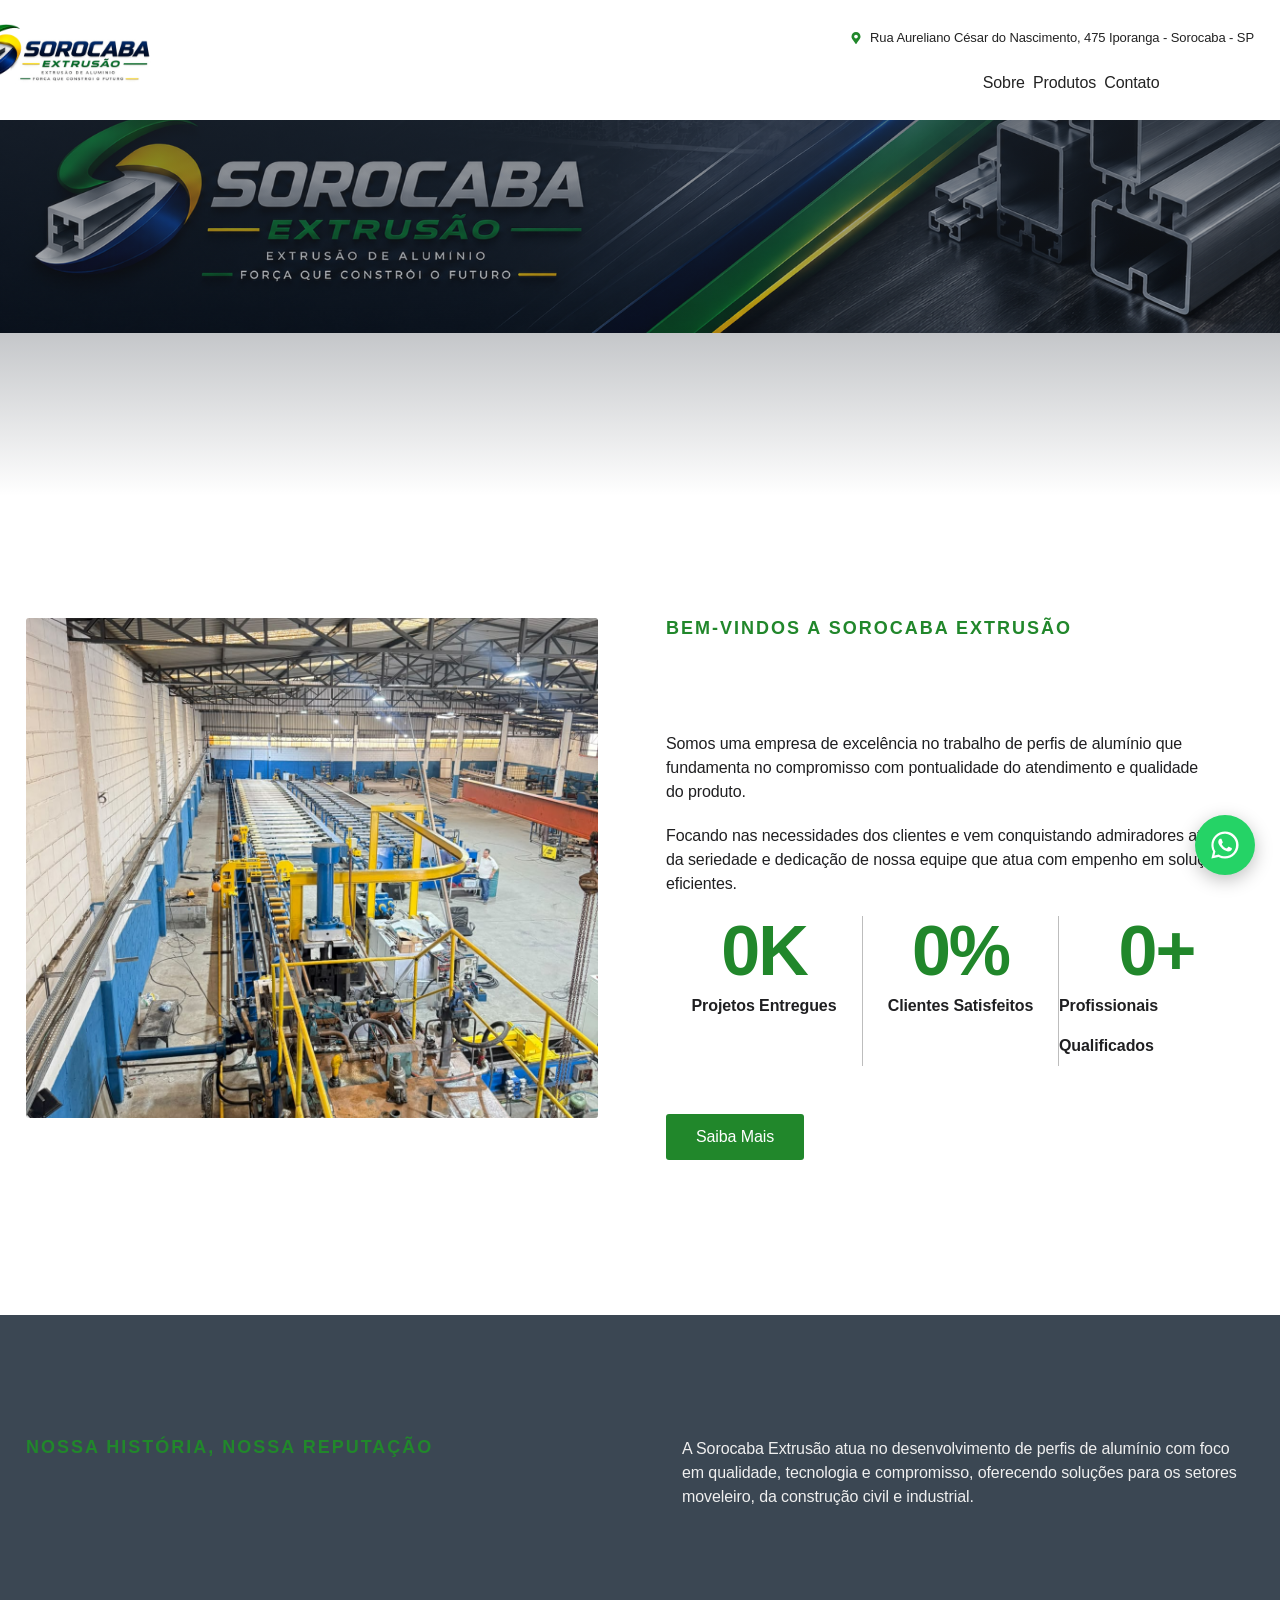
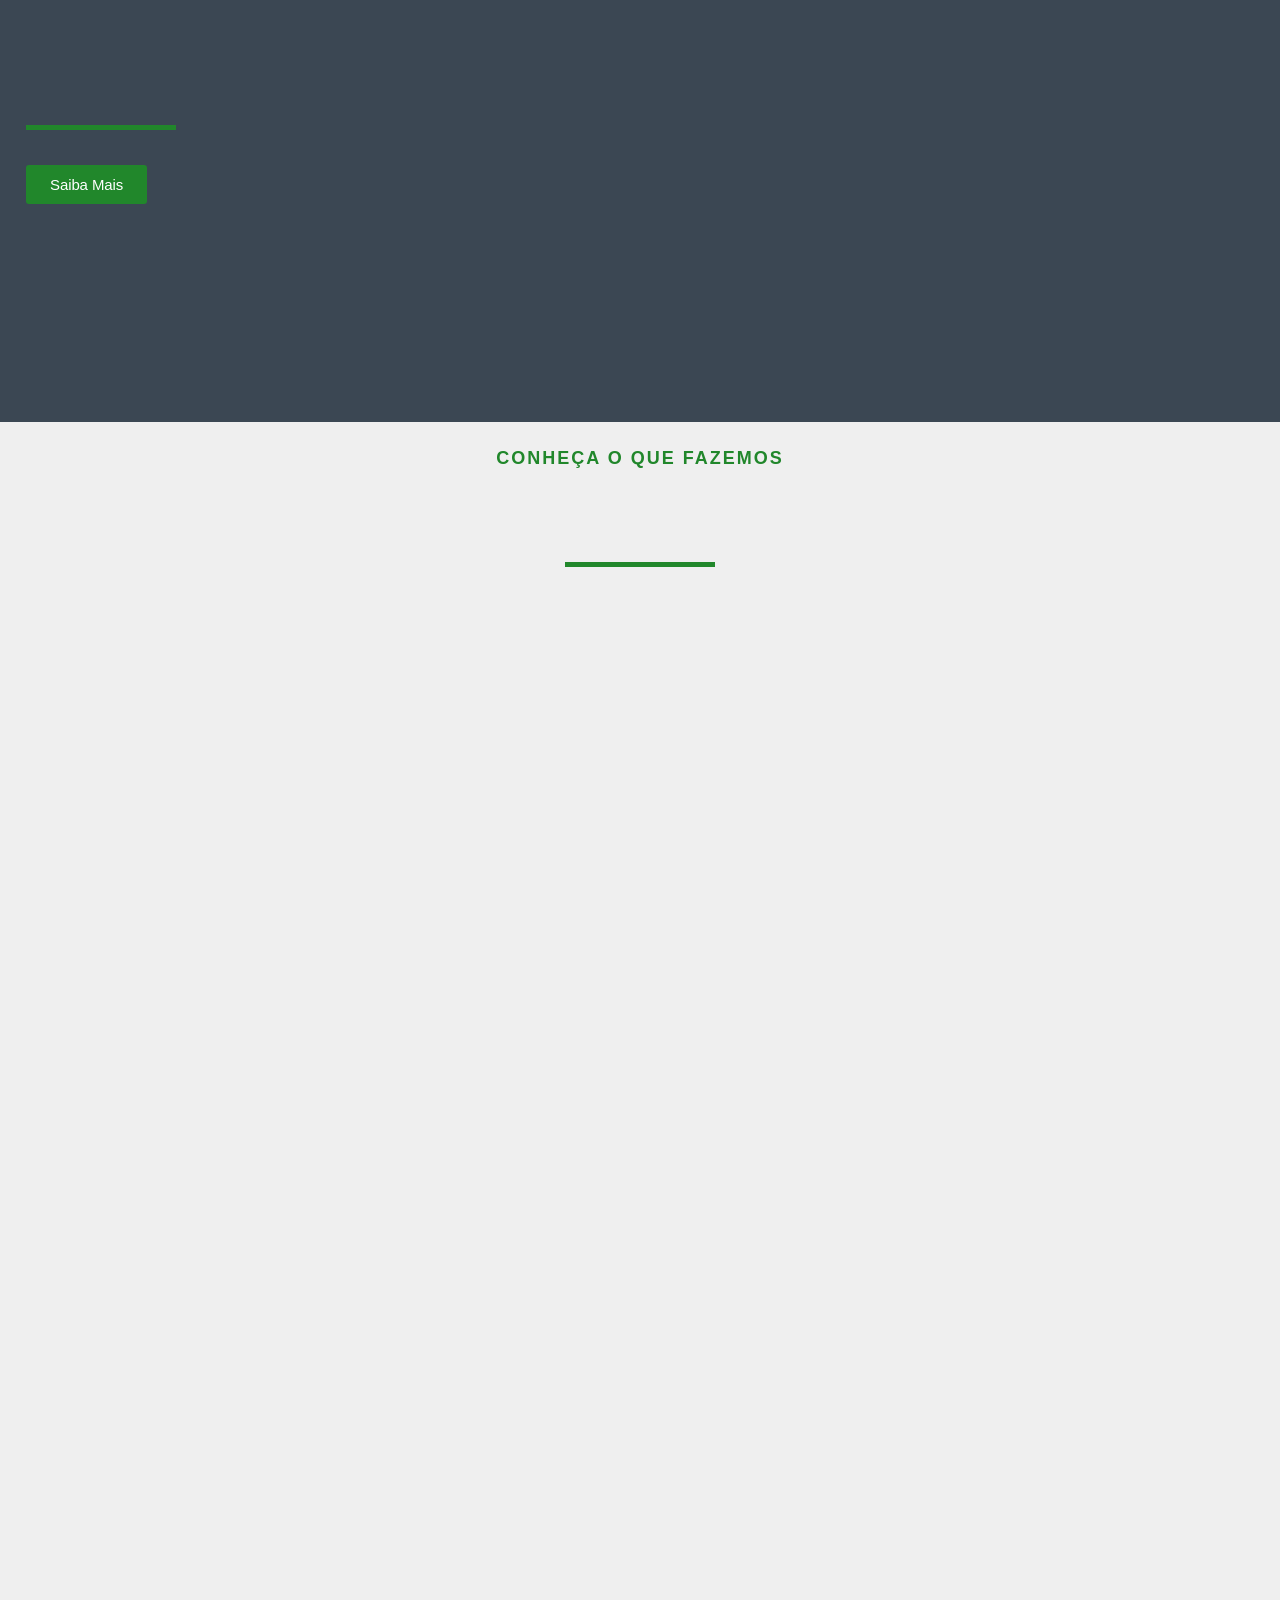
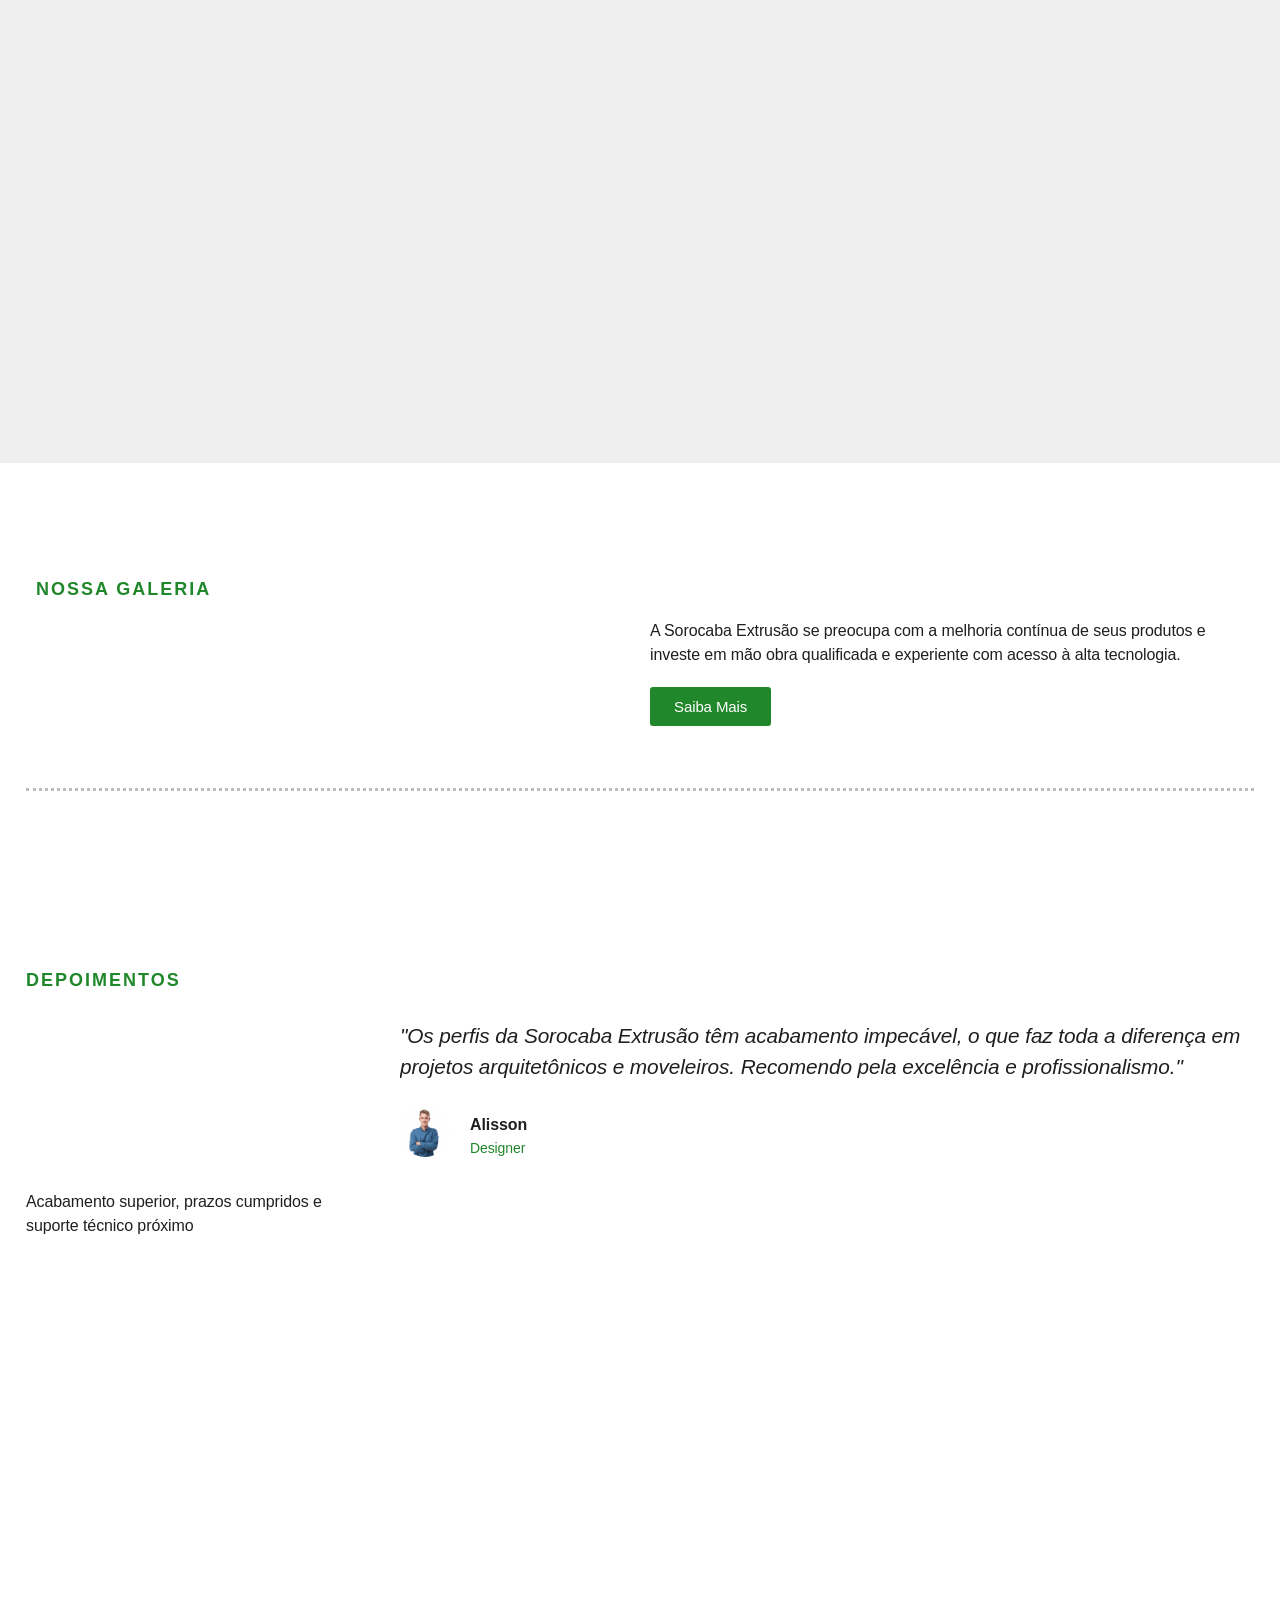
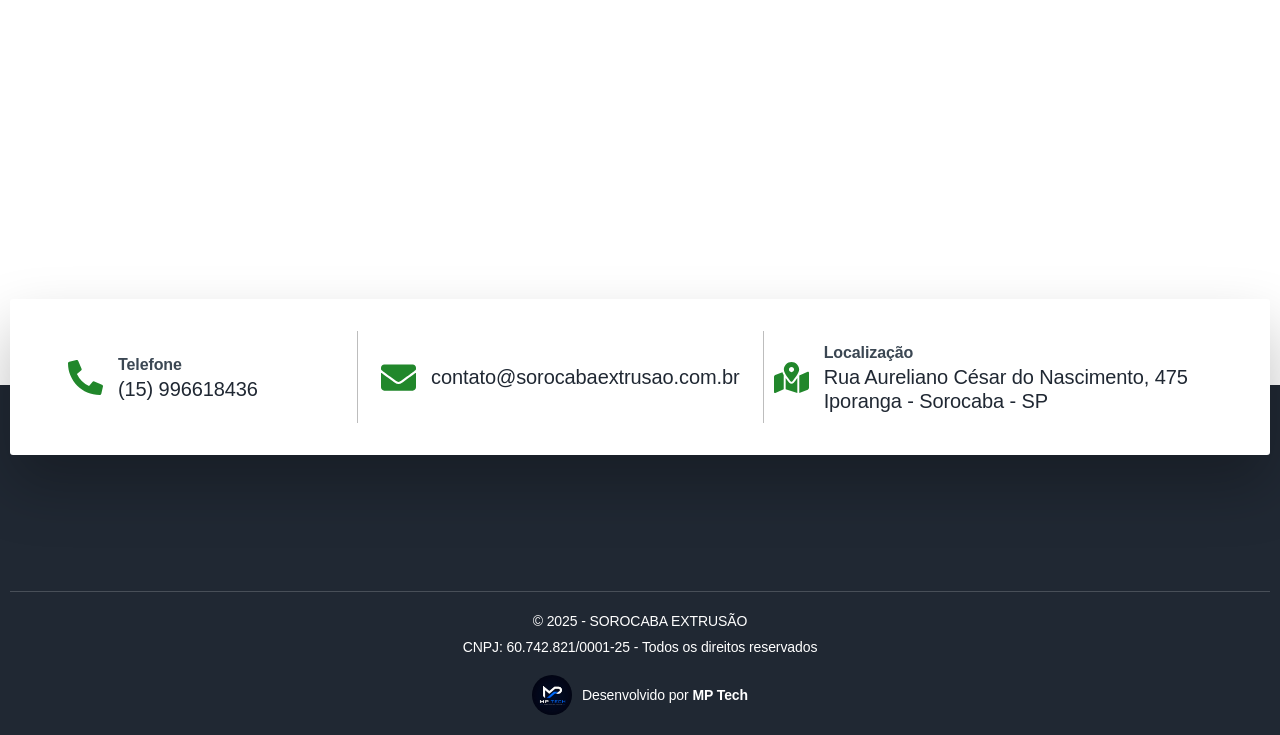
==== commit 620e218e: "atualização de numero celualar" ====
--- a/index.html
+++ b/index.html
@@ -1363,7 +1363,7 @@
                                                 </li>
 
                                                 <li class="elementor-icon-list-item elementor-inline-item">
-                                                    <a href="https://wa.me/5515981490966" target="_blank">
+                                                    <a href="https://wa.me/5515996618436" target="_blank">
                                                         <span class="elementor-icon-list-text">Contato</span>
                                                     </a>
                                                 </li>
@@ -1383,7 +1383,7 @@
     <nav class="menu-links">
         <a href="#sobre">Sobre</a>
         <a href="#produtos">Produtos</a>
-        <a href="https://wa.me/5515981490966" target="_blank">Contato</a>
+        <a href="https://wa.me/5515996618436" target="_blank">Contato</a>
     </nav>
 
 </div>
@@ -1614,7 +1614,7 @@
                             data-id="6c5c6594" data-element_type="widget" data-e-type="widget"
                             data-widget_type="button.default">
                             <a class="elementor-button elementor-button-link elementor-size-md"
-                                href="http://wa.me/5515981490966">
+                                href="http://wa.me/5515996618436">
                                 <span class="elementor-button-content-wrapper">
                                     <span class="elementor-button-text">Saiba Mais</span>
                                 </span>
@@ -1657,7 +1657,7 @@
                             data-id="3be1360e" data-element_type="widget" data-e-type="widget"
                             data-widget_type="button.default">
                             <a class="elementor-button elementor-button-link elementor-size-sm"
-                                href="http://wa.me/5515981490966">
+                                href="http://wa.me/5515996618436">
                                 <span class="elementor-button-content-wrapper">
                                     <span class="elementor-button-text">Saiba Mais</span>
                                 </span>
@@ -1787,7 +1787,7 @@
                                                         <div
                                                             class="elementor-cta__button-wrapper elementor-cta__content-item elementor-content-item ">
                                                             <a class="elementor-cta__button elementor-button elementor-size-"
-                                                                href="http://wa.me/5515981490966">
+                                                                href="http://wa.me/5515996618436">
                                                                 Saiba Mais </a>
                                                         </div>
                                                     </div>
@@ -1817,7 +1817,7 @@
                                                         <div
                                                             class="elementor-cta__button-wrapper elementor-cta__content-item elementor-content-item ">
                                                             <a class="elementor-cta__button elementor-button elementor-size-"
-                                                                href="http://wa.me/5515981490966">
+                                                                href="http://wa.me/5515996618436">
                                                                 Saiba Mais </a>
                                                         </div>
                                                     </div>
@@ -1847,7 +1847,7 @@
                                                         <div
                                                             class="elementor-cta__button-wrapper elementor-cta__content-item elementor-content-item ">
                                                             <a class="elementor-cta__button elementor-button elementor-size-"
-                                                                href="http://wa.me/5515981490966">
+                                                                href="http://wa.me/5515996618436">
                                                                 Saiba Mais </a>
                                                         </div>
                                                     </div>
@@ -1883,7 +1883,7 @@
                                                         <div
                                                             class="elementor-cta__button-wrapper elementor-cta__content-item elementor-content-item ">
                                                             <a class="elementor-cta__button elementor-button elementor-size-"
-                                                                href="http://wa.me/5515981490966">
+                                                                href="http://wa.me/5515996618436">
                                                                 Saiba Mais </a>
                                                         </div>
                                                     </div>
@@ -1913,7 +1913,7 @@
                                                         <div
                                                             class="elementor-cta__button-wrapper elementor-cta__content-item elementor-content-item ">
                                                             <a class="elementor-cta__button elementor-button elementor-size-"
-                                                                href="http://wa.me/5515981490966">
+                                                                href="http://wa.me/5515996618436">
                                                                 Saiba Mais </a>
                                                         </div>
                                                     </div>
@@ -1943,7 +1943,7 @@
                                                         <div
                                                             class="elementor-cta__button-wrapper elementor-cta__content-item elementor-content-item ">
                                                             <a class="elementor-cta__button elementor-button elementor-size-"
-                                                                href="http://wa.me/5515981490966">
+                                                                href="http://wa.me/5515996618436">
                                                                 Saiba Mais </a>
                                                         </div>
                                                     </div>
@@ -1979,7 +1979,7 @@
                                                         <div
                                                             class="elementor-cta__button-wrapper elementor-cta__content-item elementor-content-item ">
                                                             <a class="elementor-cta__button elementor-button elementor-size-"
-                                                                href="http://wa.me/5515981490966">
+                                                                href="http://wa.me/5515996618436">
                                                                 Saiba Mais </a>
                                                         </div>
                                                     </div>
@@ -2009,7 +2009,7 @@
                                                         <div
                                                             class="elementor-cta__button-wrapper elementor-cta__content-item elementor-content-item ">
                                                             <a class="elementor-cta__button elementor-button elementor-size-"
-                                                                href="http://wa.me/5515981490966">
+                                                                href="http://wa.me/5515996618436">
                                                                 Saiba Mais </a>
                                                         </div>
                                                     </div>
@@ -2039,7 +2039,7 @@
                                                         <div
                                                             class="elementor-cta__button-wrapper elementor-cta__content-item elementor-content-item ">
                                                             <a class="elementor-cta__button elementor-button elementor-size-"
-                                                                href="http://wa.me/5515981490966">
+                                                                href="http://wa.me/5515996618436">
                                                                 Saiba Mais </a>
                                                         </div>
                                                     </div>
@@ -2075,7 +2075,7 @@
                                                         <div
                                                             class="elementor-cta__button-wrapper elementor-cta__content-item elementor-content-item ">
                                                             <a class="elementor-cta__button elementor-button elementor-size-"
-                                                                href="http://wa.me/5515981490966">
+                                                                href="http://wa.me/5515996618436">
                                                                 Saiba Mais </a>
                                                         </div>
                                                     </div>
@@ -2105,7 +2105,7 @@
                                                         <div
                                                             class="elementor-cta__button-wrapper elementor-cta__content-item elementor-content-item ">
                                                             <a class="elementor-cta__button elementor-button elementor-size-"
-                                                                href="http://wa.me/5515981490966">
+                                                                href="http://wa.me/5515996618436">
                                                                 Saiba Mais </a>
                                                         </div>
                                                     </div>
@@ -2135,7 +2135,7 @@
                                                         <div
                                                             class="elementor-cta__button-wrapper elementor-cta__content-item elementor-content-item ">
                                                             <a class="elementor-cta__button elementor-button elementor-size-"
-                                                                href="http://wa.me/5515981490966">
+                                                                href="http://wa.me/5515996618436">
                                                                 Saiba Mais </a>
                                                         </div>
                                                     </div>
@@ -2171,7 +2171,7 @@
                                                         <div
                                                             class="elementor-cta__button-wrapper elementor-cta__content-item elementor-content-item ">
                                                             <a class="elementor-cta__button elementor-button elementor-size-"
-                                                                href="http://wa.me/5515981490966">
+                                                                href="http://wa.me/5515996618436">
                                                                 Saiba Mais </a>
                                                         </div>
                                                     </div>
@@ -2201,7 +2201,7 @@
                                                         <div
                                                             class="elementor-cta__button-wrapper elementor-cta__content-item elementor-content-item ">
                                                             <a class="elementor-cta__button elementor-button elementor-size-"
-                                                                href="http://wa.me/5515981490966">
+                                                                href="http://wa.me/5515996618436">
                                                                 Saiba Mais </a>
                                                         </div>
                                                     </div>
@@ -2231,7 +2231,7 @@
                                                         <div
                                                             class="elementor-cta__button-wrapper elementor-cta__content-item elementor-content-item ">
                                                             <a class="elementor-cta__button elementor-button elementor-size-"
-                                                                href="http://wa.me/5515981490966">
+                                                                href="http://wa.me/5515996618436">
                                                                 Saiba Mais </a>
                                                         </div>
                                                     </div>
@@ -2267,7 +2267,7 @@
                                                         <div
                                                             class="elementor-cta__button-wrapper elementor-cta__content-item elementor-content-item ">
                                                             <a class="elementor-cta__button elementor-button elementor-size-"
-                                                                href="http://wa.me/5515981490966">
+                                                                href="http://wa.me/5515996618436">
                                                                 Saiba Mais </a>
                                                         </div>
                                                     </div>
@@ -2297,7 +2297,7 @@
                                                         <div
                                                             class="elementor-cta__button-wrapper elementor-cta__content-item elementor-content-item ">
                                                             <a class="elementor-cta__button elementor-button elementor-size-"
-                                                                href="http://wa.me/5515981490966">
+                                                                href="http://wa.me/5515996618436">
                                                                 Saiba Mais </a>
                                                         </div>
                                                     </div>
@@ -2360,7 +2360,7 @@
                                             data-id="43dccdc7" data-element_type="widget" data-e-type="widget"
                                             data-widget_type="button.default">
                                             <a class="elementor-button elementor-button-link elementor-size-sm"
-                                                href="http://wa.me/5515981490966">
+                                                href="http://wa.me/5515996618436">
                                                 <span class="elementor-button-content-wrapper">
                                                     <span class="elementor-button-text">Saiba Mais</span>
                                                 </span>
@@ -2584,7 +2584,7 @@
                                             data-id="16d8d2d1" data-element_type="widget" data-e-type="widget"
                                             data-widget_type="button.default">
                                             <a class="elementor-button elementor-button-link elementor-size-md"
-                                                href="http://wa.me/5515981490966">
+                                                href="http://wa.me/5515996618436">
                                                 <span class="elementor-button-content-wrapper">
                                                     <span class="elementor-button-text">Saiba Mais</span>
                                                 </span>
@@ -2632,12 +2632,12 @@
                                                 <div class="elementor-icon-box-content">
 
                                                     <div class="elementor-icon-box-title">
-                                                        <a href="wa.me/5515981490966">
+                                                        <a href="wa.me/5515996618436">
                                                             Telefone </a>
                                                     </div>
 
                                                     <p class="elementor-icon-box-description">
-                                                        (15) 981490966 </p>
+                                                        (15) 996618436 </p>
 
                                                 </div>
 
@@ -2974,7 +2974,7 @@
     <script>
             (function () {
                 var catalogos = { "Barra Chata": "/wp-content/uploads/2026/03/BARRA-CHATA.pdf", "Esquadrias – Diversas": "/wp-content/uploads/2026/03/DIVERSAS.pdf", "Moveleiro": "/wp-content/uploads/2026/03/MOVELEIRO.pdf", "Tubo – Redondo": "/wp-content/uploads/2026/03/TUBO-REDONDO.pdf", "Minatex – Toldos": "/wp-content/uploads/2026/03/TOLDOS.pdf", "Engenharia – 8mm": "/wp-content/uploads/2026/03/ENGENHARIA-8.pdf", "Bicicleta": "/wp-content/uploads/2026/03/BICICLETA.pdf", "Esquadrias – Linha 30": "/wp-content/uploads/2026/03/LINHA-30.pdf", "Perfil – U": "/wp-content/uploads/2026/03/PERFIL-U.pdf", "Tubo – Retangular": "/wp-content/uploads/2026/03/TUBO-RETANGULAR.pdf", "Lambril – Palhetas": "/wp-content/uploads/2026/03/LAMBRIL.pdf", "Contra Marco – Arremate": "/wp-content/uploads/2026/03/CONTRA-MARCO-E-ARREMATE.pdf", "Cantoneira": "/wp-content/uploads/2026/03/CANTONEIRA.pdf", "Minatex – Suprema": "/wp-content/uploads/2026/03/LINHA-SUPREMA.pdf", "Tubo – Quadrado": "/wp-content/uploads/2026/03/TUBO-QUADRADO.pdf", "Vergalhão": "/wp-content/uploads/2026/03/VERGALHAO.pdf", "Minatex – Goic": "/wp-content/uploads/2026/03/STANLEY.pdf", "Box": "/wp-content/uploads/2026/03/BOX.pdf", "Piscina": "/wp-content/uploads/2026/03/Piscina.pdf", "Persianas": "/wp-content/uploads/2026/03/PERSIANAS.pdf", "Portas": "/wp-content/uploads/2026/03/PORTAS.pdf", "Linha Modular": "/wp-content/uploads/2026/03/LINHA-MODULAR.pdf", "Linha Gold": "/wp-content/uploads/2026/03/LINHA-GOLD.pdf", "Linha Solar": "/wp-content/uploads/2026/03/LINHA-SOLAR.pdf", "Linha Integrada": "/wp-content/uploads/2026/03/LINHA-INTEGRADA.pdf", "Linha 25": "/wp-content/uploads/2026/03/LINHA-25.pdf", "Fachada": "/wp-content/uploads/2026/03/FACHADA.pdf", "Malas": "/wp-content/uploads/2026/03/MALAS.pdf", "Macho e Cunha": "/wp-content/uploads/2026/03/MACHO-E-CUNHA.pdf", "Portão e Gradil": "/wp-content/uploads/2026/03/PORTAO-E-GRADIL.pdf", "Tela Mosqueteira": "/wp-content/uploads/2026/03/TELA-MOSQUETEIRA.pdf" };
-                var wpp = '5515981490966';
+                var wpp = '5515996618436';
                 var overlay = document.getElementById('mn-overlay');
                 var iframe = document.getElementById('mn-iframe');
                 var loader = document.getElementById('mn-pdf-loader');
@@ -3050,7 +3050,7 @@
 
                     /* Botão WhatsApp */
                     var msg = 'Olá! Vi o catálogo de *' + produto + '* no site da Sorocaba Extrusão e gostaria de mais informações.';
-                    btnWpp.href = 'https://wa.me/5515981490966' + wpp + '?text=' + encodeURIComponent(msg);
+                    btnWpp.href = 'https://wa.me/5515996618436' + wpp + '?text=' + encodeURIComponent(msg);
 
                     /* Mostra overlay */
                     overlay.style.display = 'flex';
@@ -3191,7 +3191,7 @@
         const a = JSON.parse(document.getElementById("wp-emoji-settings").textContent), o = (window._wpemojiSettings = a, "wpEmojiSettingsSupports"), s = ["flag", "emoji"]; function i(e) { try { var t = { supportTests: e, timestamp: (new Date).valueOf() }; sessionStorage.setItem(o, JSON.stringify(t)) } catch (e) { } } function c(e, t, n) { e.clearRect(0, 0, e.canvas.width, e.canvas.height), e.fillText(t, 0, 0); t = new Uint32Array(e.getImageData(0, 0, e.canvas.width, e.canvas.height).data); e.clearRect(0, 0, e.canvas.width, e.canvas.height), e.fillText(n, 0, 0); const a = new Uint32Array(e.getImageData(0, 0, e.canvas.width, e.canvas.height).data); return t.every((e, t) => e === a[t]) } function p(e, t) { e.clearRect(0, 0, e.canvas.width, e.canvas.height), e.fillText(t, 0, 0); var n = e.getImageData(16, 16, 1, 1); for (let e = 0; e < n.data.length; e++)if (0 !== n.data[e]) return !1; return !0 } function u(e, t, n, a) { switch (t) { case "flag": return n(e, "\ud83c\udff3\ufe0f\u200d\u26a7\ufe0f", "\ud83c\udff3\ufe0f\u200b\u26a7\ufe0f") ? !1 : !n(e, "\ud83c\udde8\ud83c\uddf6", "\ud83c\udde8\u200b\ud83c\uddf6") && !n(e, "\ud83c\udff4\udb40\udc67\udb40\udc62\udb40\udc65\udb40\udc6e\udb40\udc67\udb40\udc7f", "\ud83c\udff4\u200b\udb40\udc67\u200b\udb40\udc62\u200b\udb40\udc65\u200b\udb40\udc6e\u200b\udb40\udc67\u200b\udb40\udc7f"); case "emoji": return !a(e, "\ud83e\u1fac8") }return !1 } function f(e, t, n, a) { let r; const o = (r = "undefined" != typeof WorkerGlobalScope && self instanceof WorkerGlobalScope ? new OffscreenCanvas(300, 150) : document.createElement("canvas")).getContext("2d", { willReadFrequently: !0 }), s = (o.textBaseline = "top", o.font = "600 32px Arial", {}); return e.forEach(e => { s[e] = t(o, e, n, a) }), s } function r(e) { var t = document.createElement("script"); t.src = e, t.defer = !0, document.head.appendChild(t) } a.supports = { everything: !0, everythingExceptFlag: !0 }, new Promise(t => { let n = function () { try { var e = JSON.parse(sessionStorage.getItem(o)); if ("object" == typeof e && "number" == typeof e.timestamp && (new Date).valueOf() < e.timestamp + 604800 && "object" == typeof e.supportTests) return e.supportTests } catch (e) { } return null }(); if (!n) { if ("undefined" != typeof Worker && "undefined" != typeof OffscreenCanvas && "undefined" != typeof URL && URL.createObjectURL && "undefined" != typeof Blob) try { var e = "postMessage(" + f.toString() + "(" + [JSON.stringify(s), u.toString(), c.toString(), p.toString()].join(",") + "));", a = new Blob([e], { type: "text/javascript" }); const r = new Worker(URL.createObjectURL(a), { name: "wpTestEmojiSupports" }); return void (r.onmessage = e => { i(n = e.data), r.terminate(), t(n) }) } catch (e) { } i(n = f(s, u, c, p)) } t(n) }).then(e => { for (const n in e) a.supports[n] = e[n], a.supports.everything = a.supports.everything && a.supports[n], "flag" !== n && (a.supports.everythingExceptFlag = a.supports.everythingExceptFlag && a.supports[n]); var t; a.supports.everythingExceptFlag = a.supports.everythingExceptFlag && !a.supports.flag, a.supports.everything || ((t = a.source || {}).concatemoji ? r(t.concatemoji) : t.wpemoji && t.twemoji && (r(t.twemoji), r(t.wpemoji))) });
         //# sourceURL=https://minatex.com.br/wp-includes/js/wp-emoji-loader.min.js
     </script>
-    <a href="https://wa.me/5515981490966"
+    <a href="https://wa.me/5515996618436"
    target="_blank"
    rel="noopener noreferrer"
    class="whatsapp-float"
